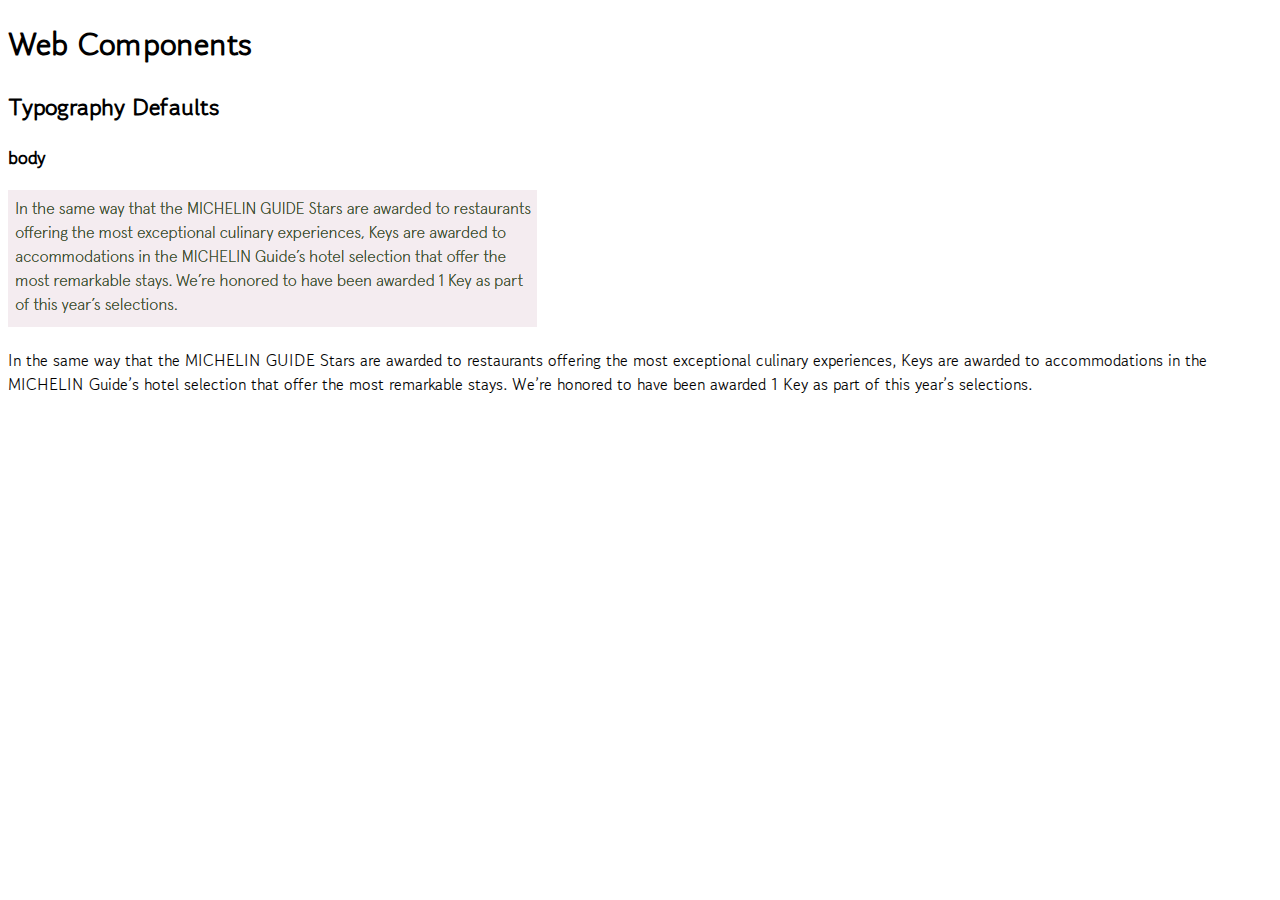
==== components/index.html @ 1c5dd49b "fonts" ====
<!DOCTYPE html>
    <html lang="en">
        <head>
            <meta charset="UTF-8">
            <meta name="viewport" content="width=device-width", initial-scale="1.0">
            <meta http-equiv="X-UA-Compatible" content="ie=edge">
            <title>Components | Hotel Genevieve</title>
            <link rel="preconnect" href="https://fonts.googleapis.com">
            <link rel="preconnect" href="https://fonts.gstatic.com" crossorigin>
            <link href="https://fonts.googleapis.com/css2?family=Bodoni+Moda:ital,opsz,wght@0,6..96,400..900;1,6..96,400..900&family=Gowun+Dodum&family=Outfit:wght@100..900&display=swap" rel="stylesheet">
            <link rel="stylesheet" href="../css/main.css">
        </head>
        <body>
            <h1>Web Components</h1>

            <h2>Typography Defaults</h2>

            <article class="component">
                <h3 class="component__name">body</h3>
                <img srcset="img/typography_body text.png 2x" src="img/typography_body text.png" alt="body text">
                <div class="component__code">
                    <p>In the same way that the MICHELIN GUIDE Stars are awarded to restaurants offering the most exceptional culinary experiences, Keys are awarded to accommodations in the MICHELIN Guide’s hotel selection that offer the most remarkable stays. We’re honored to have been awarded 1 Key as part of this year’s selections.</p>
                </div>
            </article>
        </body>
    </html>
---- css/main.css ----
:root {

}

html {
    box-sizing: border-box;
  }
  *, *:before, *:after {
    box-sizing: inherit;
  }

body {
    font-family: Gowun Dodum;
}
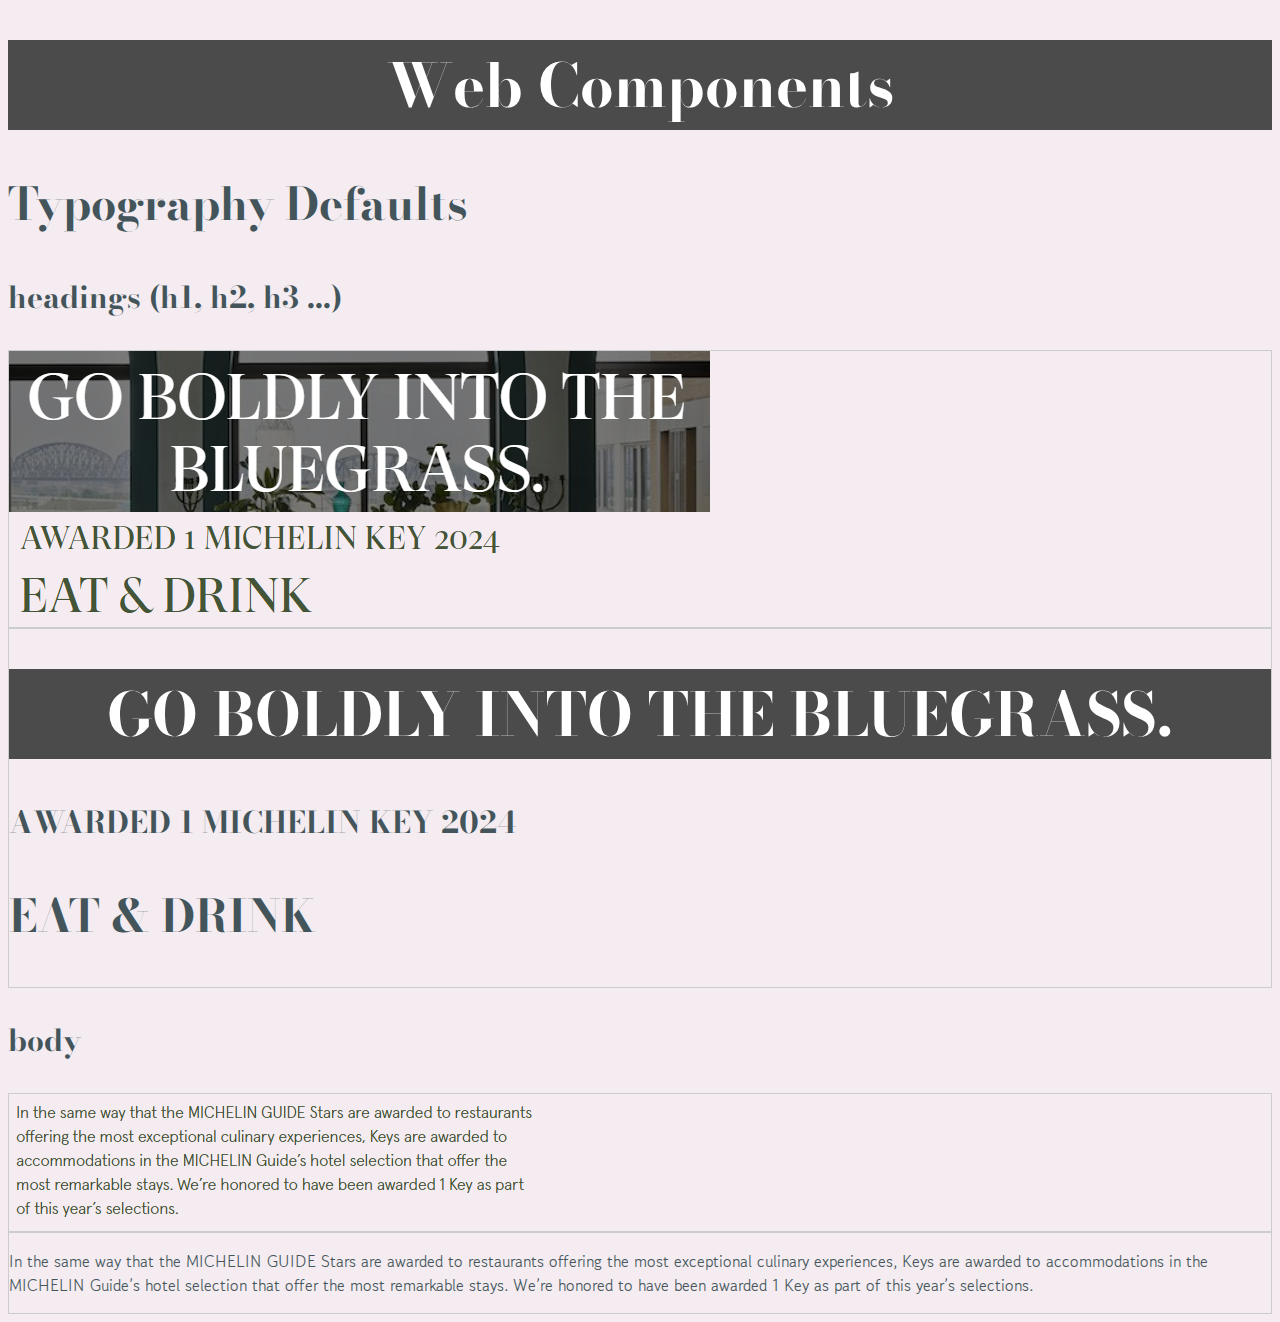
==== commit 215a6a66: "update fonts" ====
--- a/components/index.html
+++ b/components/index.html
@@ -16,8 +16,22 @@
             <h2>Typography Defaults</h2>
 
             <article class="component">
+                <h3 class="component__name">headings (h1, h2, h3 ...)</h3>
+                <div class="component__img">
+                    <img srcset="img/typography_title1.png 2x" src="img/typography_title1.png" alt="title1">
+                    <img srcset="img/typography_title2.png 2x" src="img/typography_title2.png" alt="title2">
+                    <img srcset="img/typography_title3.png 2x" src="img/typography_title3.png" alt="title3">
+                </div>
+                <div class="component__code">
+                    <h1>GO BOLDLY INTO THE BLUEGRASS.</h1>
+                    <h3>AWARDED 1 MICHELIN KEY 2024</h3>
+                    <h2>EAT & DRINK</h2>
+                </div>
+
                 <h3 class="component__name">body</h3>
-                <img srcset="img/typography_body text.png 2x" src="img/typography_body text.png" alt="body text">
+                <div class="component__img">
+                    <img srcset="img/typography_body text.png 2x" src="img/typography_body text.png" alt="body text">
+                </div>
                 <div class="component__code">
                     <p>In the same way that the MICHELIN GUIDE Stars are awarded to restaurants offering the most exceptional culinary experiences, Keys are awarded to accommodations in the MICHELIN Guide’s hotel selection that offer the most remarkable stays. We’re honored to have been awarded 1 Key as part of this year’s selections.</p>
                 </div>
--- a/css/main.css
+++ b/css/main.css
@@ -1,5 +1,11 @@
 :root {
-
+    --font-body: Gowun Dodum, sans-serif;
+    --font-button: outfit, serif;
+    --font-headers: bodoni moda, serif;
+    --green-dark: #43555a;
+    --soft-pink: #f4ecf0;
+    --med-pink: #dbb4c3;
+    --white: #ffffff;
 }
 
 html {
@@ -10,5 +16,50 @@
   }
 
 body {
-    font-family: Gowun Dodum;
+    font-family: var(--font-body);
+    color: var(--green-dark);
+    line-height: 1.5;
+    background-color: var(--soft-pink);
+}
+
+h1, h2, h3, h4, h5 {
+    font-family: var(--font-headers);
+    line-height: 1.5;
+}
+
+h1 {
+    color: var(--white);
+    background: #4b4b4b;
+    font-size: 60px;
+    text-align: center;
+}
+
+h2 {
+    color: var(--green-dark);
+    font-size: 45px;
+    background-color: var(--soft-pink);
+}
+
+h3 {
+    color: var(--green-dark);
+    font-size: 30px;
+    background-color: var(--soft-pink);
+}
+
+img {
+    max-width: 100%;
+    display: block;
+}
+
+.component img{
+    max-width: inital;
+}
+
+.component__img {
+    border: 1px solid #ccc;
+    overflow-x:auto;
+}
+
+.component__code {
+    border: 1px solid #ccc;
 }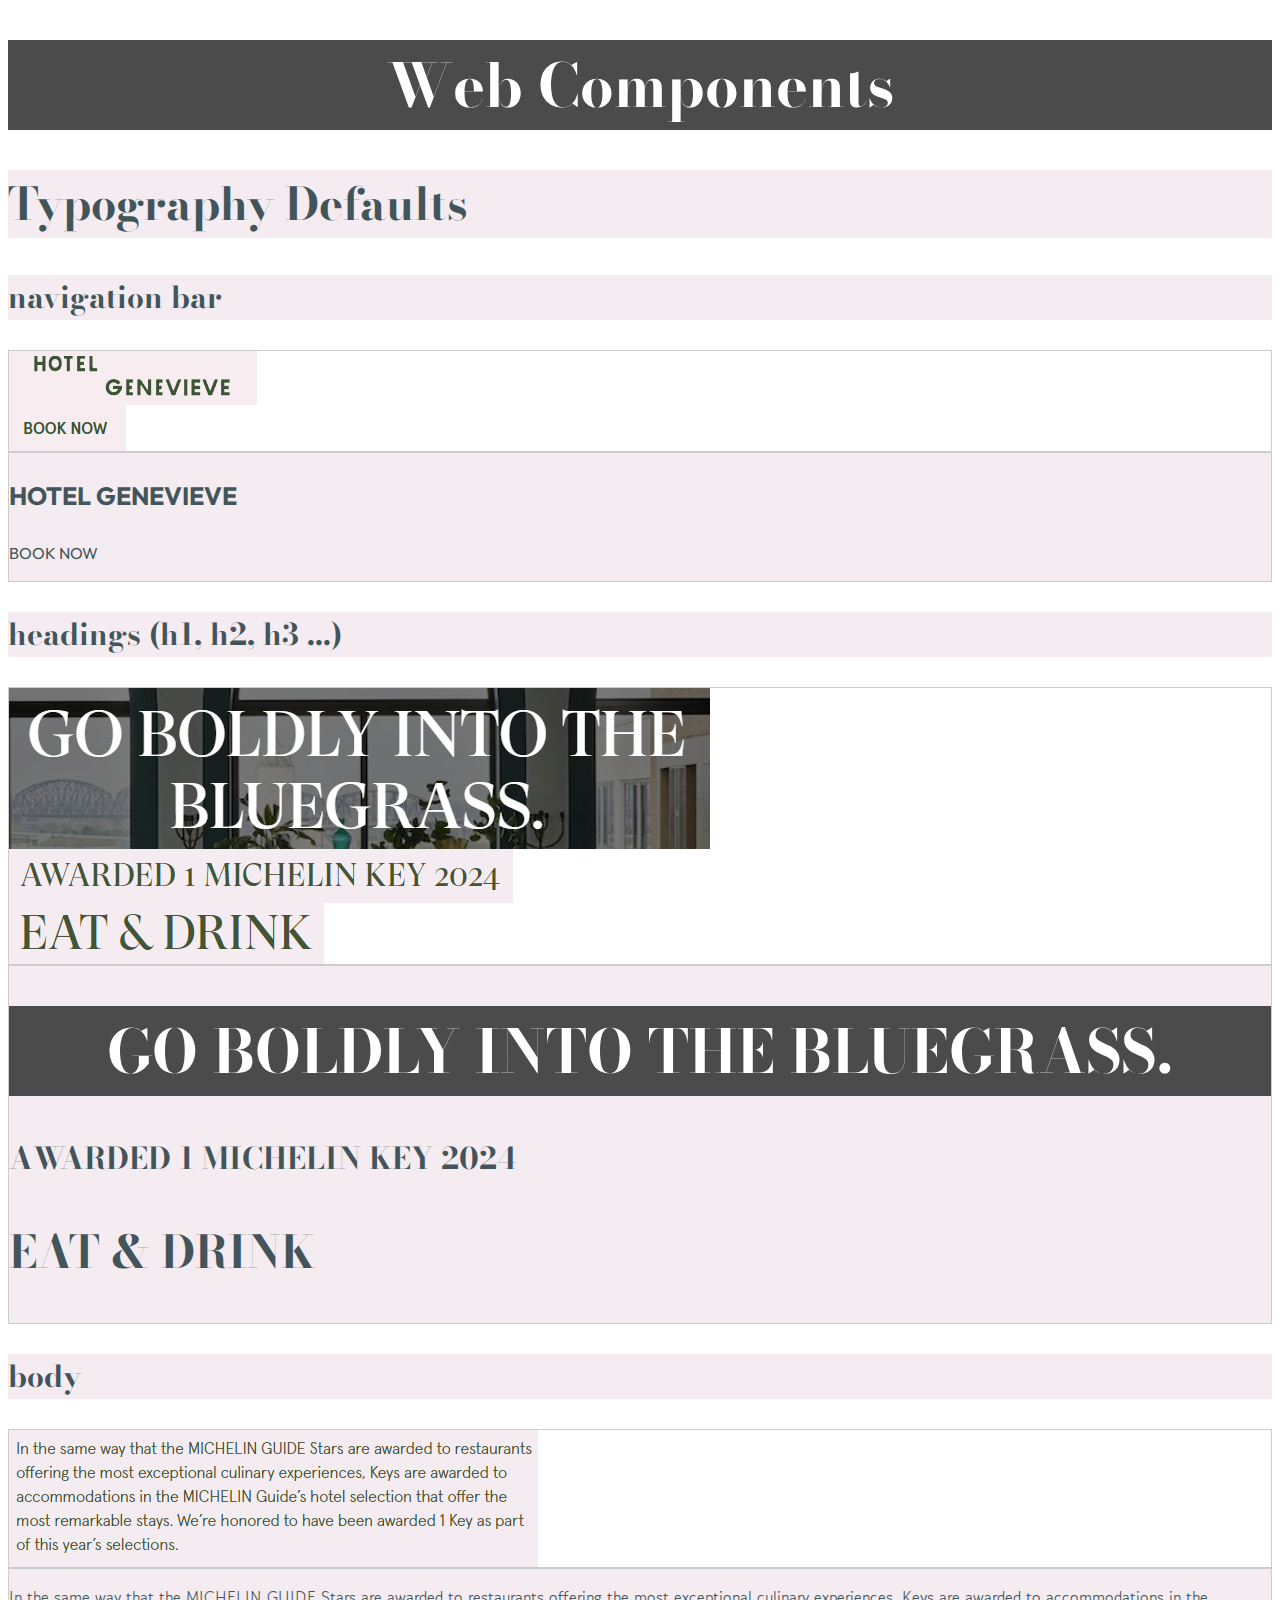
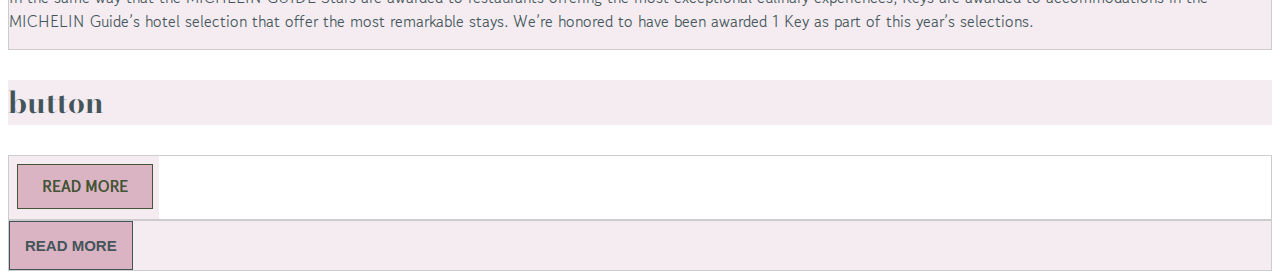
==== commit f8240991: "button" ====
--- a/components/index.html
+++ b/components/index.html
@@ -16,6 +16,17 @@
             <h2>Typography Defaults</h2>
 
             <article class="component">
+                
+                <h3 class="component__name">navigation bar</h3>
+                <div class="component__img">
+                    <img srcset="img/nav_title.png 2x" src="img/nav_title.png" alt="nav title">
+                    <img srcset="img/typography_title2.png 2x" src="img/nav_button.png" alt="nav book now">
+                </div>
+                <div class="component__code">
+                    <p class="nav__title">HOTEL GENEVIEVE</p>
+                    <p class="nav__button">BOOK NOW</p>
+                </div>
+                
                 <h3 class="component__name">headings (h1, h2, h3 ...)</h3>
                 <div class="component__img">
                     <img srcset="img/typography_title1.png 2x" src="img/typography_title1.png" alt="title1">
@@ -35,6 +46,14 @@
                 <div class="component__code">
                     <p>In the same way that the MICHELIN GUIDE Stars are awarded to restaurants offering the most exceptional culinary experiences, Keys are awarded to accommodations in the MICHELIN Guide’s hotel selection that offer the most remarkable stays. We’re honored to have been awarded 1 Key as part of this year’s selections.</p>
                 </div>
+
+                <h3 class="component__name">button</h3>
+                <div class="component__img">
+                    <img srcset="img/button.png 2x" src="img/button.png" alt="button">
+                </div>
+                <div class="component__code">
+                    <button>READ MORE</button>
+                </div>
             </article>
         </body>
     </html>--- a/css/main.css
+++ b/css/main.css
@@ -19,7 +19,6 @@
     font-family: var(--font-body);
     color: var(--green-dark);
     line-height: 1.5;
-    background-color: var(--soft-pink);
 }
 
 h1, h2, h3, h4, h5 {
@@ -62,4 +61,26 @@
 
 .component__code {
     border: 1px solid #ccc;
+    background-color: var(--soft-pink);
+}
+
+.component__code .nav__title{
+    font-family: var(--font-button);
+    font-size: 25px;
+    font-weight: bolder;
+    color: var(--green-dark);
+}
+
+.component__code .nav__button {
+    font-family: var(--font-button);
+    color: var(--green-dark);
+}
+
+button{
+    border: solid 1px var(--green-dark);
+    color: var(--green-dark);
+    background: var(--med-pink);
+    padding: 15px;
+    font-size: 15px;
+    font-weight: bolder;
 }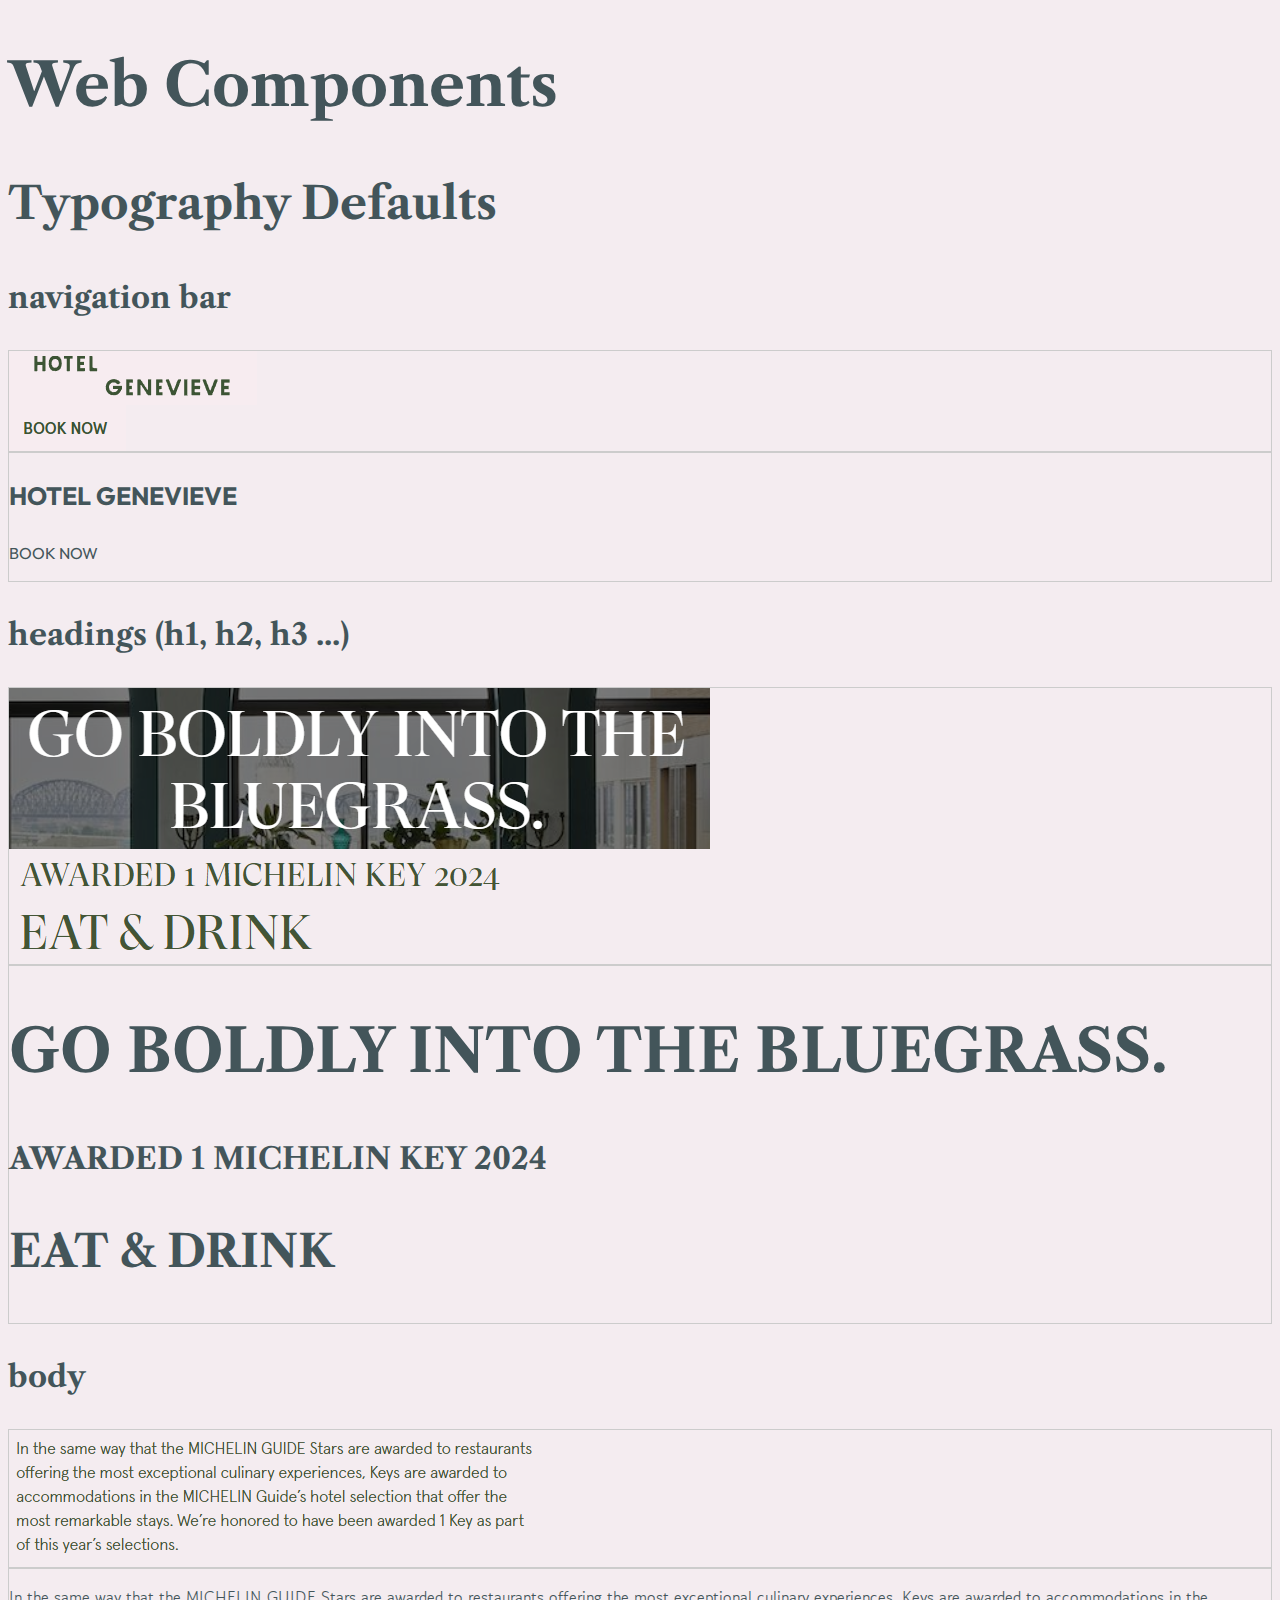
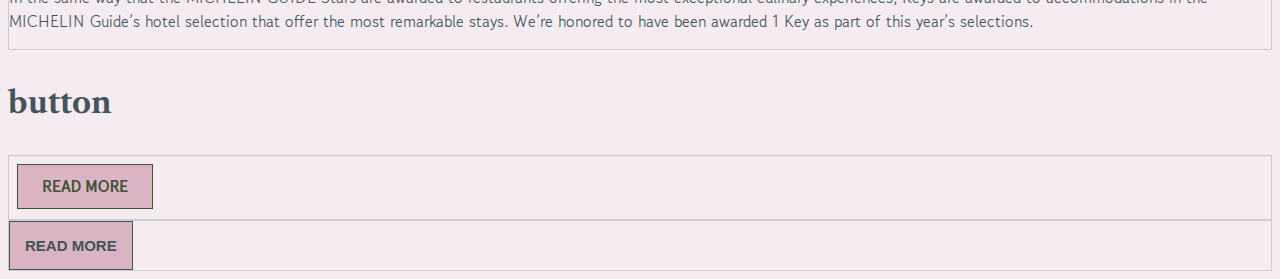
==== commit a806f8bb: "changed main font" ====
--- a/components/index.html
+++ b/components/index.html
@@ -7,7 +7,7 @@
             <title>Components | Hotel Genevieve</title>
             <link rel="preconnect" href="https://fonts.googleapis.com">
             <link rel="preconnect" href="https://fonts.gstatic.com" crossorigin>
-            <link href="https://fonts.googleapis.com/css2?family=Bodoni+Moda:ital,opsz,wght@0,6..96,400..900;1,6..96,400..900&family=Gowun+Dodum&family=Outfit:wght@100..900&display=swap" rel="stylesheet">
+            <link href="https://fonts.googleapis.com/css2?family=Gowun+Dodum&family=Libre+Caslon+Text:ital,wght@0,400;0,700;1,400&family=Outfit:wght@100..900&display=swap" rel="stylesheet">
             <link rel="stylesheet" href="../css/main.css">
         </head>
         <body>
--- a/css/main.css
+++ b/css/main.css
@@ -1,7 +1,7 @@
 :root {
     --font-body: Gowun Dodum, sans-serif;
     --font-button: outfit, serif;
-    --font-headers: bodoni moda, serif;
+    --font-headers: Libre Caslon Text, serif;
     --green-dark: #43555a;
     --soft-pink: #f4ecf0;
     --med-pink: #dbb4c3;
@@ -19,6 +19,7 @@
     font-family: var(--font-body);
     color: var(--green-dark);
     line-height: 1.5;
+    background: var(--soft-pink);
 }
 
 h1, h2, h3, h4, h5 {
@@ -27,22 +28,17 @@
 }
 
 h1 {
-    color: var(--white);
-    background: #4b4b4b;
     font-size: 60px;
-    text-align: center;
 }
 
 h2 {
     color: var(--green-dark);
     font-size: 45px;
-    background-color: var(--soft-pink);
 }
 
 h3 {
     color: var(--green-dark);
     font-size: 30px;
-    background-color: var(--soft-pink);
 }
 
 img {
@@ -61,7 +57,6 @@
 
 .component__code {
     border: 1px solid #ccc;
-    background-color: var(--soft-pink);
 }
 
 .component__code .nav__title{
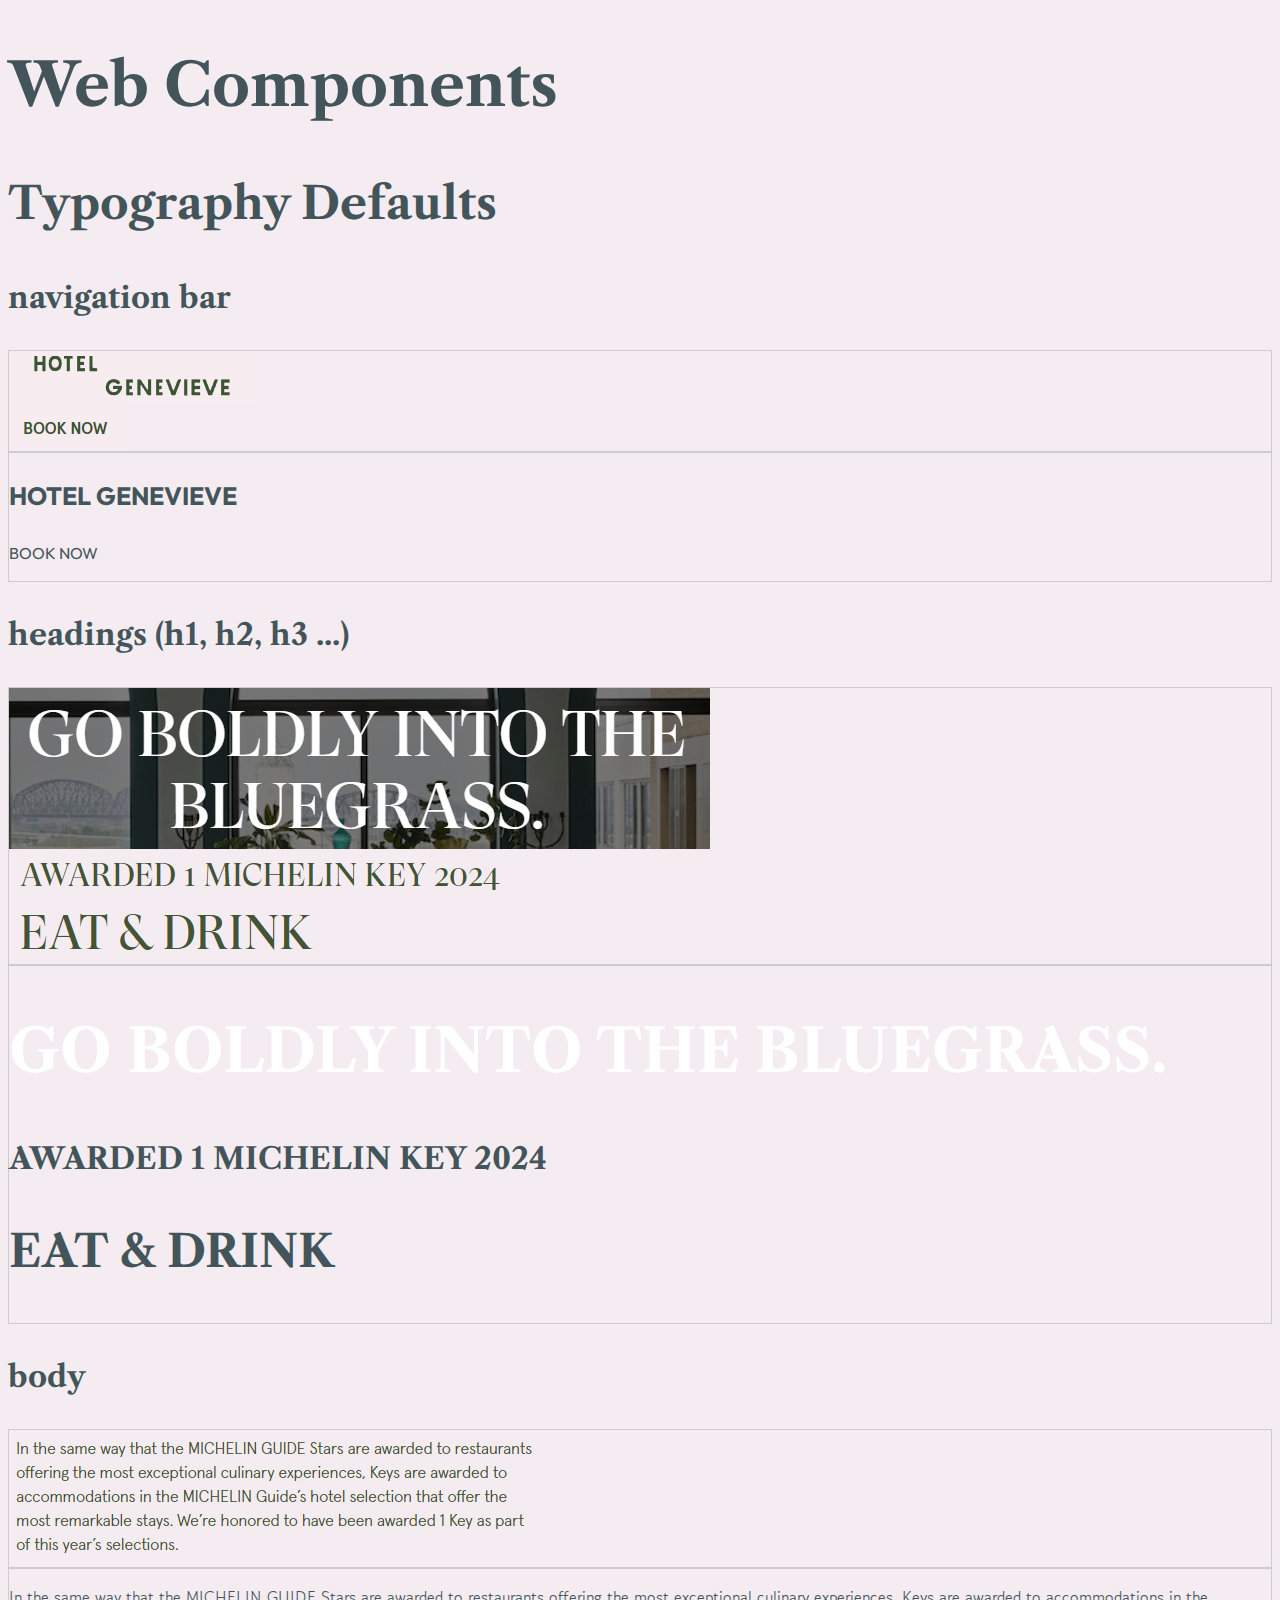
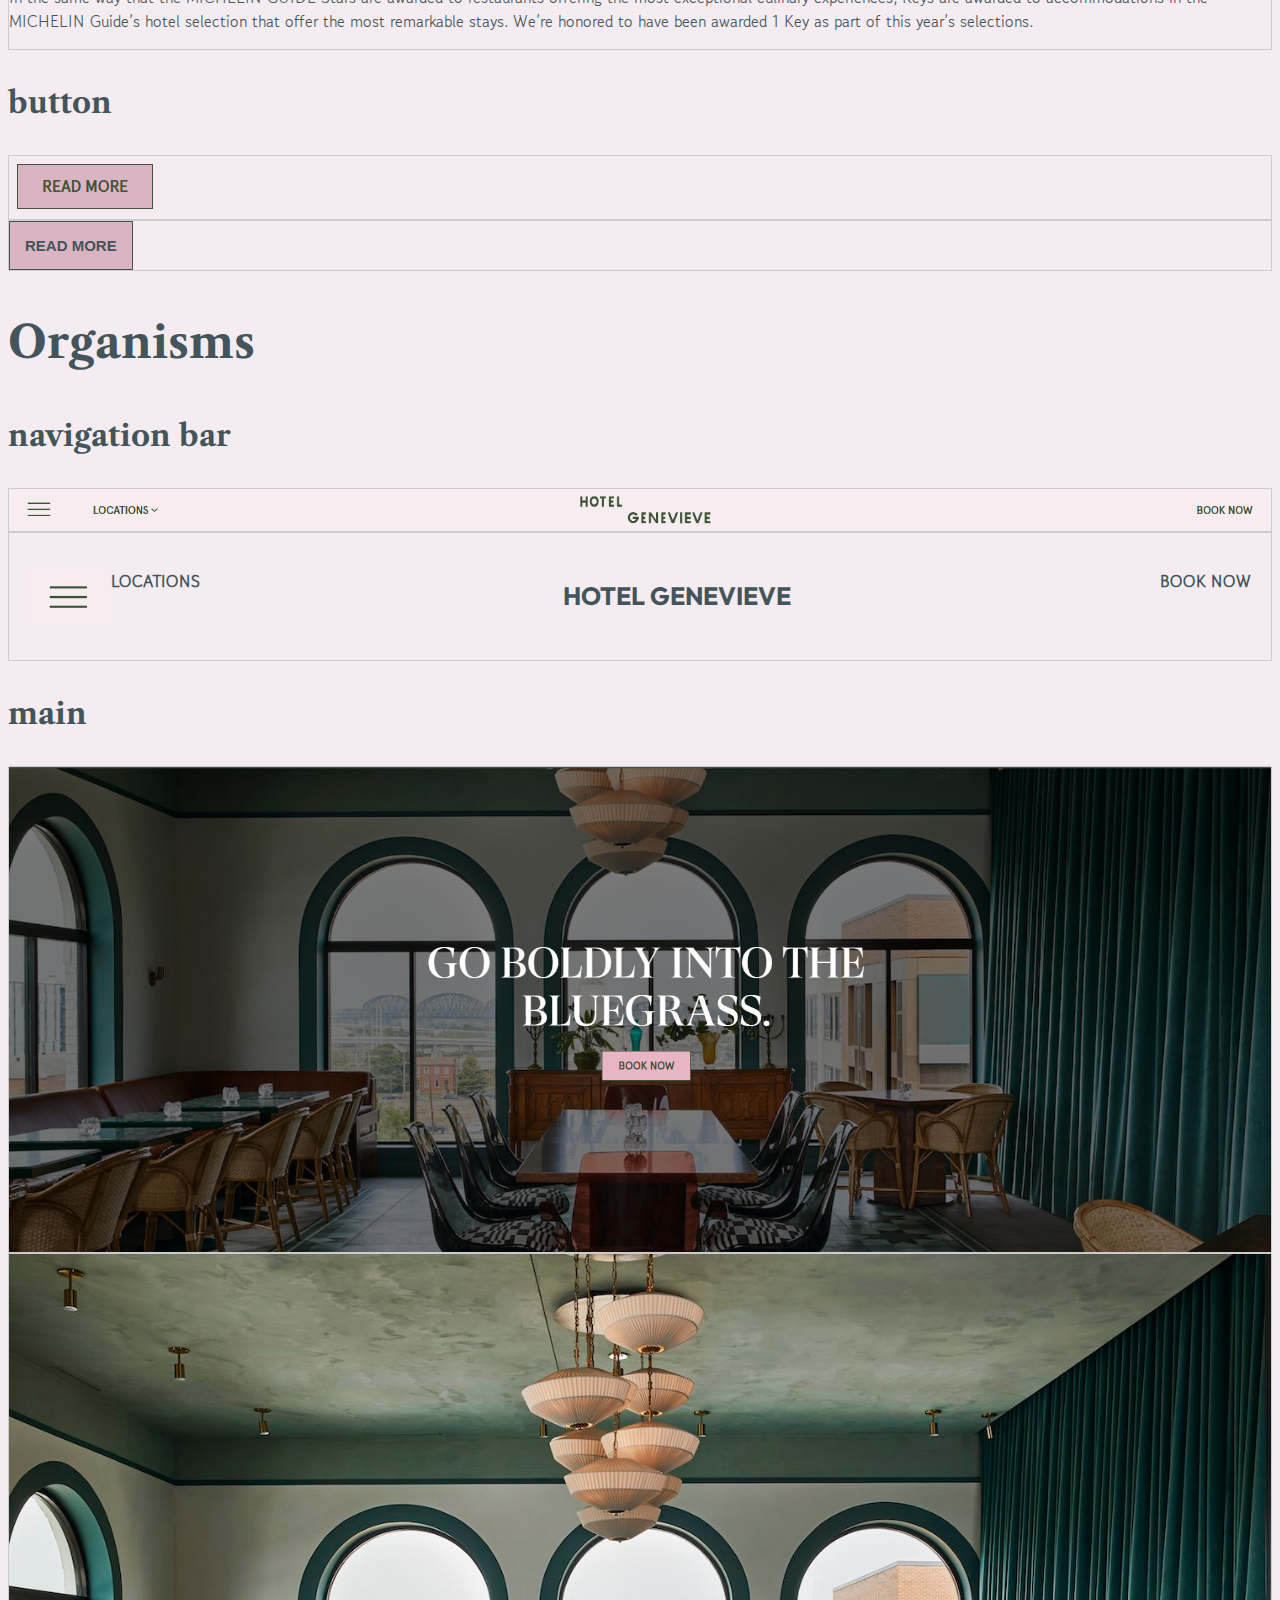
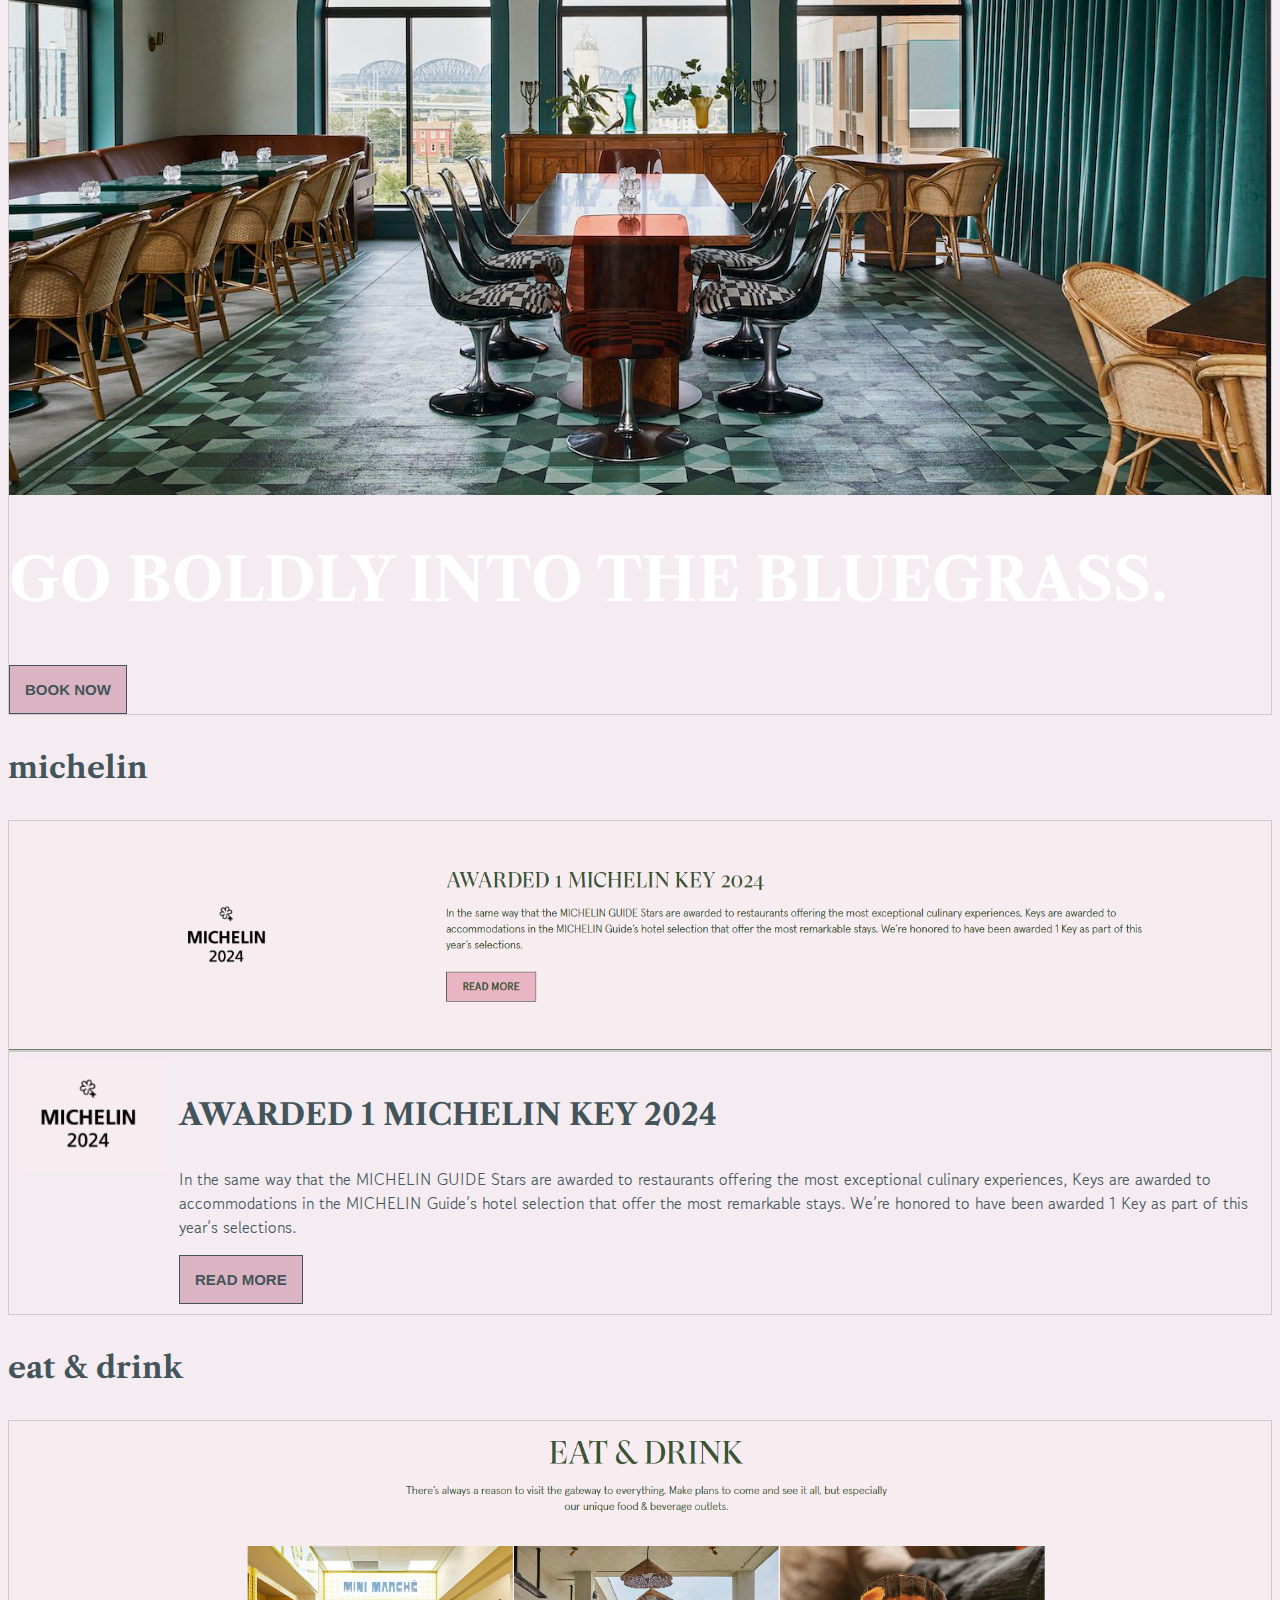
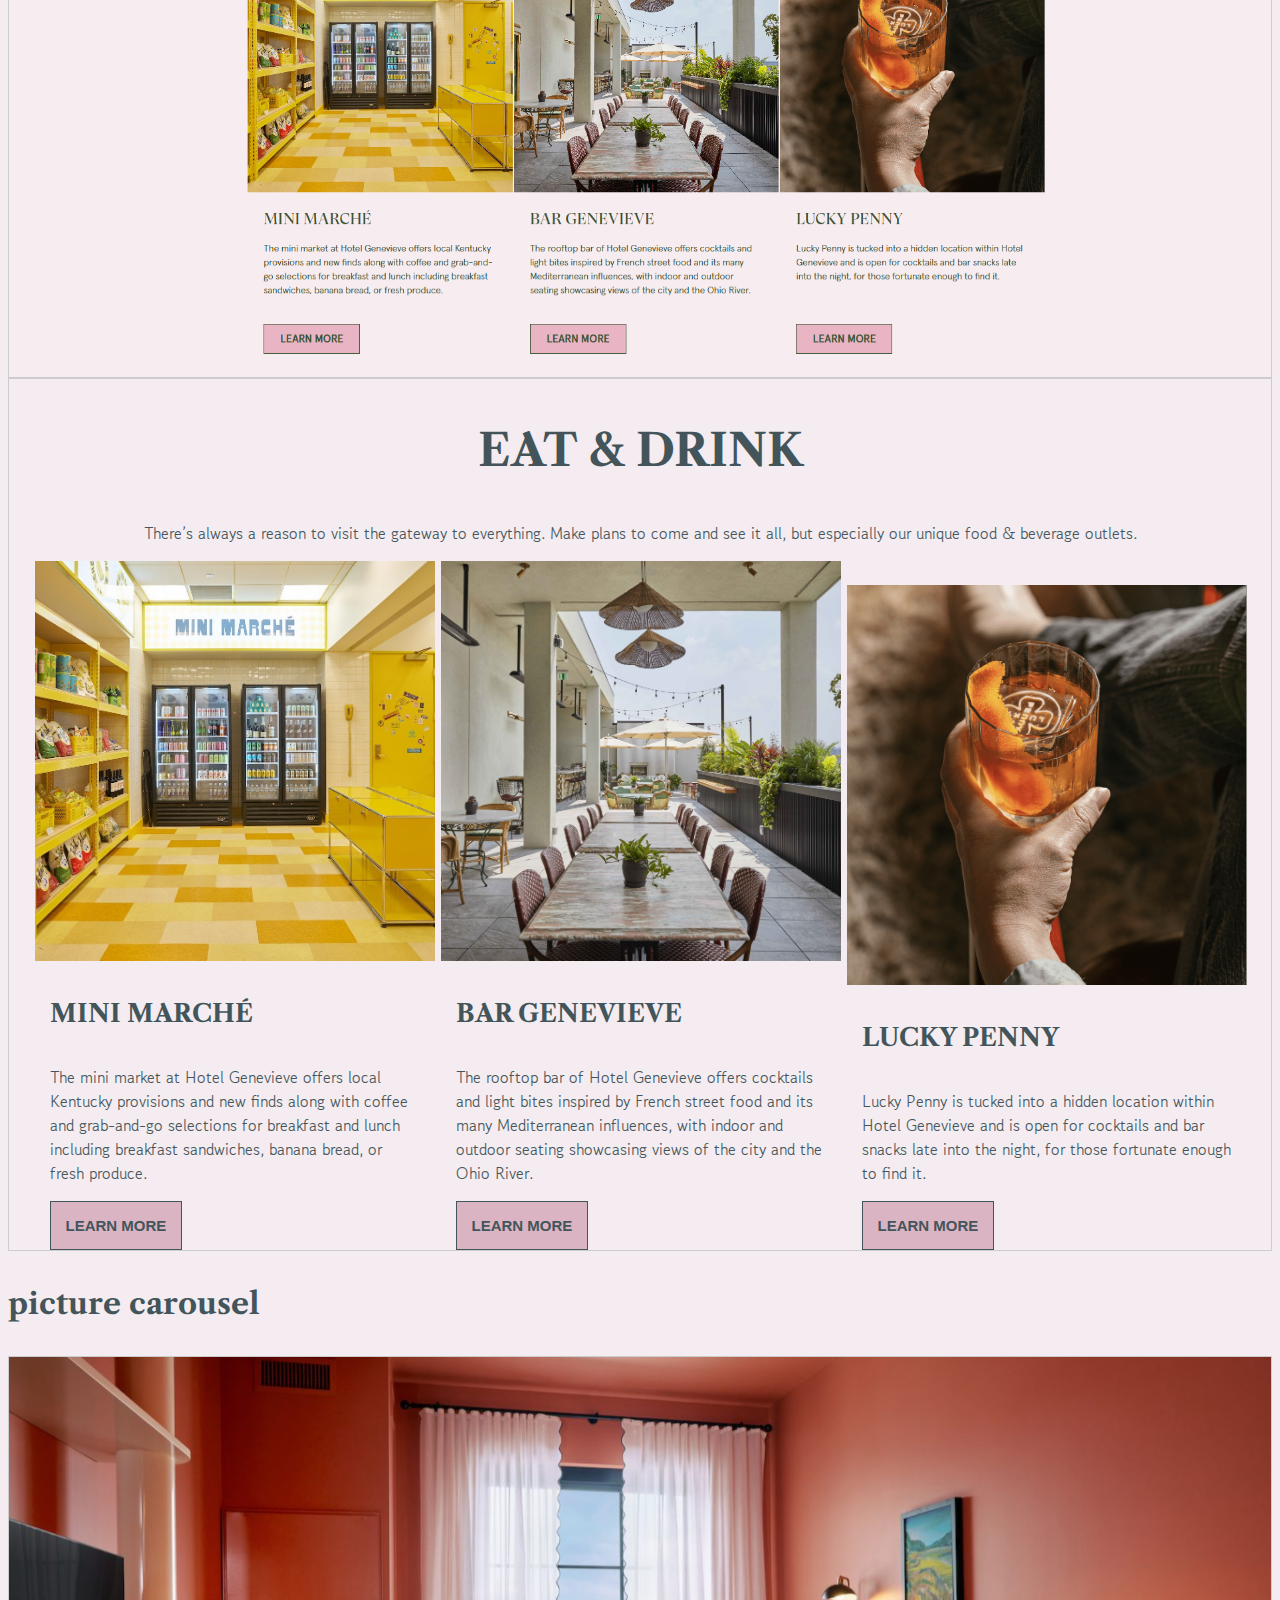
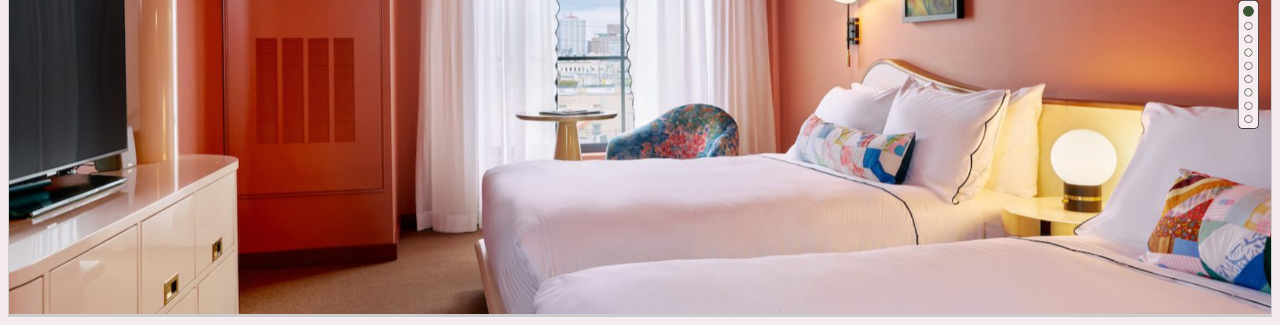
==== commit e2b6c283: "final upload for the day" ====
--- a/components/index.html
+++ b/components/index.html
@@ -55,5 +55,148 @@
                     <button>READ MORE</button>
                 </div>
             </article>
+
+            <h2>Organisms</h2>
+
+            <article class="component">
+                
+                <h3 class="component__name">navigation bar</h3>
+                <div class="component__img">
+                    <img srcset="img/nav_ORGANISM.png 2x" src="img/nav-ORGANISM.png" alt="navigation bar">
+                </div>
+                <div class="component__code">
+                    <nav>
+                        <p><img src="img/nav_bars.png" alt= "nav bars">
+                        <a href="#!">LOCATIONS</a></p>
+                        <p class="nav__title">HOTEL GENEVIEVE</p>
+                        <p><a href=#!>BOOK NOW</a></p>
+                    </nav>
+                </div>
+                
+                <h3 class="component__name">main</h3>
+                <div class="component__img">
+                    <img srcset="img/main_ORGANISM.png 2x" src="img/main-ORGANISM.png" alt="main page">
+                </div>
+                <div class="component__code">
+                    <img src="../img/main_background_img.jpg" alt="main">
+                    <h1>GO BOLDLY INTO THE BLUEGRASS.</h1>
+                    <button>BOOK NOW</button>
+                </div>
+
+                <h3 class="component__name">michelin</h3>
+                <div class="component__img">
+                    <img srcset="img/michelin_ORGANISM.png 2x" src="img/michelin-ORGANISM.png" alt="michelin page">
+                </div>
+                <div class="component__code">
+                    <div class="michelin">
+                        <img srcset="img/michelin_atom.png 2x" class="michelinimg" src="img/michelin_atom.png">
+                        <div class="michelin__info">
+                            <h3>AWARDED 1 MICHELIN KEY 2024</h3>
+                            <p>In the same way that the MICHELIN GUIDE Stars are awarded to restaurants offering the most exceptional culinary experiences, Keys are awarded to accommodations in the MICHELIN Guide’s hotel selection that offer the most remarkable stays. We’re honored to have been awarded 1 Key as part of this year’s selections.</p>
+                            <button>READ MORE</button>
+                        </div>
+                    </div>
+                </div>
+
+                <h3 class="component__name">eat & drink</h3>
+                <div class="component__img">
+                    <img srcset="img/eatdrink_ORGANISM.png 2x" src="img/eatdrink-ORGANISM.png" alt="eatdrink page">
+                </div>
+                <div class="component__code">
+                    <div class="eatdrink">
+                        <h2>EAT & DRINK</h2>
+                        <p>There’s always a reason to visit the gateway to everything. Make plans to come and see it all, but especially our unique food & beverage outlets.</p>
+                        
+                        <div class="eatdrink_module">
+                            <img src="../img/minimarche.jpg" alt="mini marché" class="eat_mod_img">
+                            <div class="eatdrink_mod_text">
+                                <h4>MINI MARCHÉ</h4>
+                                <p>The mini market at Hotel Genevieve offers local Kentucky provisions and new finds along with coffee and grab-and-go selections for breakfast and lunch including breakfast sandwiches, banana bread, or fresh produce.</p>
+                                <button>LEARN MORE</button>
+                            </div>
+                        </div>
+                        <div class="eatdrink_module">
+                            <img src="../img/bar.jpg" alt="bar genevieve" class="eat_mod_img">
+                            <div class="eatdrink_mod_text">
+                                <h4>BAR GENEVIEVE</h4>
+                                <p>The rooftop bar of Hotel Genevieve offers cocktails and light bites inspired by French street food and its many Mediterranean influences, with indoor and outdoor seating showcasing views of the city and the Ohio River.</p>
+                                <button>LEARN MORE</button>
+                            </div>
+                        </div>
+                        <div class="eatdrink_module">
+                            <img src="../img/lucky.png" alt="lucky penny drink" class="eat_mod_img">
+                            <div class="eatdrink_mod_text">
+                                <h4>LUCKY PENNY</h4>
+                                <p>Lucky Penny is tucked into a hidden location within Hotel Genevieve and is open for cocktails and bar snacks late into the night, for those fortunate enough to find it.</p>
+                                <button>LEARN MORE</button>
+                            </div>
+                        </div>
+                    </div>
+                </div>
+
+                <h3 class="component__name">picture carousel</h3>
+                <div class="component__img">
+                    <img srcset="img/img_ORGANISM.png 2x" src="img/img-ORGANISM.png" alt="picture carousel">
+                </div>
+                <div class="component__code">
+                    <!-- I WAS TRYING TO FOLLOW A TUTORIAL ON HOW TO SET UP AN IMAGE CAROUSEL WITH NAVIGATION BUTTONS BUT AM NOT SURE ON THIS YET
+                    <div class="carousel">
+                        <div class="slides">
+                            <input type="radio" name="common" id="btn1" checked>
+                            <input type="radio" name="common" id="btn2">
+                            <input type="radio" name="common" id="btn3">
+                            <input type="radio" name="common" id="btn4">
+                            <input type="radio" name="common" id="btn5">
+                            <input type="radio" name="common" id="btn6">
+                            <input type="radio" name="common" id="btn7">
+                            <input type="radio" name="common" id="btn8">
+                            <input type="radio" name="common" id="btn9">
+                        </div>
+                        <div class="slides_img1">
+                            <img srcset="../img/pic1.jpg 2x" src="../img/pic1.jpg" alt="picture1">
+                        </div>
+                        <div class="slides_img2">
+                            <img srcset="../img/pic2.jpg 2x" src="../img/pic2.jpg" alt="picture2">
+                        </div>
+                        <div class="slides_img3">
+                            <img srcset="../img/pic3.jpg 2x" src="../img/pic3.jpg" alt="picture3">
+                        </div>
+                        <div class="slides_img4">
+                            <img srcset="../img/pic4.jpg 2x" src="../img/pic4.jpg" alt="picture4">
+                        </div>
+                        <div class="slides_img5">
+                            <img srcset="../img/pic5.jpg 2x" src="../img/pic5.jpg" alt="picture5">
+                        </div>
+                        <div class="slides_img6">
+                            <img srcset="../img/pic6.jpg 2x" src="../img/pic6.jpg" alt="picture6">
+                        </div>
+                        <div class="slides_img7">
+                            <img srcset="../img/pic7.jpg 2x" src="../img/pic7.jpg" alt="picture7">
+                        </div>
+                        <div class="slides_img8">
+                            <img srcset="../img/pic8.jpg 2x" src="../img/pic8.jpg" alt="picture8">
+                        </div>
+                        <div class="slides_img9">
+                            <img srcset="../img/pic9.jpg 2x" src="../img/pic9.jpg" alt="picture9">
+                        </div>
+                        
+                        <div class="slides_navigator">
+                            <label for="btn1" class="bar"></label>
+                            <label for="btn2" class="bar"></label>
+                            <label for="btn3" class="bar"></label>
+                            <label for="btn4" class="bar"></label>
+                            <label for="btn5" class="bar"></label>
+                            <label for="btn6" class="bar"></label>
+                            <label for="btn7" class="bar"></label>
+                            <label for="btn8" class="bar"></label>
+                            <label for="btn9" class="bar"></label>
+                        </div>
+                    -->
+                    </div>
+                </div>
+
+
+
+            </article>
         </body>
     </html>--- a/css/main.css
+++ b/css/main.css
@@ -22,6 +22,12 @@
     background: var(--soft-pink);
 }
 
+a{
+    text-decoration: none;
+    color: var(--green-dark);
+    font-weight: bolder;
+}
+
 h1, h2, h3, h4, h5 {
     font-family: var(--font-headers);
     line-height: 1.5;
@@ -39,6 +45,10 @@
 h3 {
     color: var(--green-dark);
     font-size: 30px;
+}
+
+h4{
+    font-size: 25px;
 }
 
 img {
@@ -71,6 +81,10 @@
     color: var(--green-dark);
 }
 
+.component__code h1{
+    color: var(--white);
+}
+
 button{
     border: solid 1px var(--green-dark);
     color: var(--green-dark);
@@ -78,4 +92,49 @@
     padding: 15px;
     font-size: 15px;
     font-weight: bolder;
-}+}
+
+nav{
+    display: flex;
+    flex-direction: row;
+    justify-content: space-between;
+    padding: 10px;
+    margin: 10px;
+    justify-content: baseline;
+}
+
+nav p{
+    display: inline-flex;
+}
+
+.michelin{
+    padding: 10px;
+    display: grid;
+    grid-template-columns: 150px 1fr;
+    grid-gap: 10px;
+    max-width: 1250px;   
+}
+
+.eat_mod_img{
+    max-width: 400px;
+}
+
+.eatdrink{
+    text-align: center;
+}
+
+.eatdrink_module{
+    display: inline-block;
+    flex-wrap: nowrap;
+    flex-direction: row;
+    max-width: 400px;
+    justify-content: space-between;
+    margin: 0 0 0 1px;
+    text-align: left;
+}
+
+.eatdrink_mod_text{
+   margin-left: 15px;
+   margin-right: 15px;
+}
+
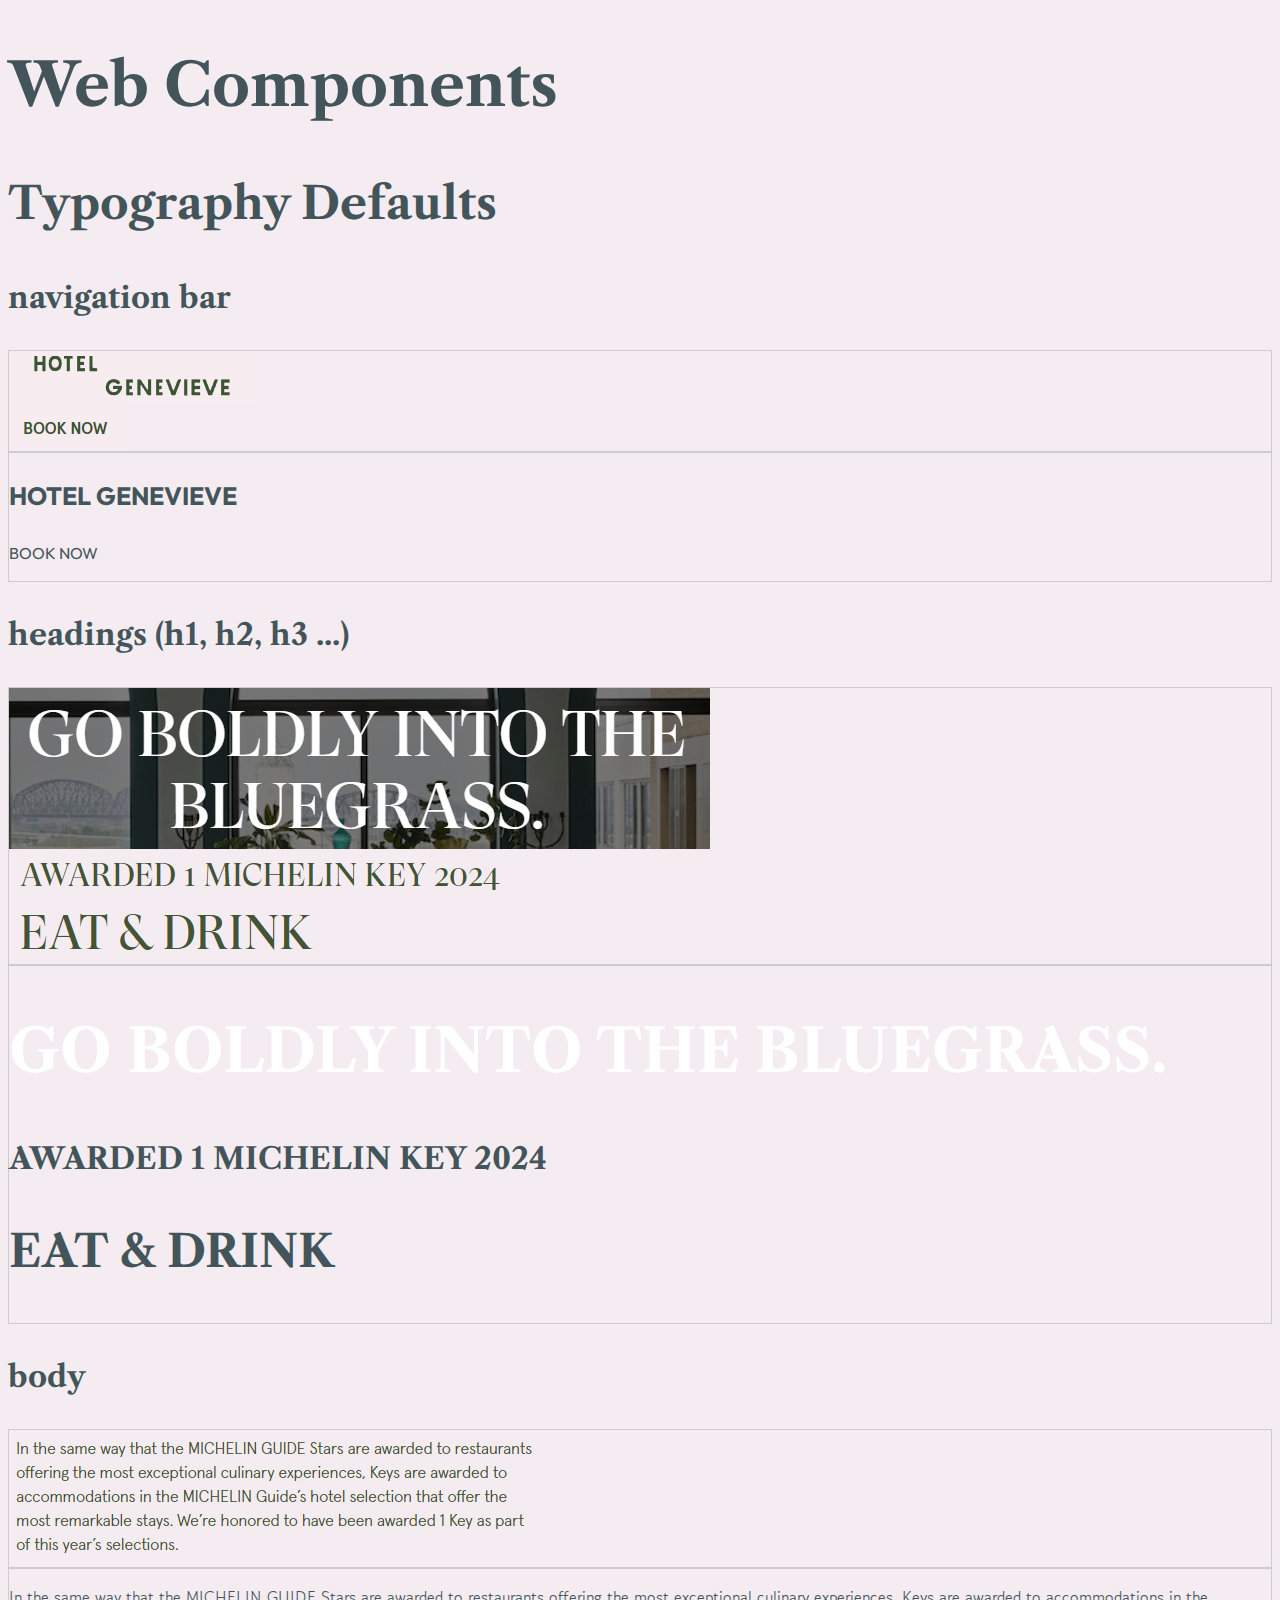
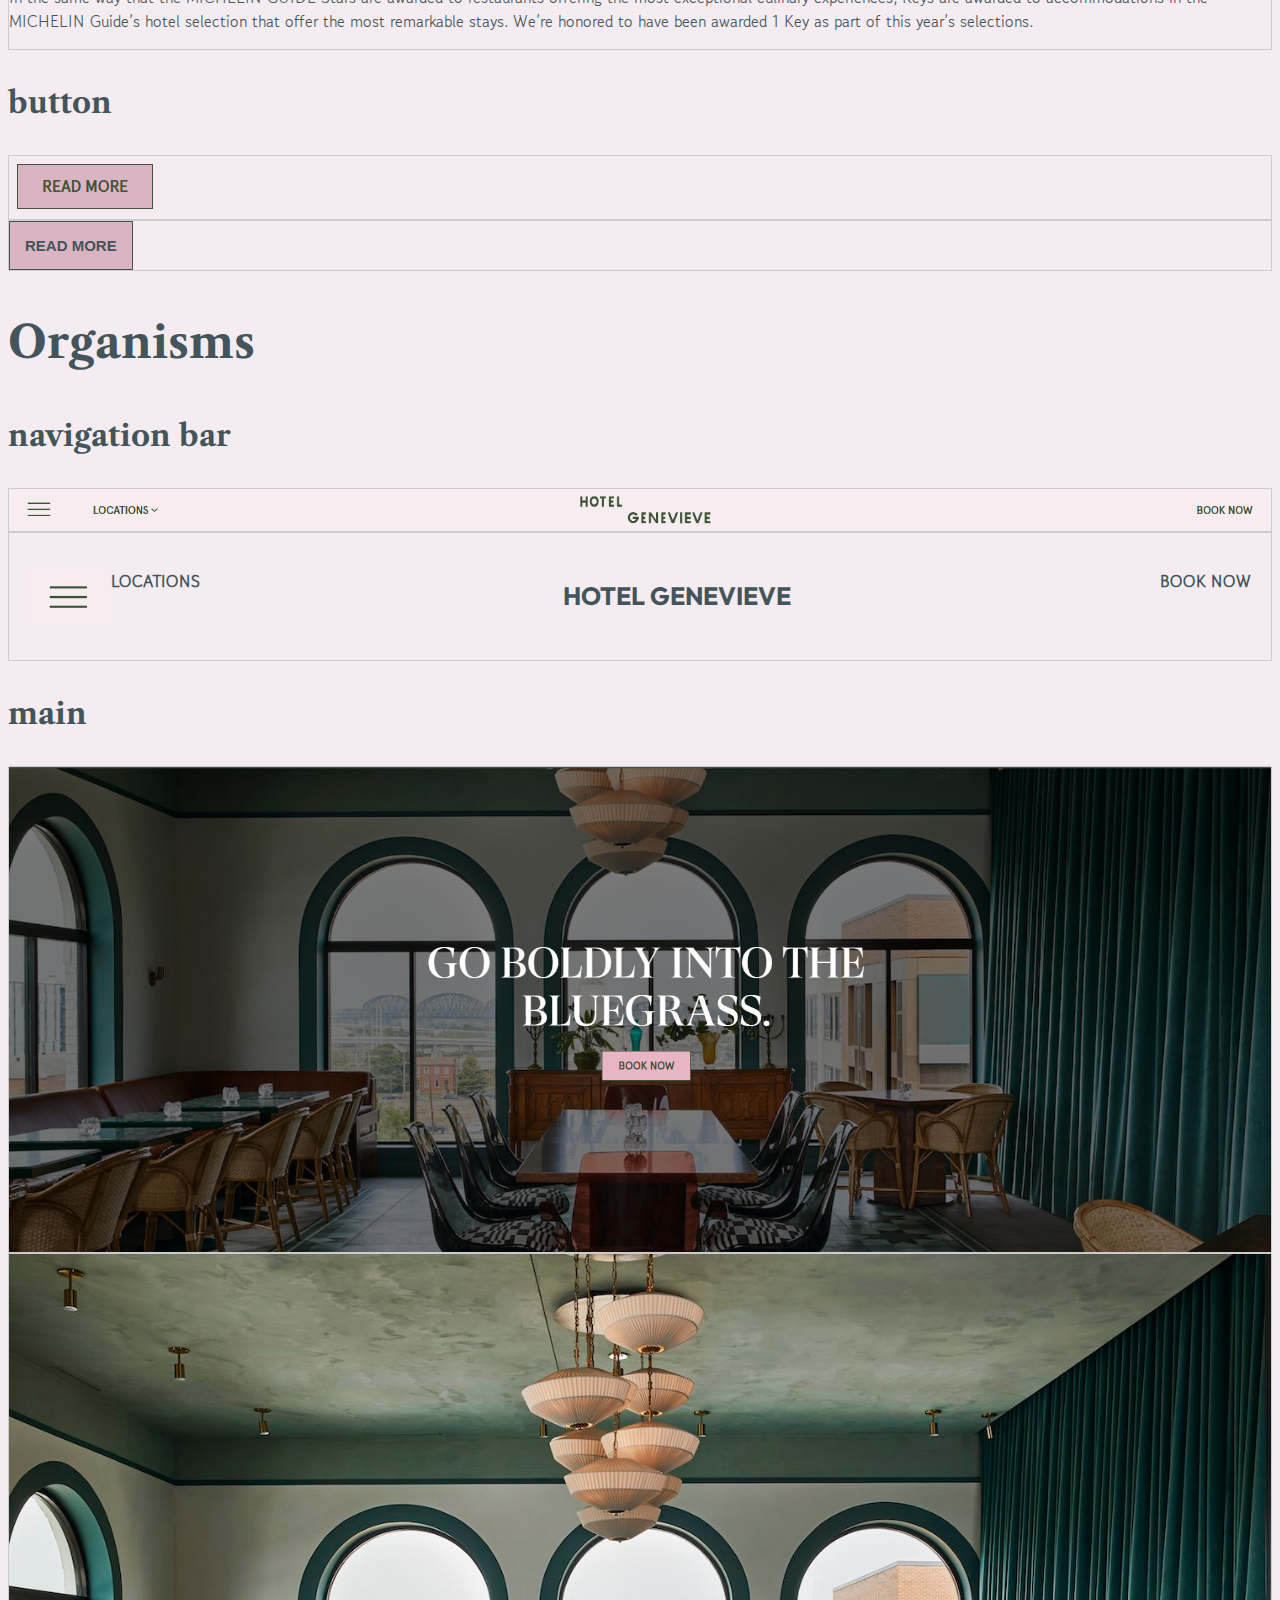
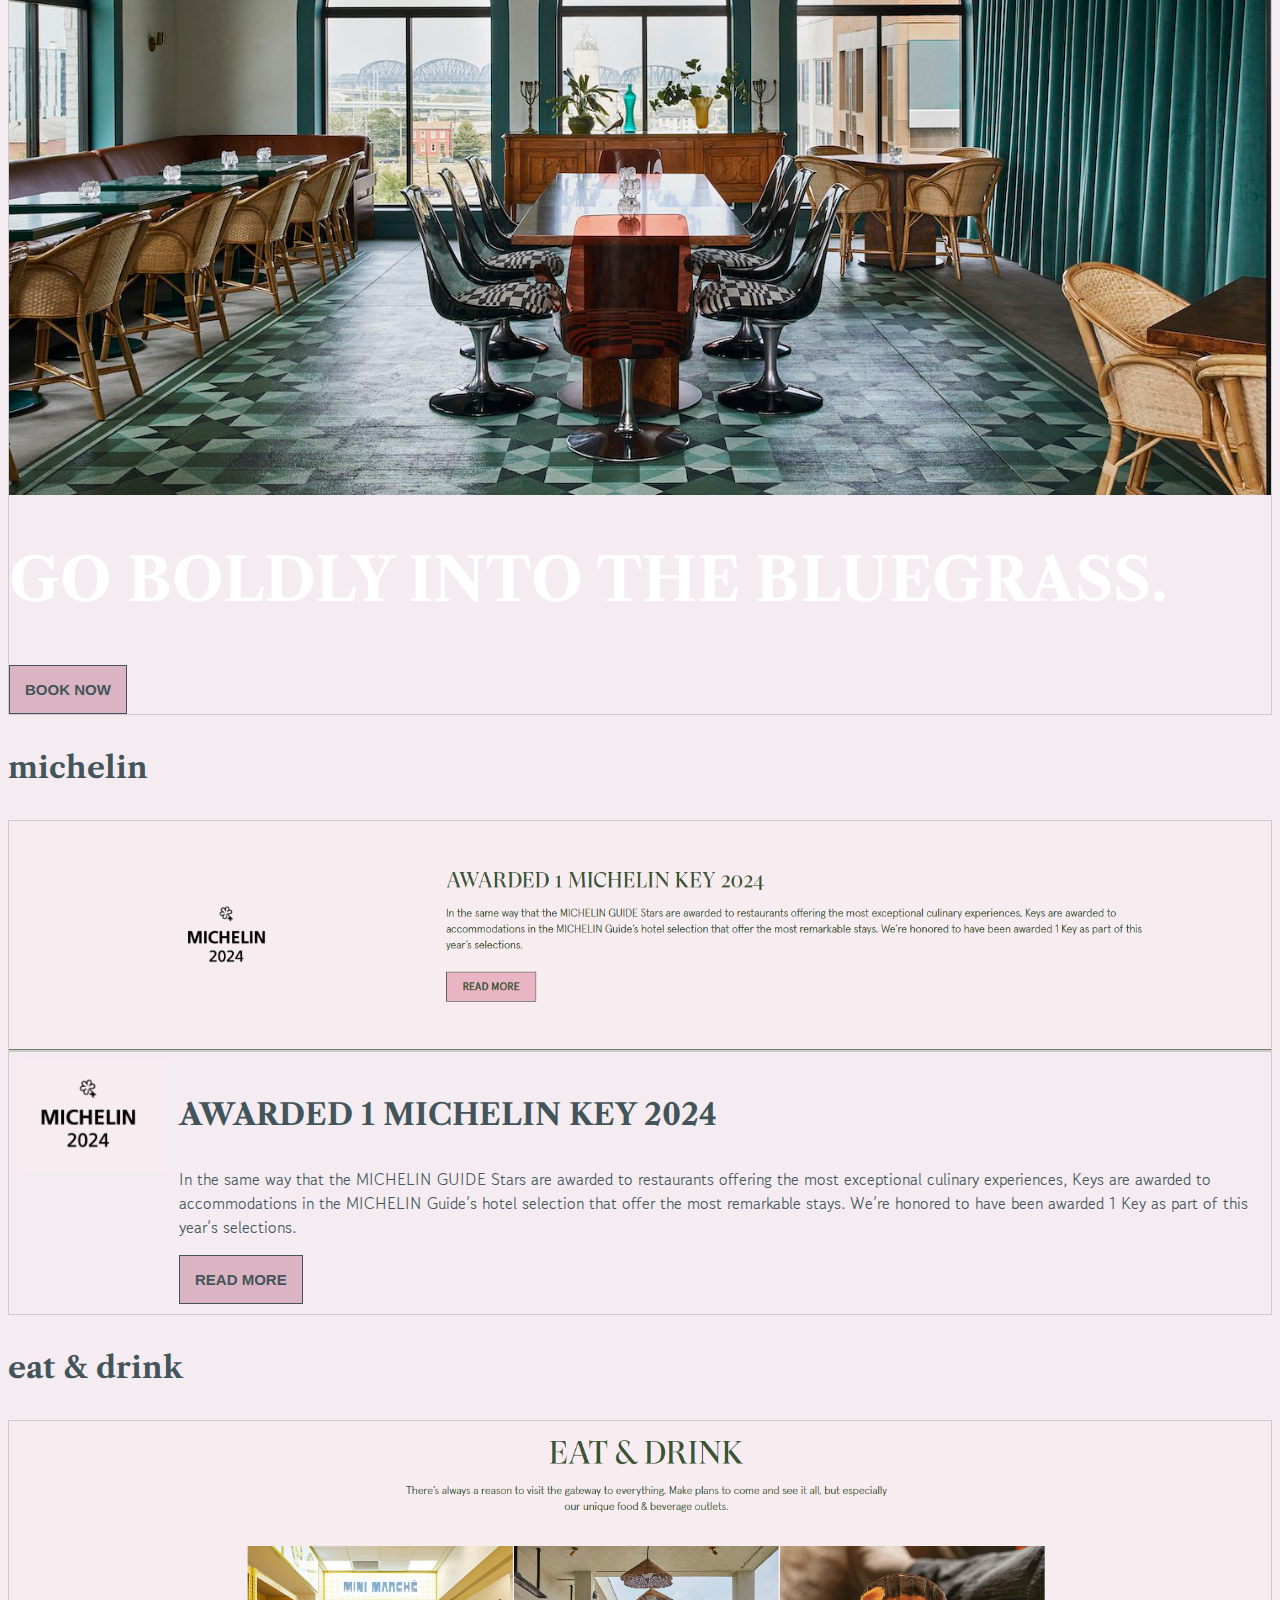
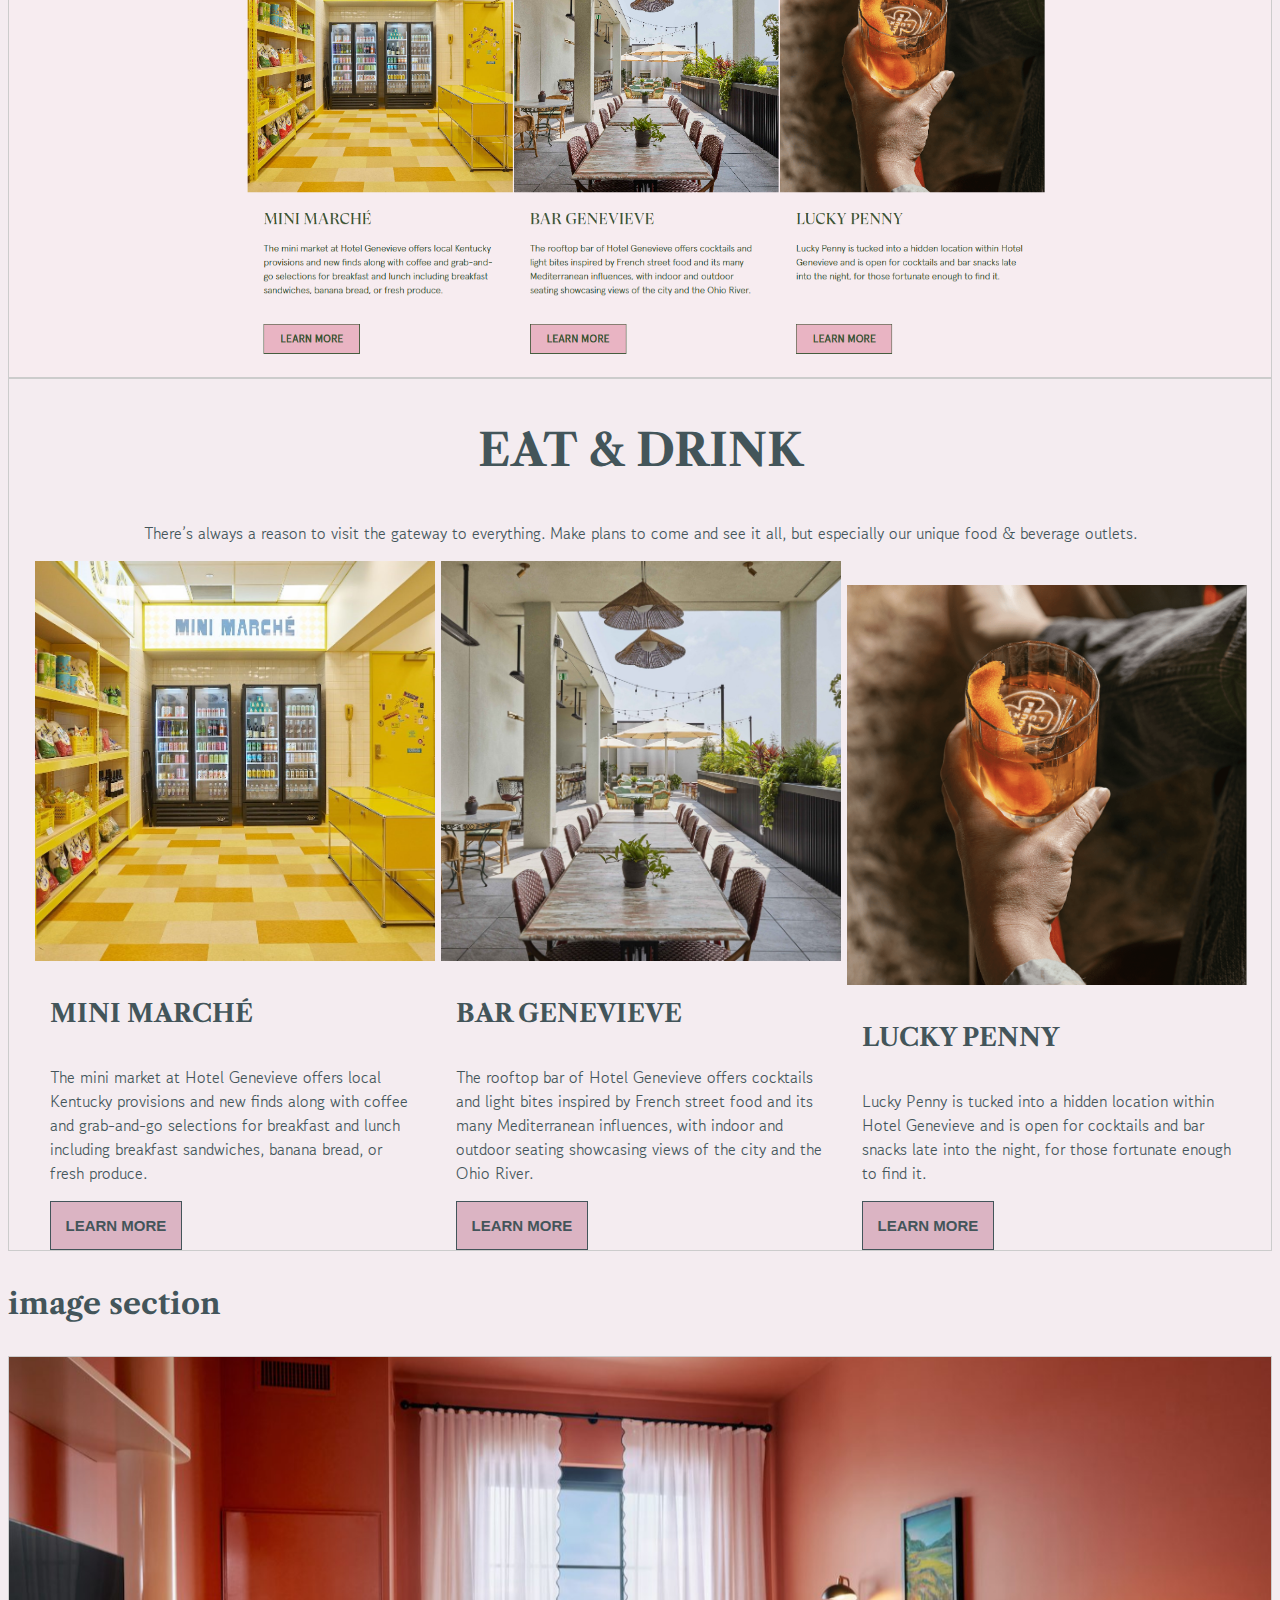
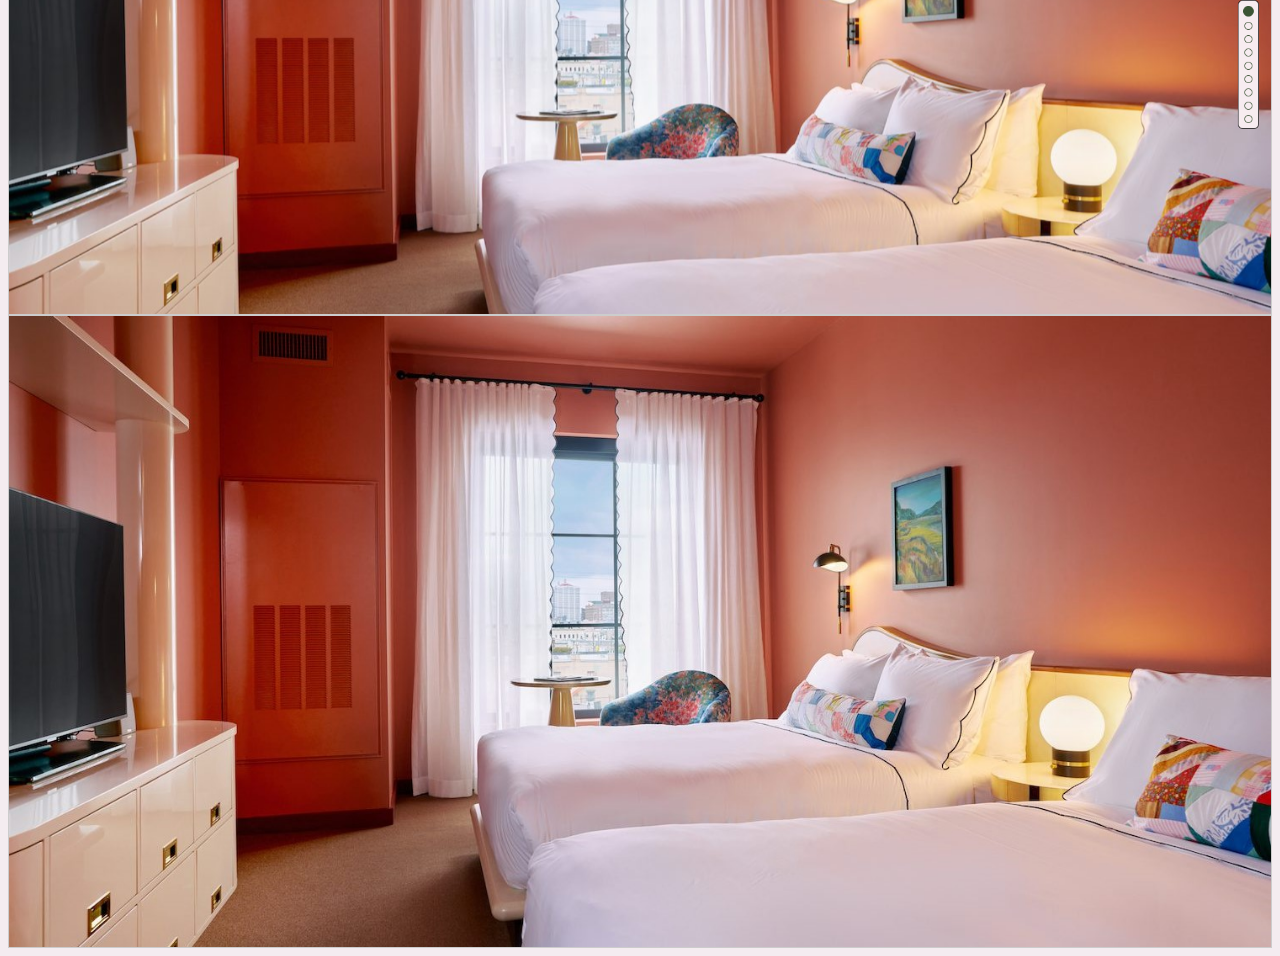
==== commit 819fb556: "get rid of image carousel" ====
--- a/components/index.html
+++ b/components/index.html
@@ -8,7 +8,7 @@
             <link rel="preconnect" href="https://fonts.googleapis.com">
             <link rel="preconnect" href="https://fonts.gstatic.com" crossorigin>
             <link href="https://fonts.googleapis.com/css2?family=Gowun+Dodum&family=Libre+Caslon+Text:ital,wght@0,400;0,700;1,400&family=Outfit:wght@100..900&display=swap" rel="stylesheet">
-            <link rel="stylesheet" href="../css/main.css">
+            <link rel="stylesheet" href="main.css">
         </head>
         <body>
             <h1>Web Components</h1>
@@ -134,65 +134,12 @@
                     </div>
                 </div>
 
-                <h3 class="component__name">picture carousel</h3>
+                <h3 class="component__name">image section</h3>
                 <div class="component__img">
-                    <img srcset="img/img_ORGANISM.png 2x" src="img/img-ORGANISM.png" alt="picture carousel">
+                    <img srcset="img/img_ORGANISM.png 2x" src="img/img-ORGANISM.png" alt="image organism">
                 </div>
                 <div class="component__code">
-                    <!-- I WAS TRYING TO FOLLOW A TUTORIAL ON HOW TO SET UP AN IMAGE CAROUSEL WITH NAVIGATION BUTTONS BUT AM NOT SURE ON THIS YET
-                    <div class="carousel">
-                        <div class="slides">
-                            <input type="radio" name="common" id="btn1" checked>
-                            <input type="radio" name="common" id="btn2">
-                            <input type="radio" name="common" id="btn3">
-                            <input type="radio" name="common" id="btn4">
-                            <input type="radio" name="common" id="btn5">
-                            <input type="radio" name="common" id="btn6">
-                            <input type="radio" name="common" id="btn7">
-                            <input type="radio" name="common" id="btn8">
-                            <input type="radio" name="common" id="btn9">
-                        </div>
-                        <div class="slides_img1">
-                            <img srcset="../img/pic1.jpg 2x" src="../img/pic1.jpg" alt="picture1">
-                        </div>
-                        <div class="slides_img2">
-                            <img srcset="../img/pic2.jpg 2x" src="../img/pic2.jpg" alt="picture2">
-                        </div>
-                        <div class="slides_img3">
-                            <img srcset="../img/pic3.jpg 2x" src="../img/pic3.jpg" alt="picture3">
-                        </div>
-                        <div class="slides_img4">
-                            <img srcset="../img/pic4.jpg 2x" src="../img/pic4.jpg" alt="picture4">
-                        </div>
-                        <div class="slides_img5">
-                            <img srcset="../img/pic5.jpg 2x" src="../img/pic5.jpg" alt="picture5">
-                        </div>
-                        <div class="slides_img6">
-                            <img srcset="../img/pic6.jpg 2x" src="../img/pic6.jpg" alt="picture6">
-                        </div>
-                        <div class="slides_img7">
-                            <img srcset="../img/pic7.jpg 2x" src="../img/pic7.jpg" alt="picture7">
-                        </div>
-                        <div class="slides_img8">
-                            <img srcset="../img/pic8.jpg 2x" src="../img/pic8.jpg" alt="picture8">
-                        </div>
-                        <div class="slides_img9">
-                            <img srcset="../img/pic9.jpg 2x" src="../img/pic9.jpg" alt="picture9">
-                        </div>
-                        
-                        <div class="slides_navigator">
-                            <label for="btn1" class="bar"></label>
-                            <label for="btn2" class="bar"></label>
-                            <label for="btn3" class="bar"></label>
-                            <label for="btn4" class="bar"></label>
-                            <label for="btn5" class="bar"></label>
-                            <label for="btn6" class="bar"></label>
-                            <label for="btn7" class="bar"></label>
-                            <label for="btn8" class="bar"></label>
-                            <label for="btn9" class="bar"></label>
-                        </div>
-                    -->
-                    </div>
+                    <img src="../img/pic1.jpg" alt="hotel room">
                 </div>
 
 
--- a/components/main.css
+++ b/components/main.css
@@ -0,0 +1,140 @@
+:root {
+    --font-body: Gowun Dodum, sans-serif;
+    --font-button: outfit, serif;
+    --font-headers: Libre Caslon Text, serif;
+    --green-dark: #43555a;
+    --soft-pink: #f4ecf0;
+    --med-pink: #dbb4c3;
+    --white: #ffffff;
+}
+
+html {
+    box-sizing: border-box;
+  }
+  *, *:before, *:after {
+    box-sizing: inherit;
+  }
+
+body {
+    font-family: var(--font-body);
+    color: var(--green-dark);
+    line-height: 1.5;
+    background: var(--soft-pink);
+}
+
+a{
+    text-decoration: none;
+    color: var(--green-dark);
+    font-weight: bolder;
+}
+
+h1, h2, h3, h4, h5 {
+    font-family: var(--font-headers);
+    line-height: 1.5;
+}
+
+h1 {
+    font-size: 60px;
+}
+
+h2 {
+    color: var(--green-dark);
+    font-size: 45px;
+}
+
+h3 {
+    color: var(--green-dark);
+    font-size: 30px;
+}
+
+h4{
+    font-size: 25px;
+}
+
+img {
+    max-width: 100%;
+    display: block;
+}
+
+.component img{
+    max-width: inital;
+}
+
+.component__img {
+    border: 1px solid #ccc;
+    overflow-x:auto;
+}
+
+.component__code {
+    border: 1px solid #ccc;
+}
+
+.component__code .nav__title{
+    font-family: var(--font-button);
+    font-size: 25px;
+    font-weight: bolder;
+    color: var(--green-dark);
+}
+
+.component__code .nav__button {
+    font-family: var(--font-button);
+    color: var(--green-dark);
+}
+
+.component__code h1{
+    color: var(--white);
+}
+
+button{
+    border: solid 1px var(--green-dark);
+    color: var(--green-dark);
+    background: var(--med-pink);
+    padding: 15px;
+    font-size: 15px;
+    font-weight: bolder;
+}
+
+nav{
+    display: flex;
+    flex-direction: row;
+    justify-content: space-between;
+    padding: 10px;
+    margin: 10px;
+    justify-content: baseline;
+}
+
+nav p{
+    display: inline-flex;
+}
+
+.michelin{
+    padding: 10px;
+    display: grid;
+    grid-template-columns: 150px 1fr;
+    grid-gap: 10px;
+    max-width: 1250px;   
+}
+
+.eat_mod_img{
+    max-width: 400px;
+}
+
+.eatdrink{
+    text-align: center;
+}
+
+.eatdrink_module{
+    display: inline-block;
+    flex-wrap: nowrap;
+    flex-direction: row;
+    max-width: 400px;
+    justify-content: space-between;
+    margin: 0 0 0 1px;
+    text-align: left;
+}
+
+.eatdrink_mod_text{
+   margin-left: 15px;
+   margin-right: 15px;
+}
+
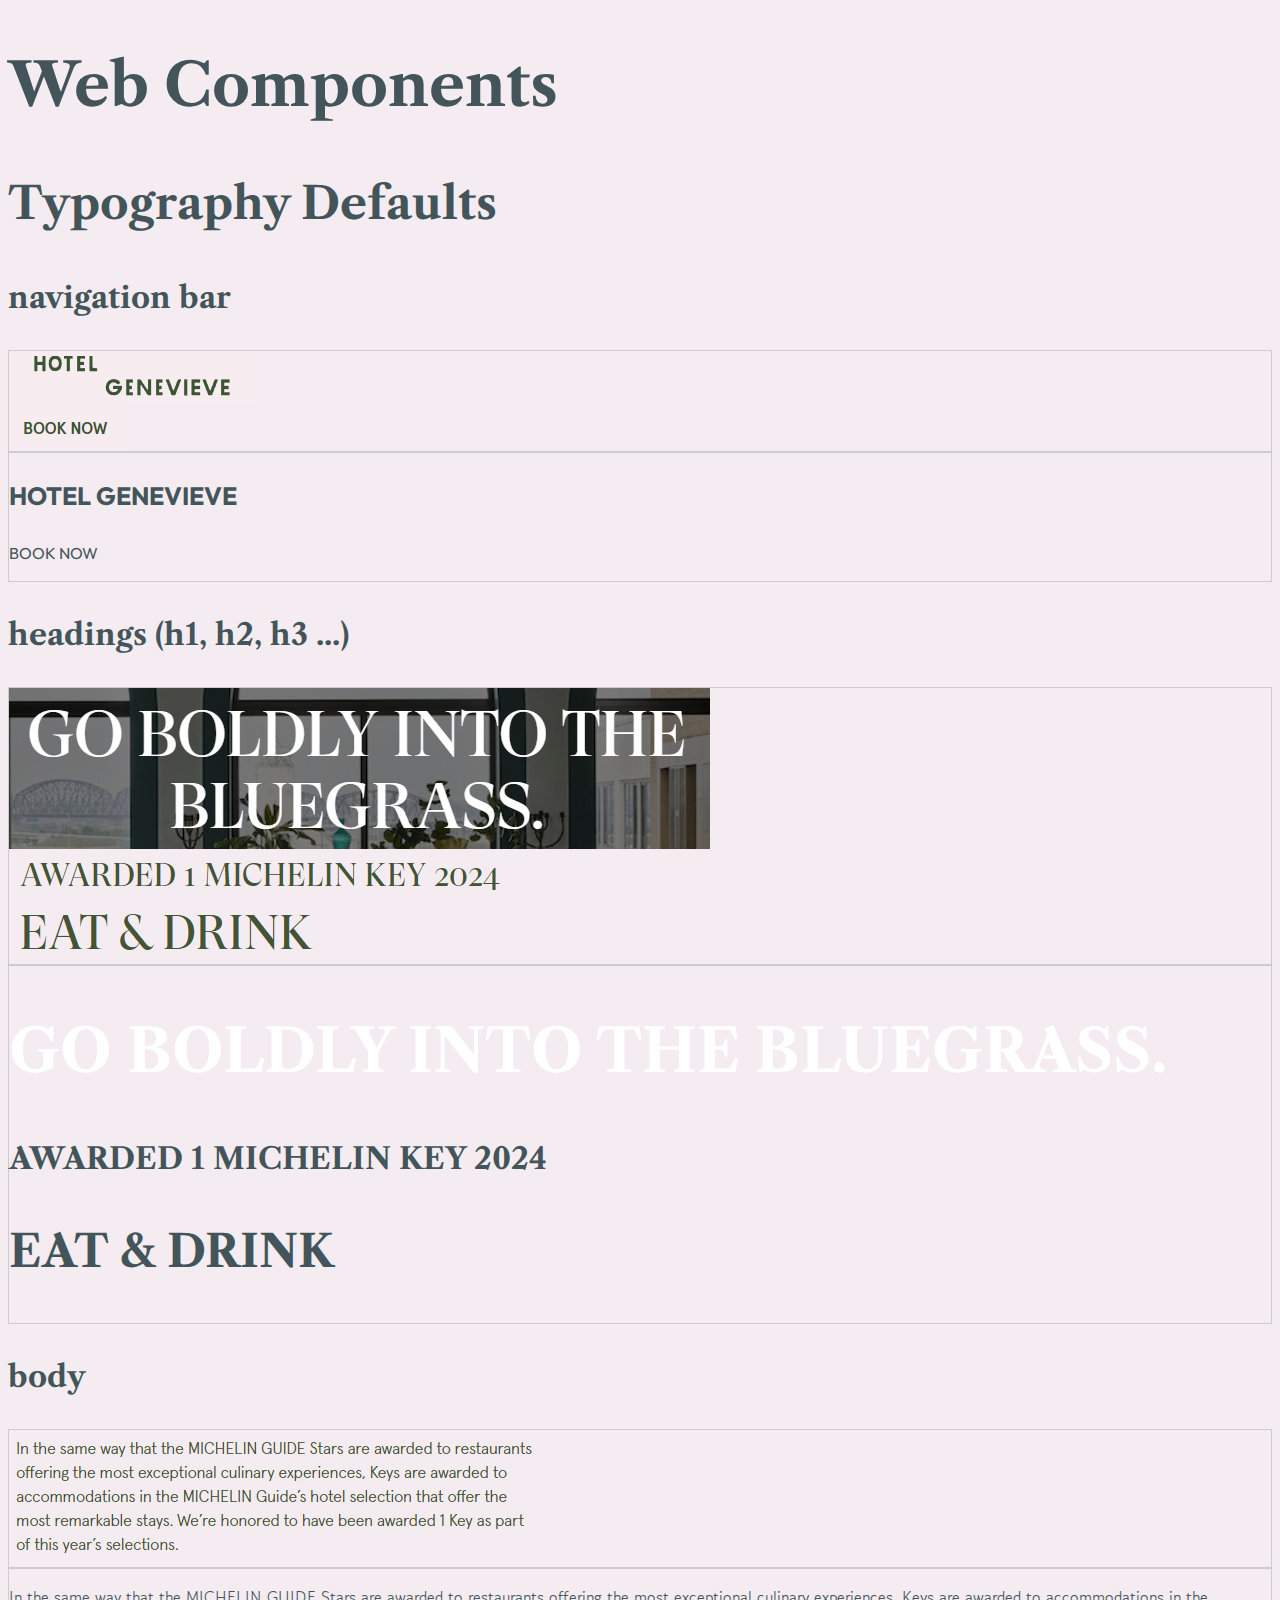
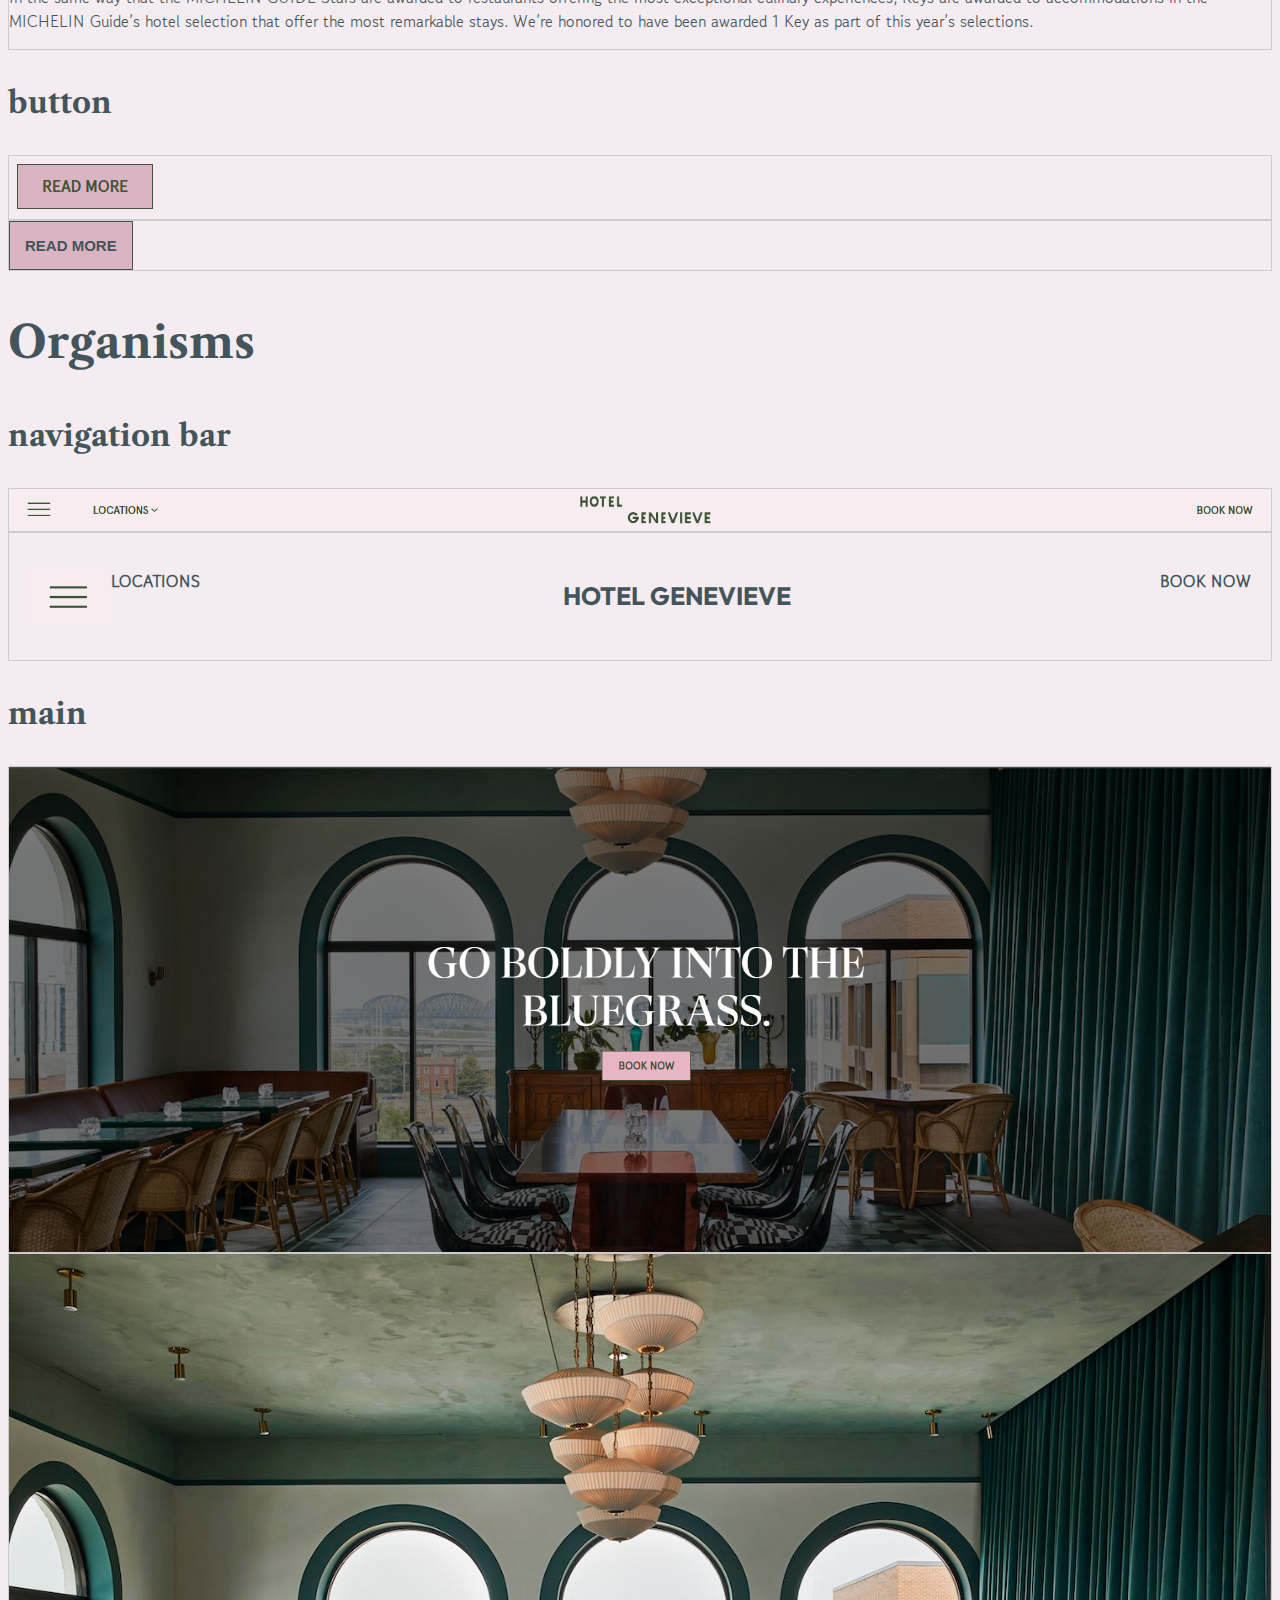
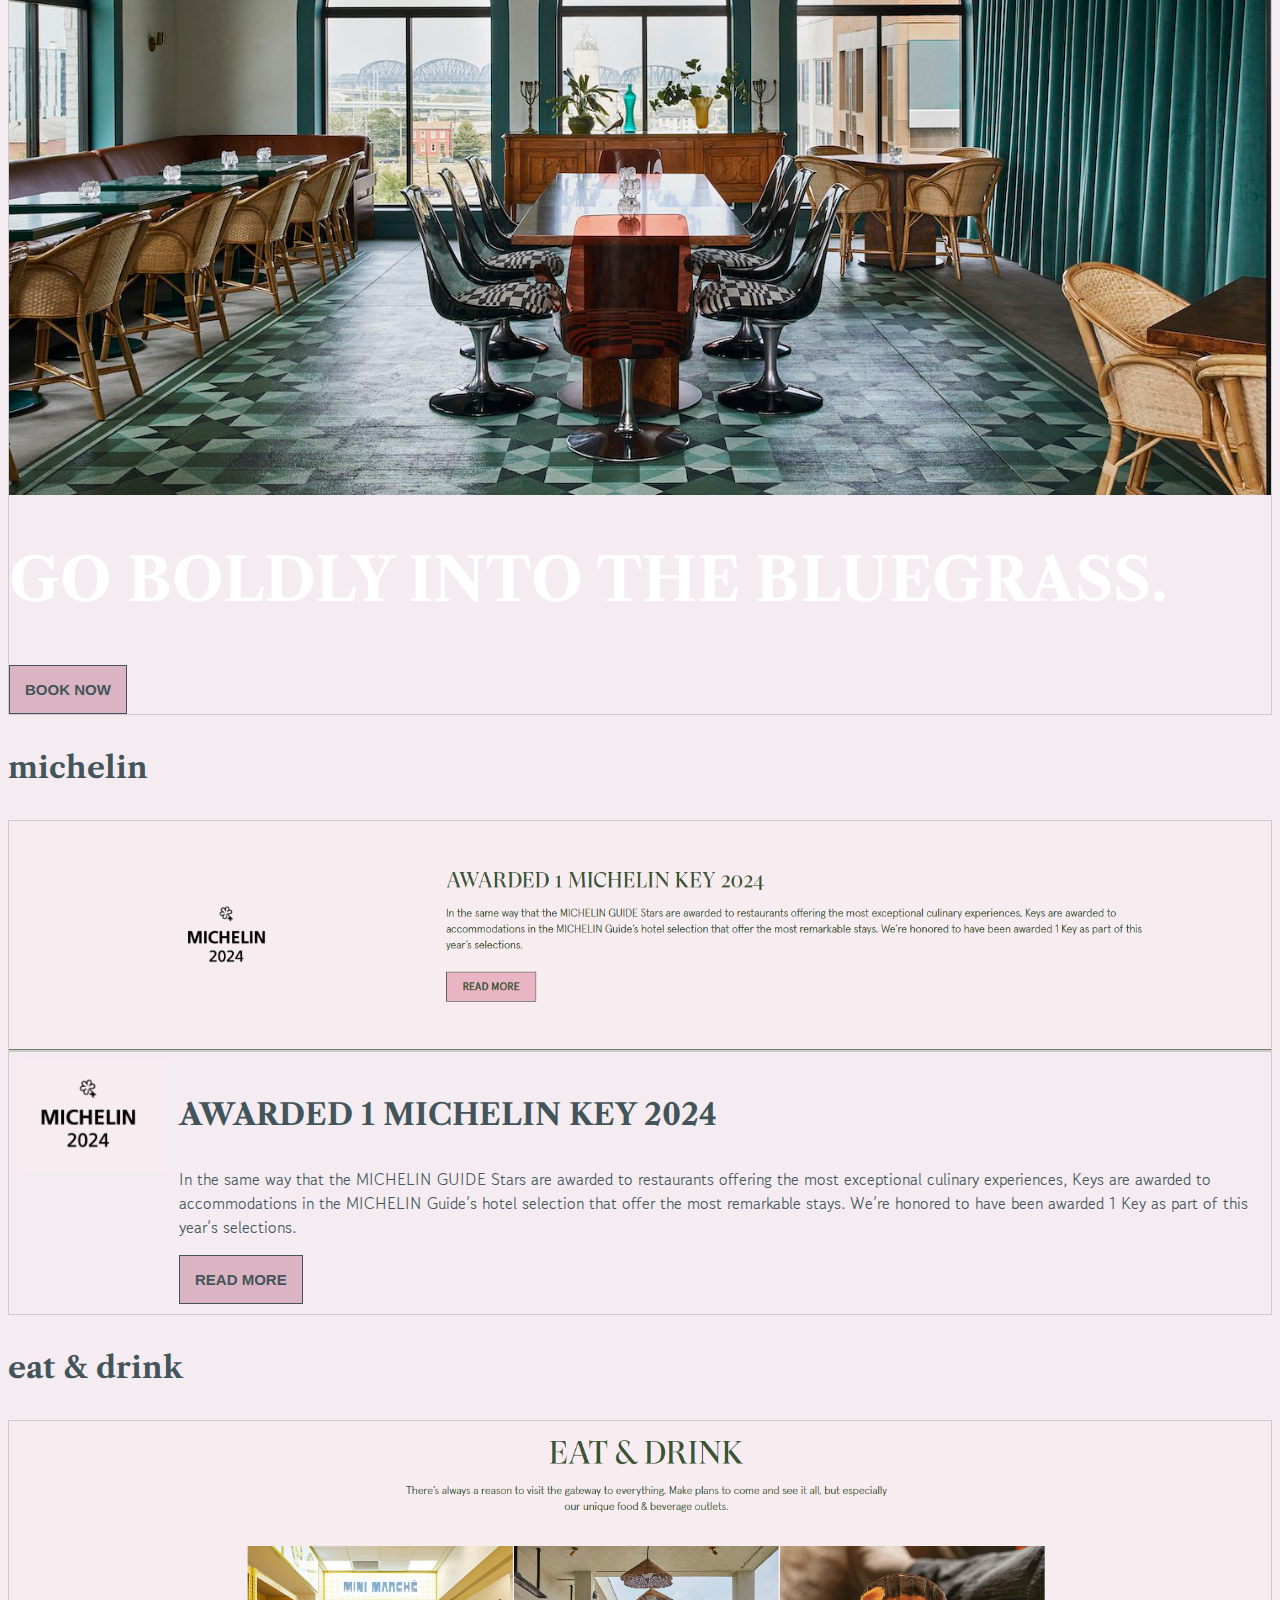
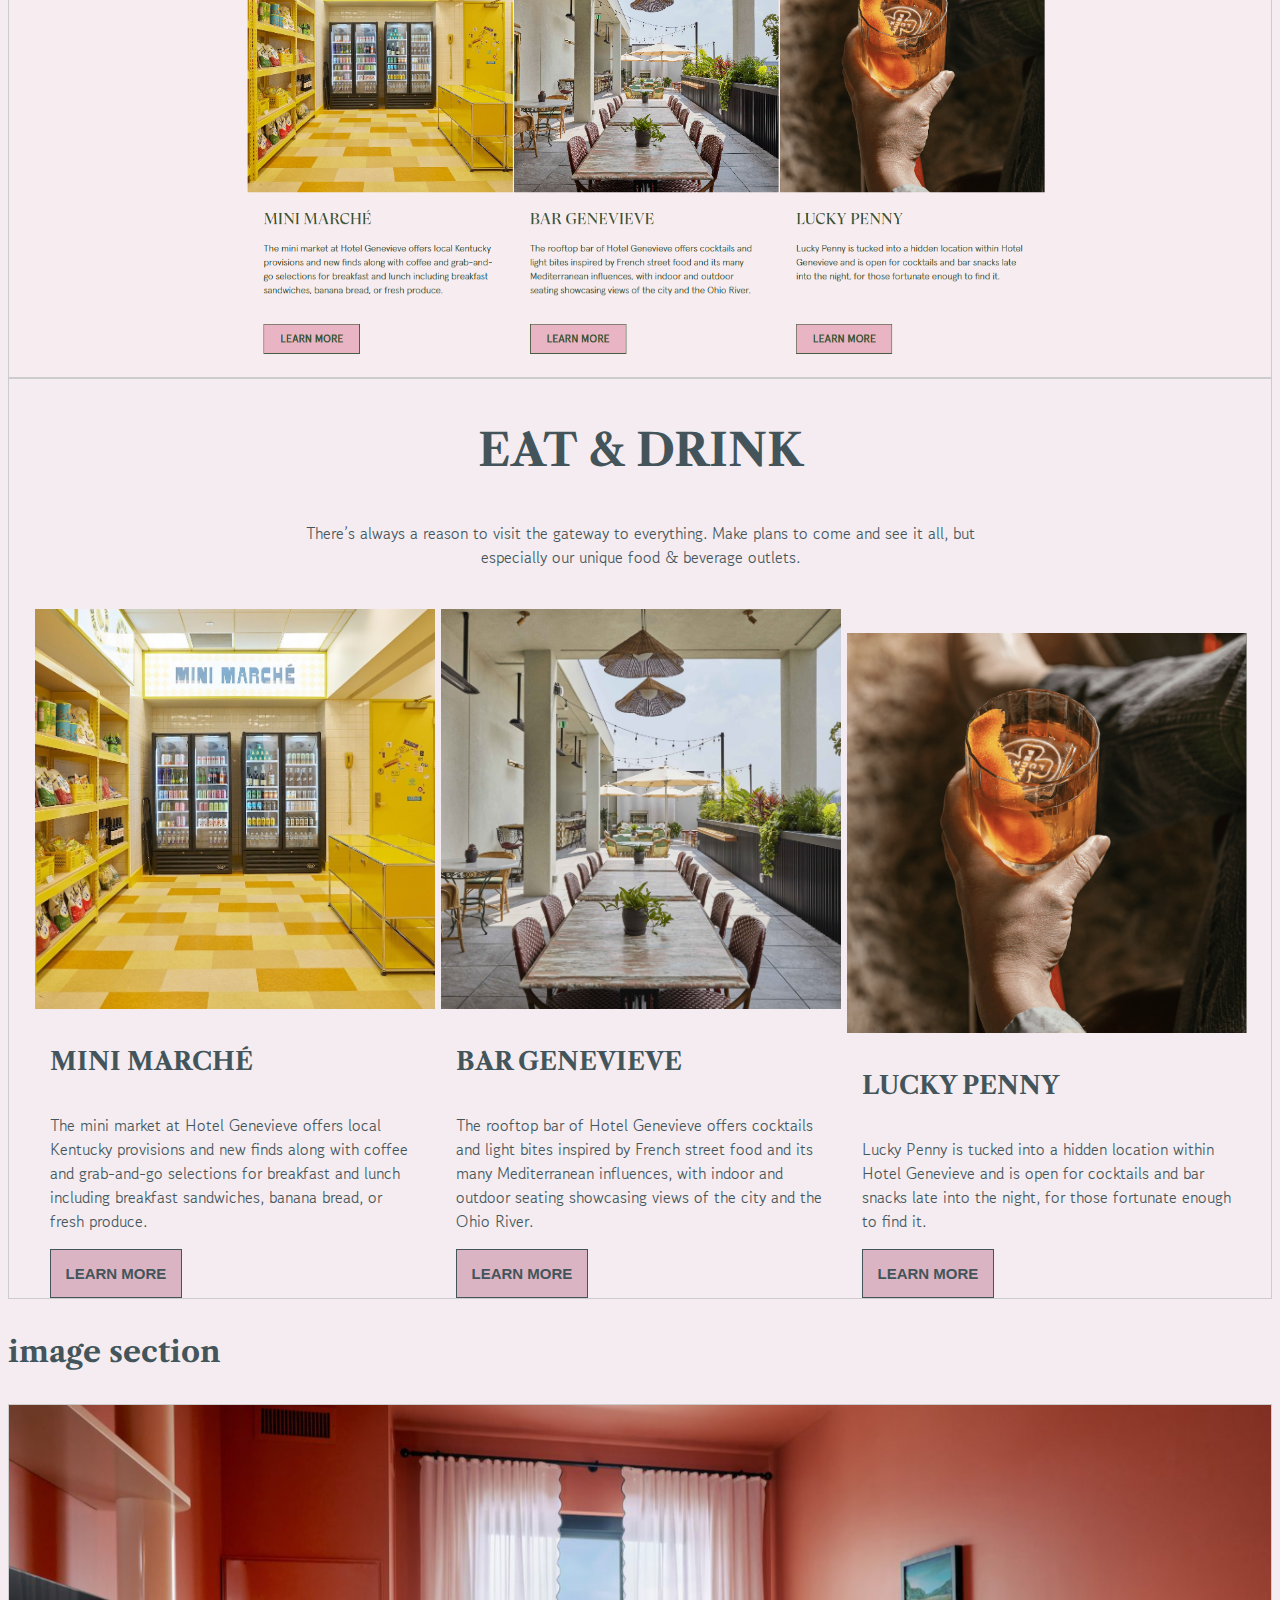
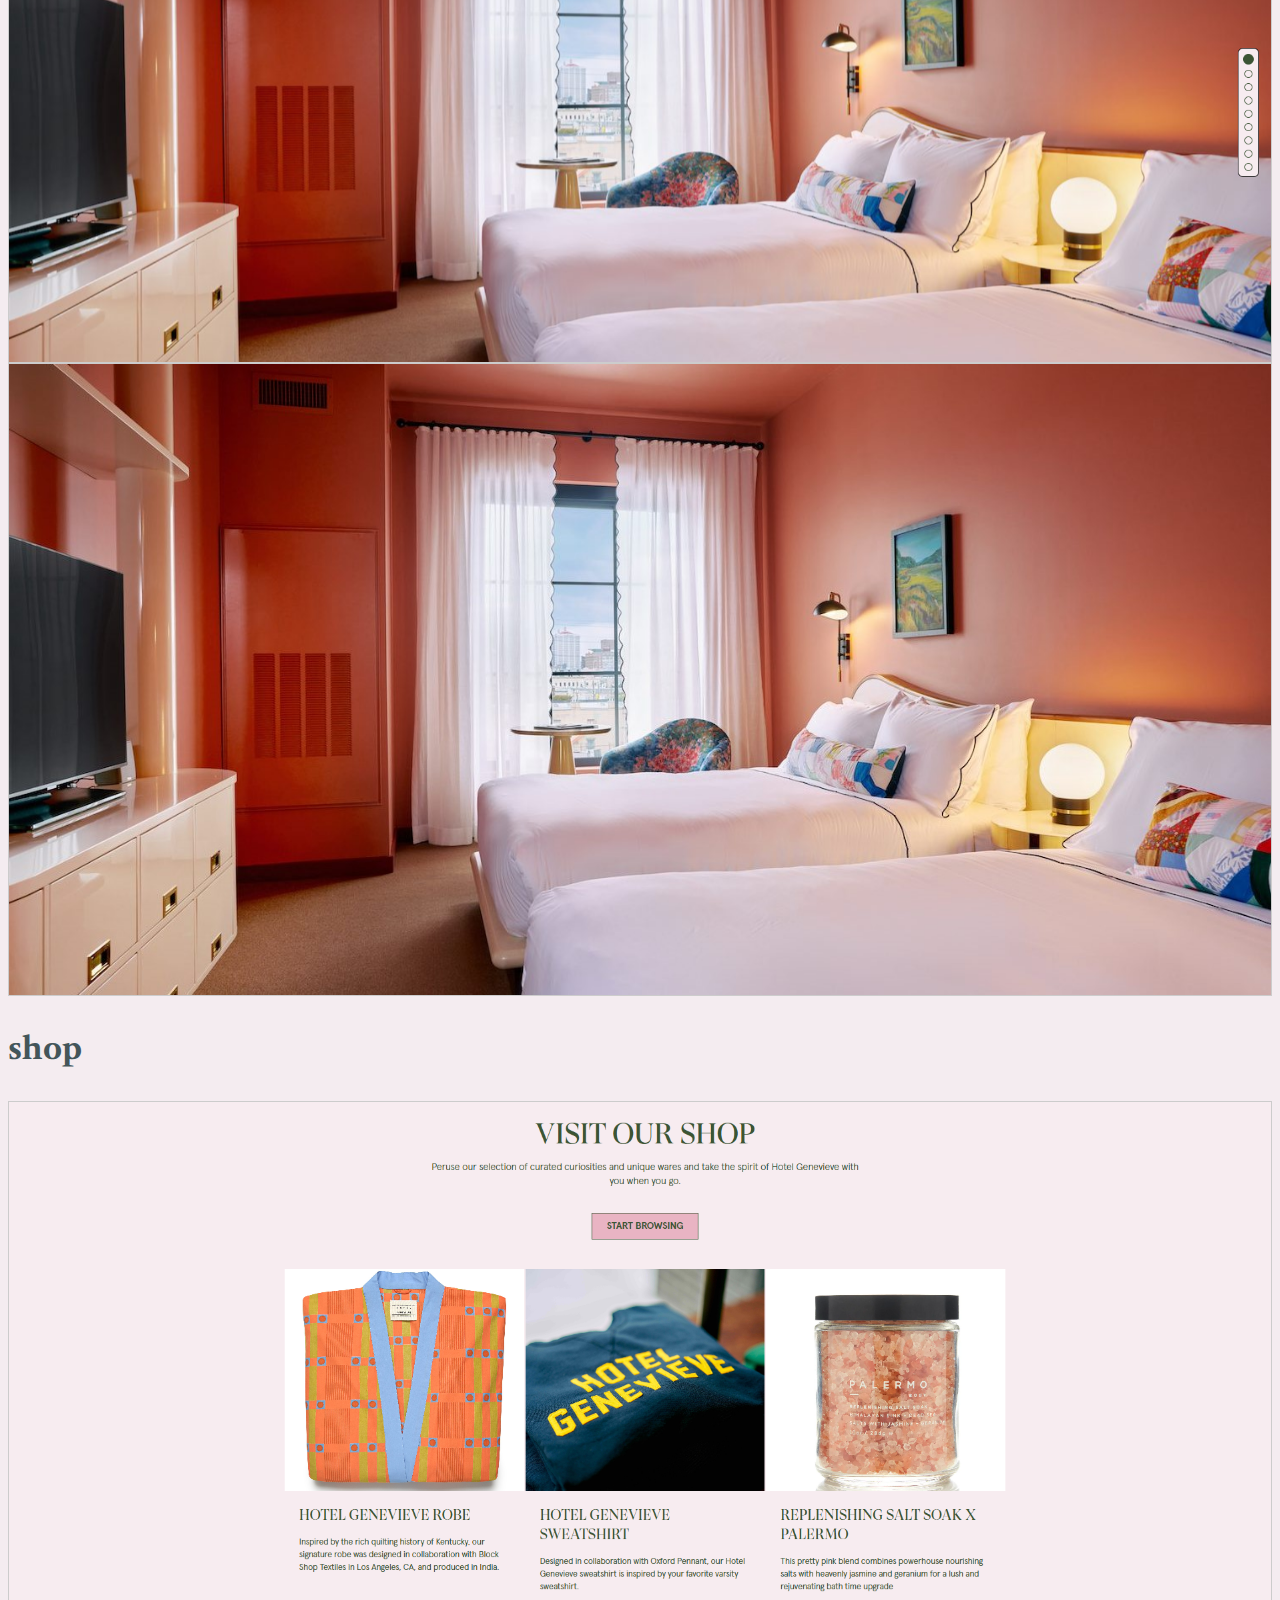
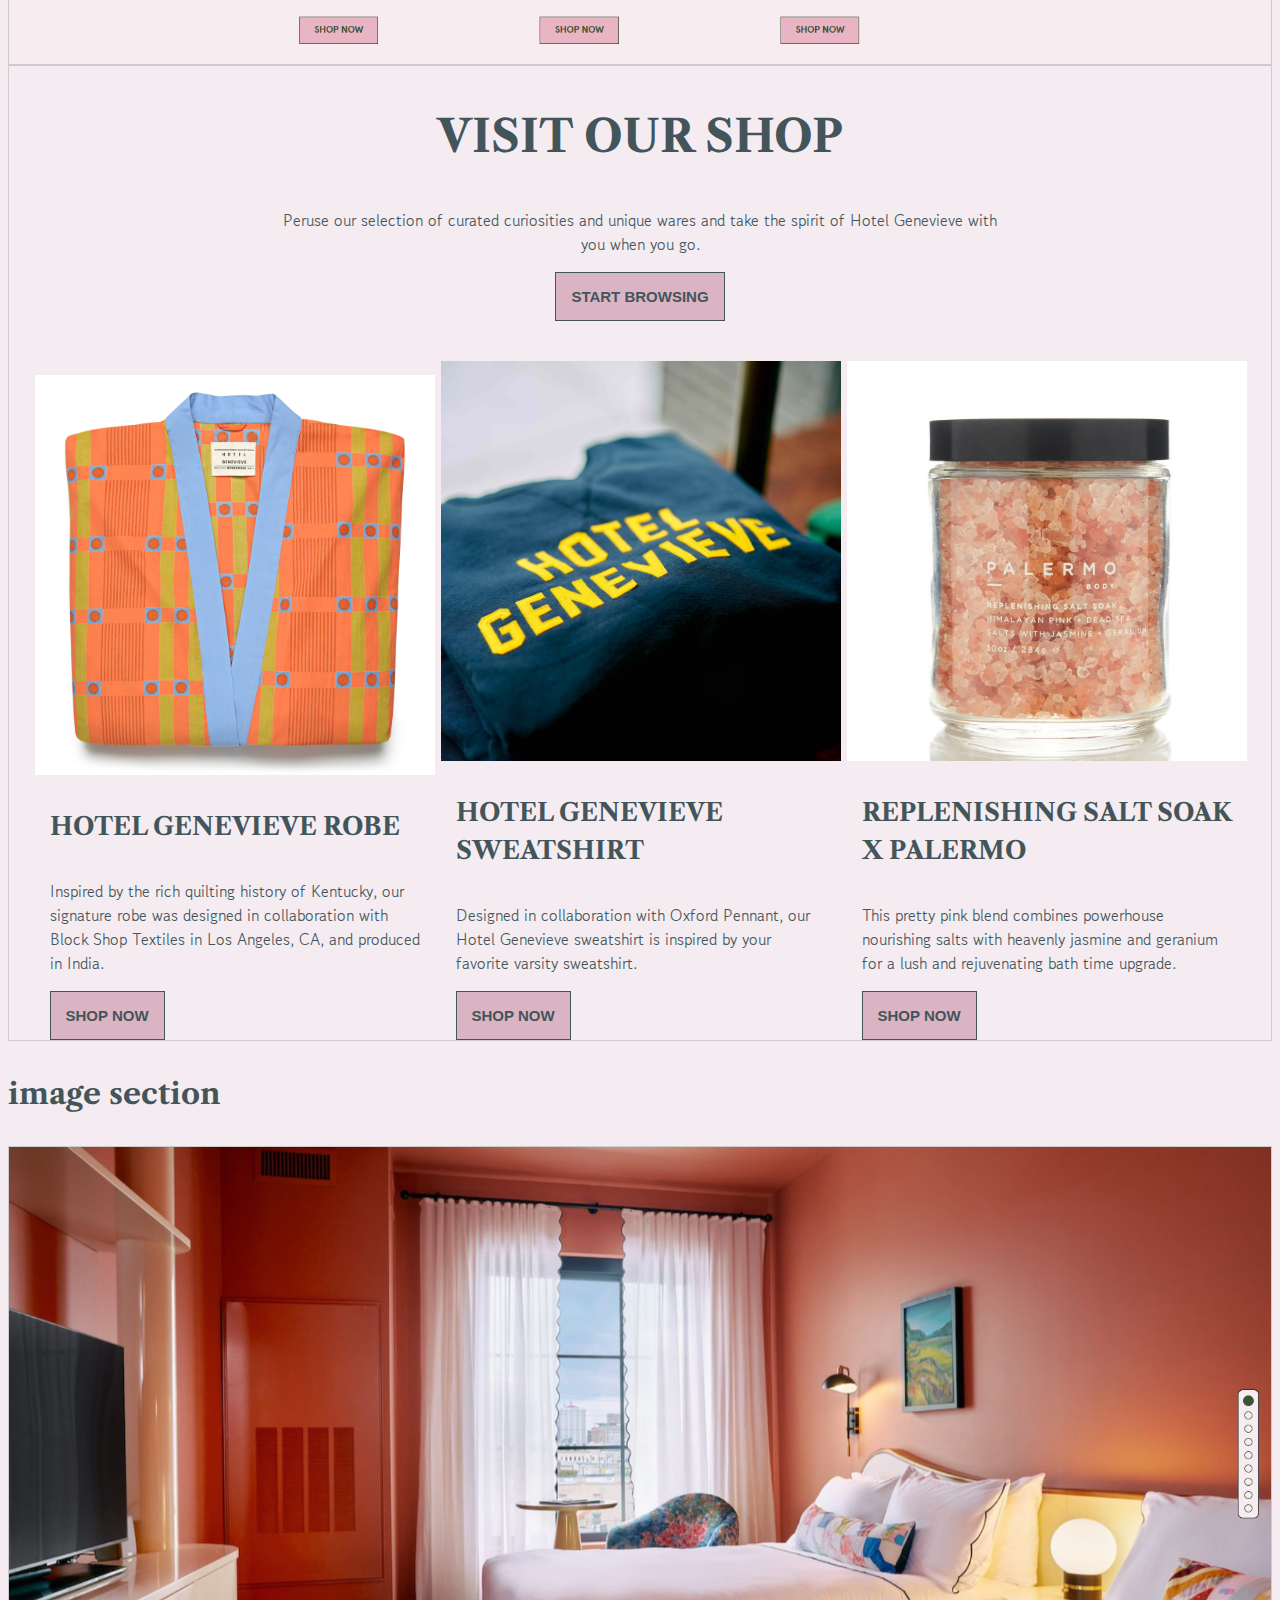
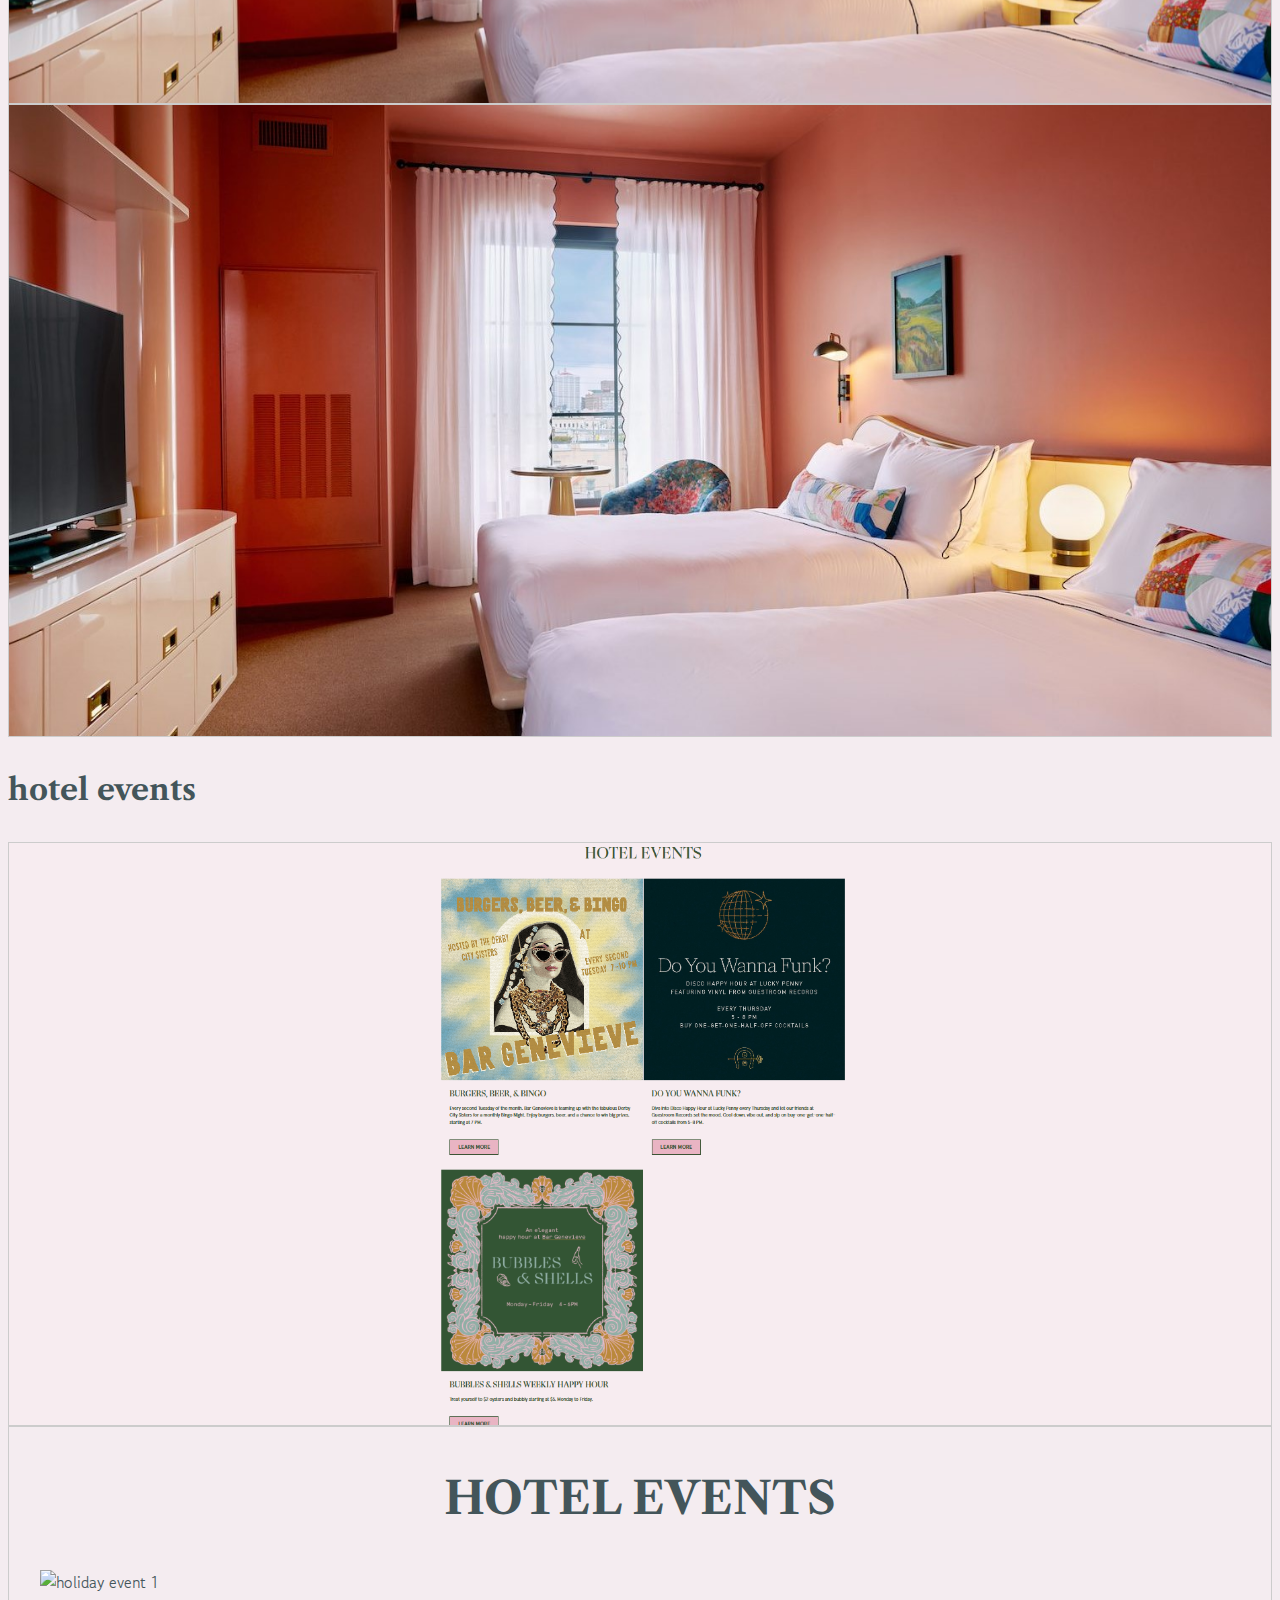
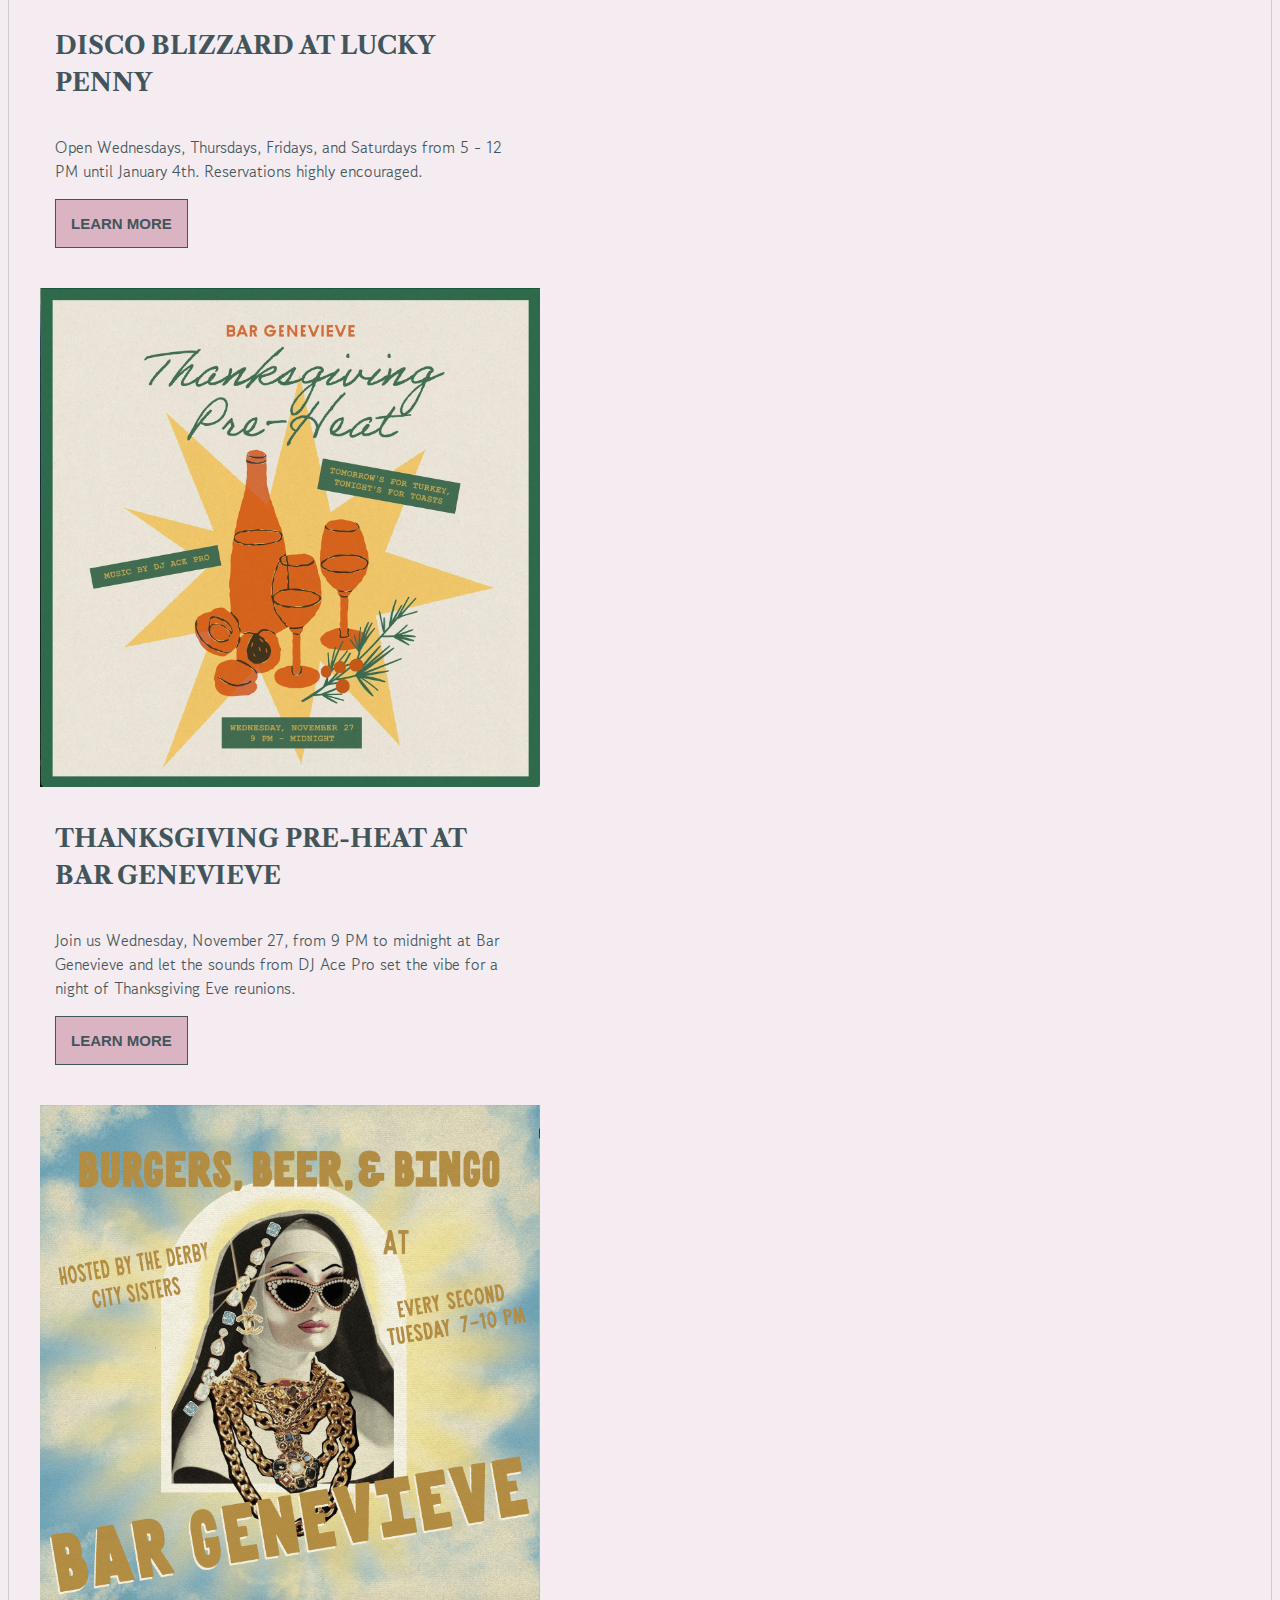
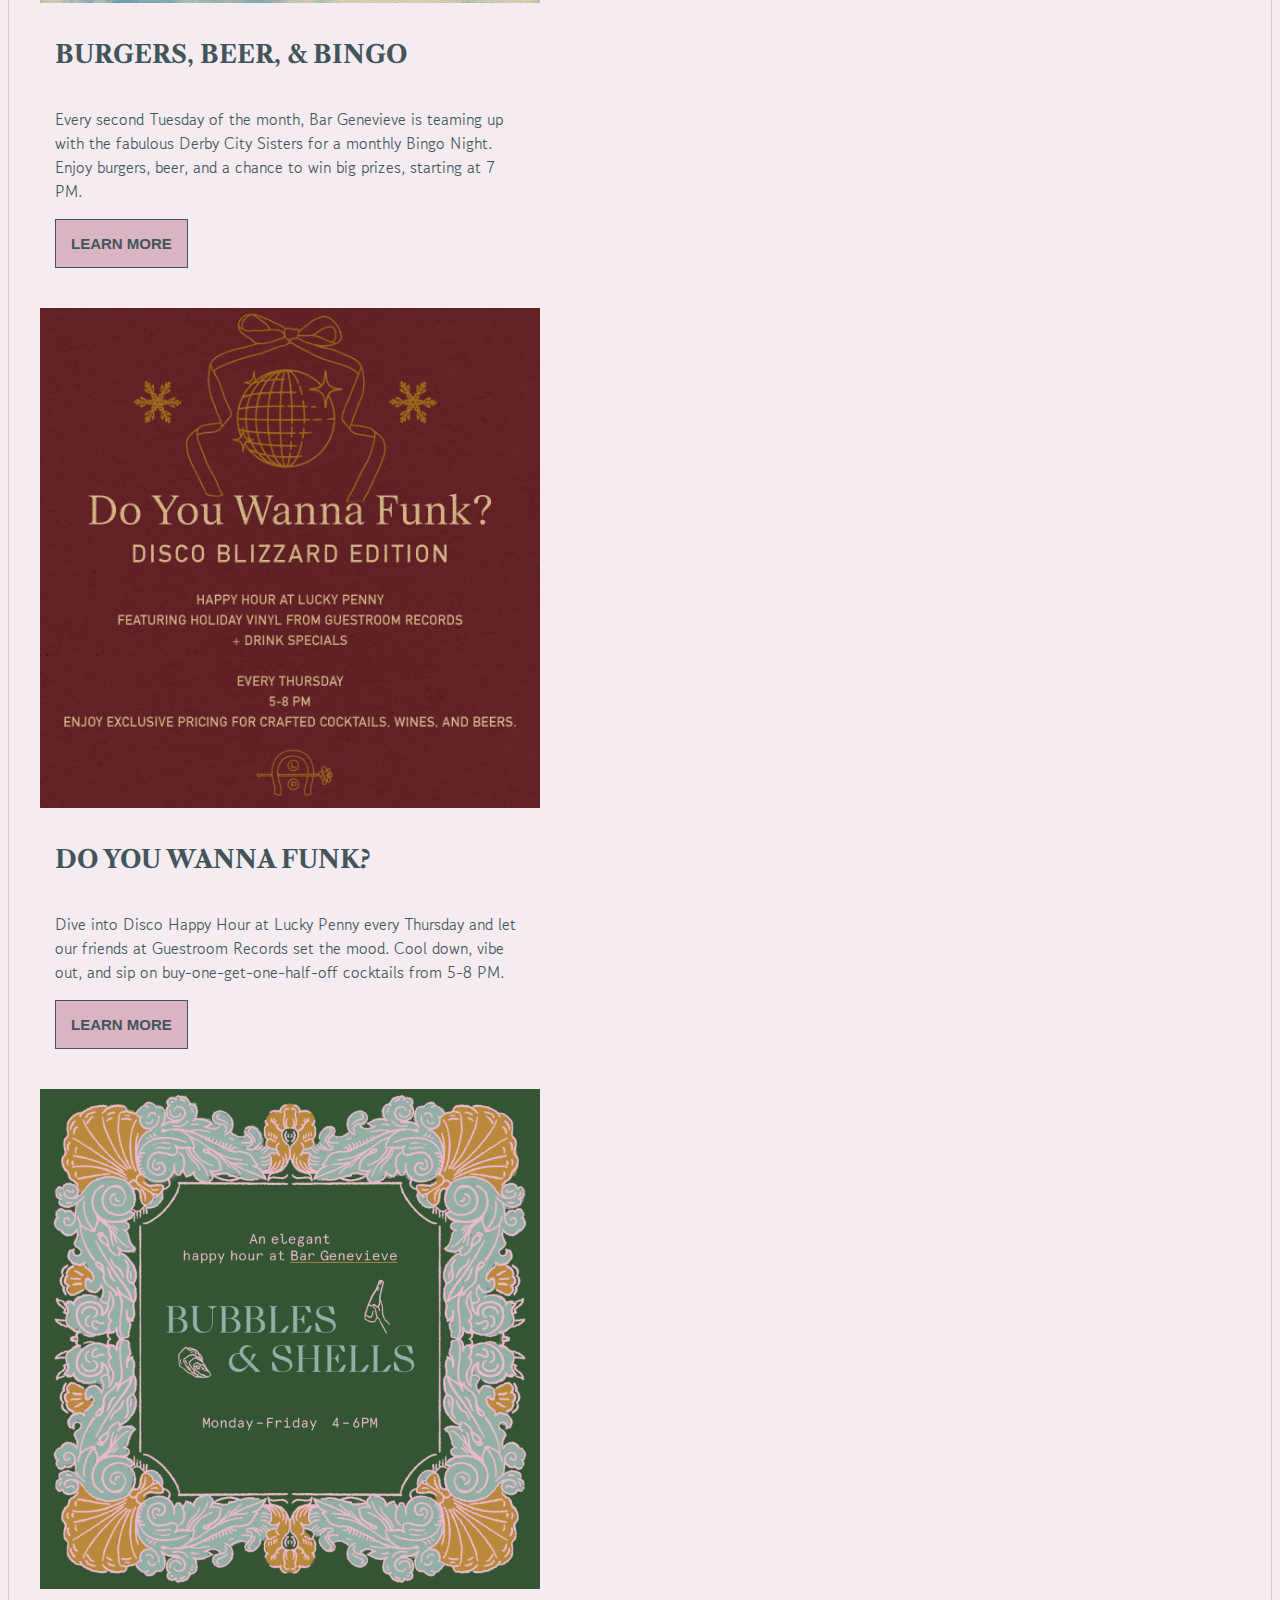
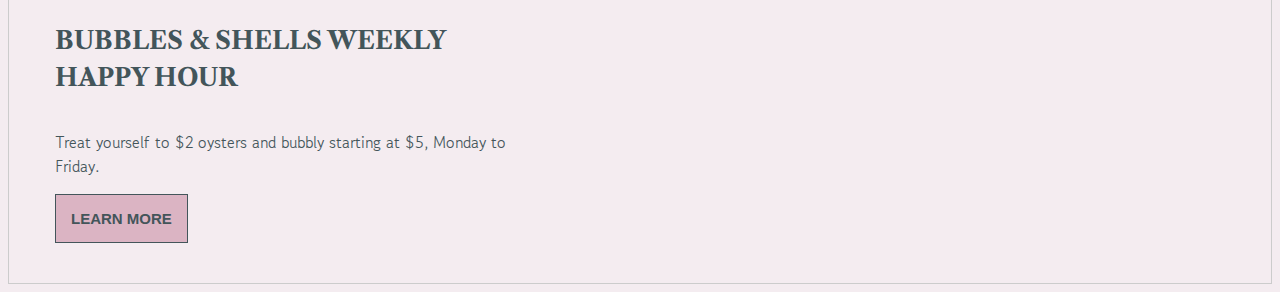
==== commit b9b53fdc: "up to event module" ====
--- a/components/index.html
+++ b/components/index.html
@@ -104,9 +104,10 @@
                 </div>
                 <div class="component__code">
                     <div class="eatdrink">
-                        <h2>EAT & DRINK</h2>
-                        <p>There’s always a reason to visit the gateway to everything. Make plans to come and see it all, but especially our unique food & beverage outlets.</p>
-                        
+                        <div class="eatdrink_head_text">
+                            <h2>EAT & DRINK</h2>
+                            <p>There’s always a reason to visit the gateway to everything. Make plans to come and see it all, but especially our unique food & beverage outlets.</p>
+                        </div>
                         <div class="eatdrink_module">
                             <img src="../img/minimarche.jpg" alt="mini marché" class="eat_mod_img">
                             <div class="eatdrink_mod_text">
@@ -142,7 +143,103 @@
                     <img src="../img/pic1.jpg" alt="hotel room">
                 </div>
 
-
+                <h3 class="component__name">shop</h3>
+                <div class="component__img">
+                    <img srcset="img/shop_ORGANISM.png 2x" src="img/shop-ORGANISM.png" alt="shop page">
+                </div>
+                <div class="component__code">
+                    <div class="shop">
+                        <div class="shop_head_text">
+                            <h2>VISIT OUR SHOP</h2>
+                            <p>Peruse our selection of curated curiosities and unique wares and take the spirit of Hotel Genevieve with you when you go.</p>
+                            <button>START BROWSING</button>
+                        </div>
+                        <div class="shop_module">
+                            <img src="../img/robe.jpg" alt="robe" class="shop_mod_img">
+                            <div class="shop_mod_text">
+                                <h4>HOTEL GENEVIEVE ROBE</h4>
+                                <p>Inspired by the rich quilting history of Kentucky, our signature robe was designed in collaboration with Block Shop Textiles in Los Angeles, CA, and produced in India.</p>
+                                <button>SHOP NOW</button>
+                            </div>
+                        </div>
+                        <div class="shop_module">
+                            <img src="../img/sweatshirt.jpg" alt="genevieve sweatshirt" class="shop_mod_img">
+                            <div class="shop_mod_text">
+                                <h4>HOTEL GENEVIEVE SWEATSHIRT</h4>
+                                <p>Designed in collaboration with Oxford Pennant, our Hotel Genevieve sweatshirt is inspired by your favorite varsity sweatshirt.</p>
+                                <button>SHOP NOW</button>
+                            </div>
+                        </div>
+                        <div class="shop_module">
+                            <img src="../img/salt.jpg" alt="salt" class="shop_mod_img">
+                            <div class="shop_mod_text">
+                                <h4>REPLENISHING SALT SOAK X PALERMO</h4>
+                                <p>This pretty pink blend combines powerhouse nourishing salts with heavenly jasmine and geranium for a lush and rejuvenating bath time upgrade.</p>
+                                <button>SHOP NOW</button>
+                            </div>
+                        </div>
+                    </div>
+                </div>
+
+                <h3 class="component__name">image section</h3>
+                <div class="component__img">
+                    <img srcset="img/img_ORGANISM.png 2x" src="img/img-ORGANISM.png" alt="image organism">
+                </div>
+                <div class="component__code">
+                    <img src="../img/pic1.jpg" alt="hotel room">
+                </div>
+
+                <h3 class="component__name">hotel events</h3>
+                <div class="component__img">
+                    <img srcset="img/events_ORGANISM.png 2x" src="img/events-ORGANISM.png" alt="hotel events page">
+                </div>
+                <div class="component__code">
+                    <div class="event">
+                        
+                        <h2>HOTEL EVENTS</h2>
+                      
+                        <div class="event_module">
+                            <img src="../img/holidayevent1.png" alt="holiday event 1" class="event_mod_img">
+                            <div class="event_mod_text">
+                                <h4>DISCO BLIZZARD AT LUCKY PENNY</h4>
+                                <p>Open Wednesdays, Thursdays, Fridays, and Saturdays from 5 - 12 PM until January 4th. Reservations highly encouraged.</p>
+                                <button>LEARN MORE</button>
+                            </div>
+                        </div>
+                        <div class="event_module">
+                            <img src="../img/holidayevent2.jpg" alt="holiday event 2" class="event_mod_img">
+                            <div class="event_mod_text">
+                                <h4>THANKSGIVING PRE-HEAT AT BAR GENEVIEVE</h4>
+                                <p>Join us Wednesday, November 27, from 9 PM to midnight at Bar Genevieve and let the sounds from DJ Ace Pro set the vibe for a night of Thanksgiving Eve reunions.</p>
+                                <button>LEARN MORE</button>
+                            </div>
+                        </div>
+                        <div class="event_module">
+                            <img src="../img/event1.png" alt="event 1" class="event_mod_img">
+                            <div class="event_mod_text">
+                                <h4>BURGERS, BEER, & BINGO</h4>
+                                <p>Every second Tuesday of the month, Bar Genevieve is teaming up with the fabulous Derby City Sisters for a monthly Bingo Night. Enjoy burgers, beer, and a chance to win big prizes, starting at 7 PM.</p>
+                                <button>LEARN MORE</button>
+                            </div>
+                        </div>
+                        <div class="event_module">
+                            <img src="../img/event2.png" alt="event 2" class="event_mod_img">
+                            <div class="event_mod_text">
+                                <h4>DO YOU WANNA FUNK?</h4>
+                                <p>Dive into Disco Happy Hour at Lucky Penny every Thursday and let our friends at Guestroom Records set the mood. Cool down, vibe out, and sip on buy-one-get-one-half-off cocktails from 5-8 PM.</p>
+                                <button>LEARN MORE</button>
+                            </div>
+                        </div>
+                        <div class="event_module">
+                            <img src="../img/event3.png" alt="event 3" class="event_mod_img">
+                            <div class="event_mod_text">
+                                <h4>BUBBLES & SHELLS WEEKLY HAPPY HOUR</h4>
+                                <p>Treat yourself to $2 oysters and bubbly starting at $5, Monday to Friday.</p>
+                                <button>LEARN MORE</button>
+                            </div>
+                        </div>
+                    </div>
+                </div>
 
             </article>
         </body>
--- a/components/main.css
+++ b/components/main.css
@@ -138,3 +138,64 @@
    margin-right: 15px;
 }
 
+.eatdrink_head_text{
+    display: block;
+    margin: auto;
+    margin-bottom: 40px;
+    max-width: 735px; 
+}
+
+.shop_mod_img{
+    max-width: 400px;
+}
+
+.shop{
+    text-align: center;
+}
+
+.shop_module{
+    display: inline-block;
+    flex-wrap: nowrap;
+    flex-direction: row;
+    max-width: 400px;
+    justify-content: space-between;
+    margin: 0 0 0 1px;
+    text-align: left;
+}
+
+.shop_mod_text{
+   margin-left: 15px;
+   margin-right: 15px;
+}
+
+.shop_head_text{
+    display: block;
+    margin: auto;
+    margin-bottom: 40px;
+    max-width: 730px;
+}
+
+.event_mod_img{
+    max-width: 500px;
+}
+
+.event{
+    text-align: center;
+    max-width: 1200px;
+    margin: auto;
+    display: block;
+}
+
+.event_module{
+    max-width: 500px;
+    justify-content: space-between;
+    margin-bottom: 40px;
+    margin-right: 5px;
+    text-align: left;
+}
+
+.event_mod_text{
+   margin-left: 15px;
+   margin-right: 15px;
+}
+
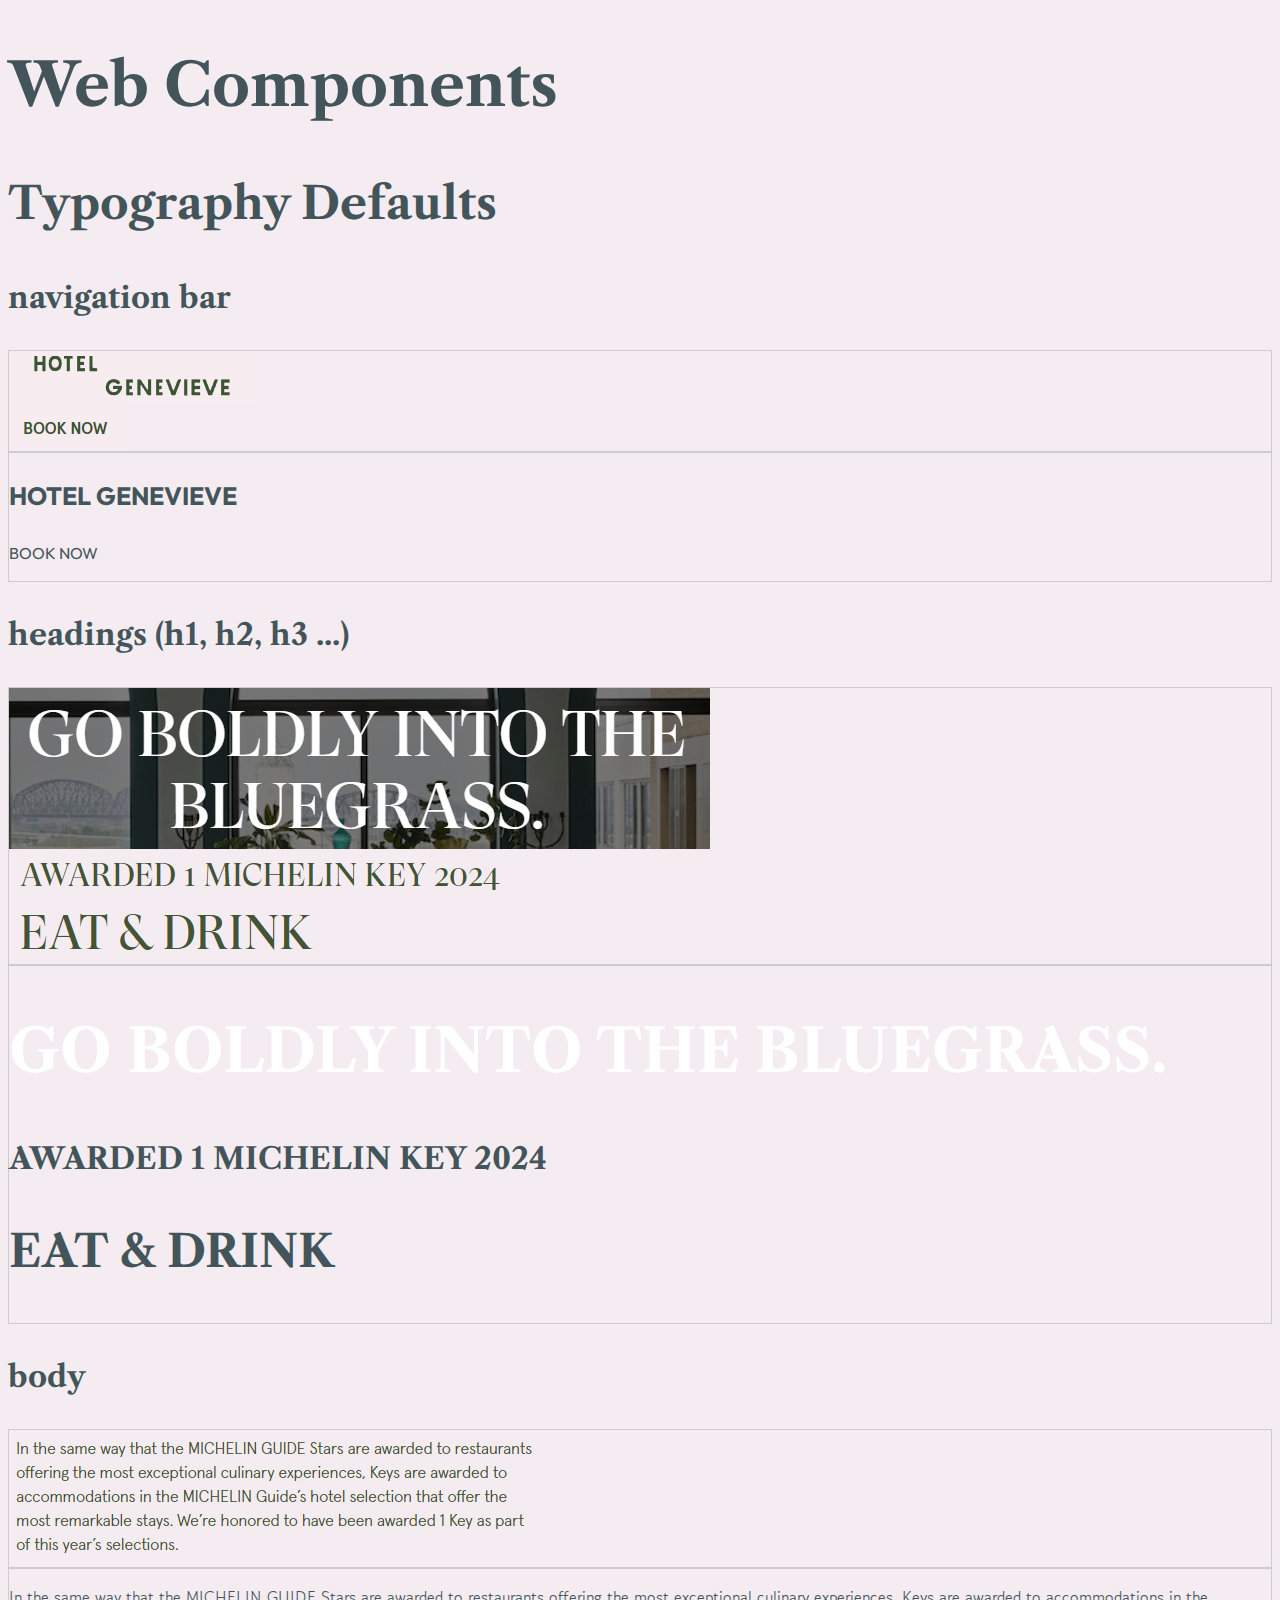
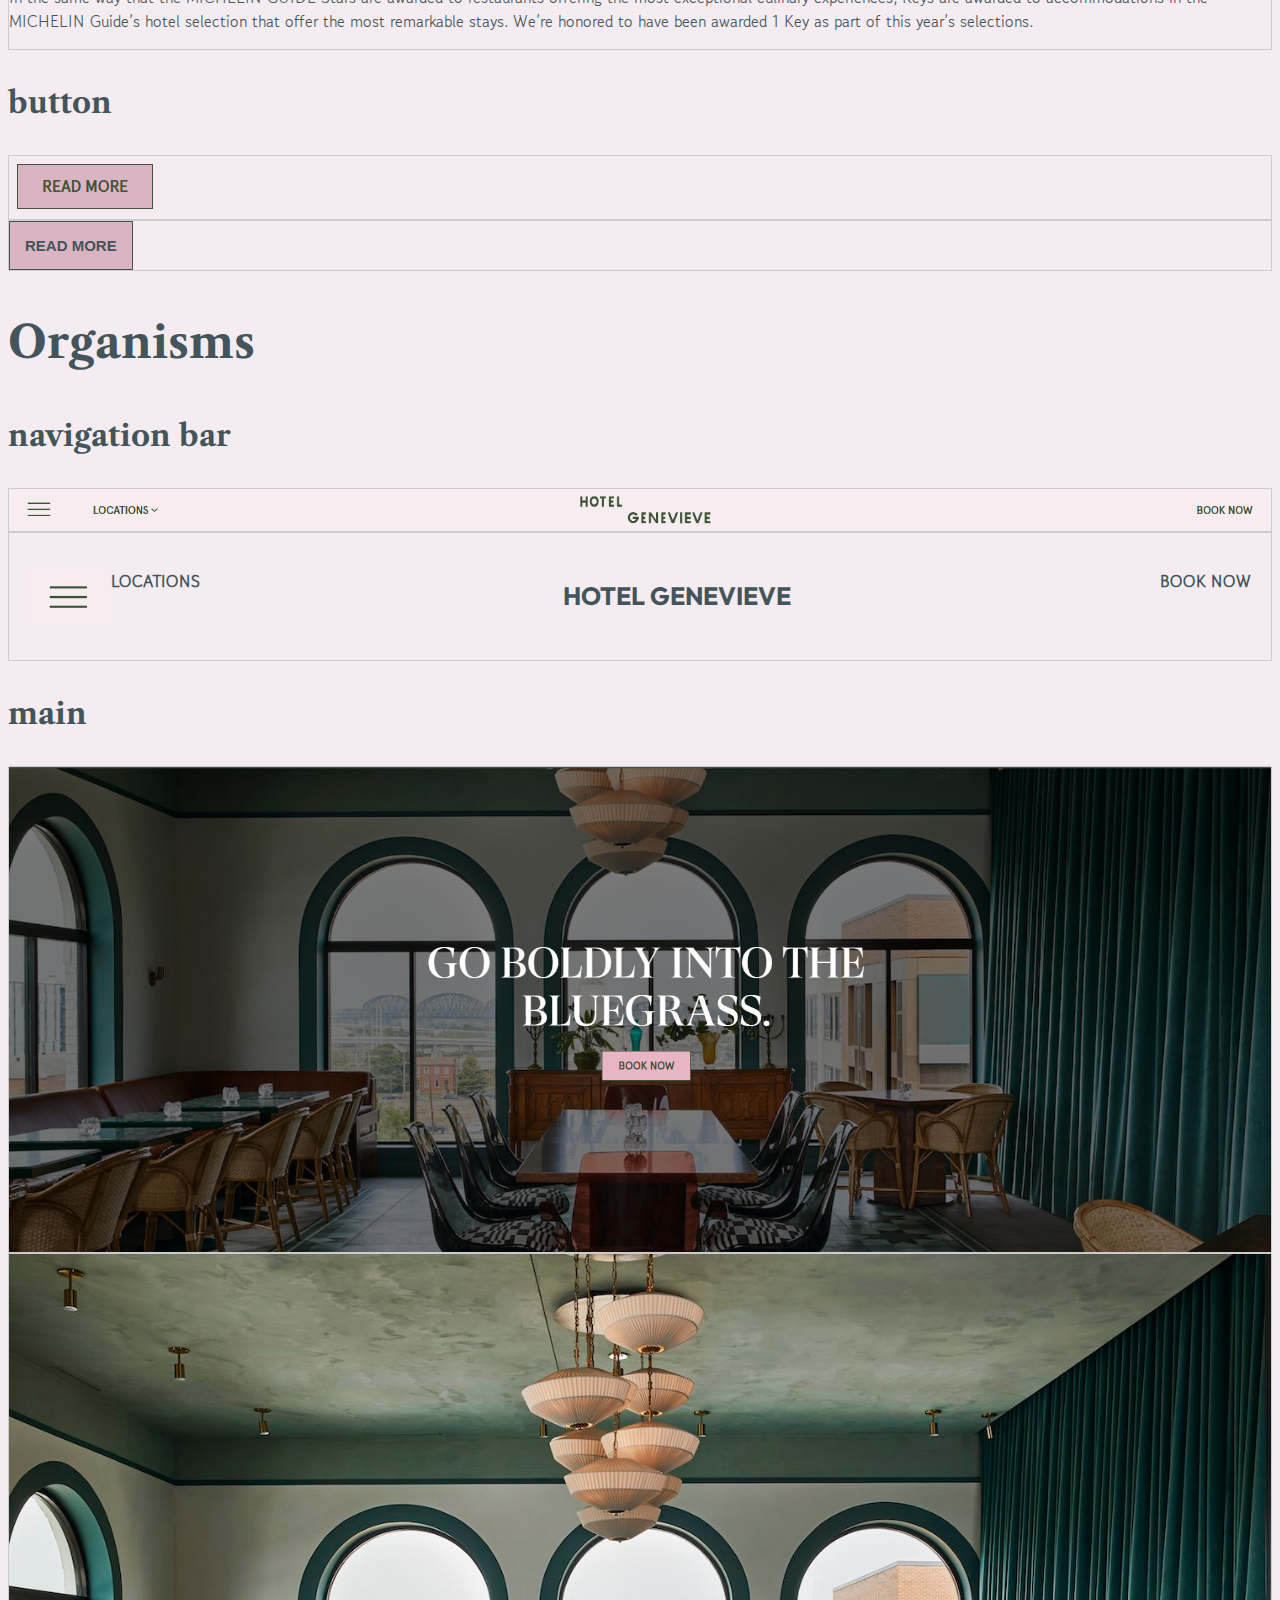
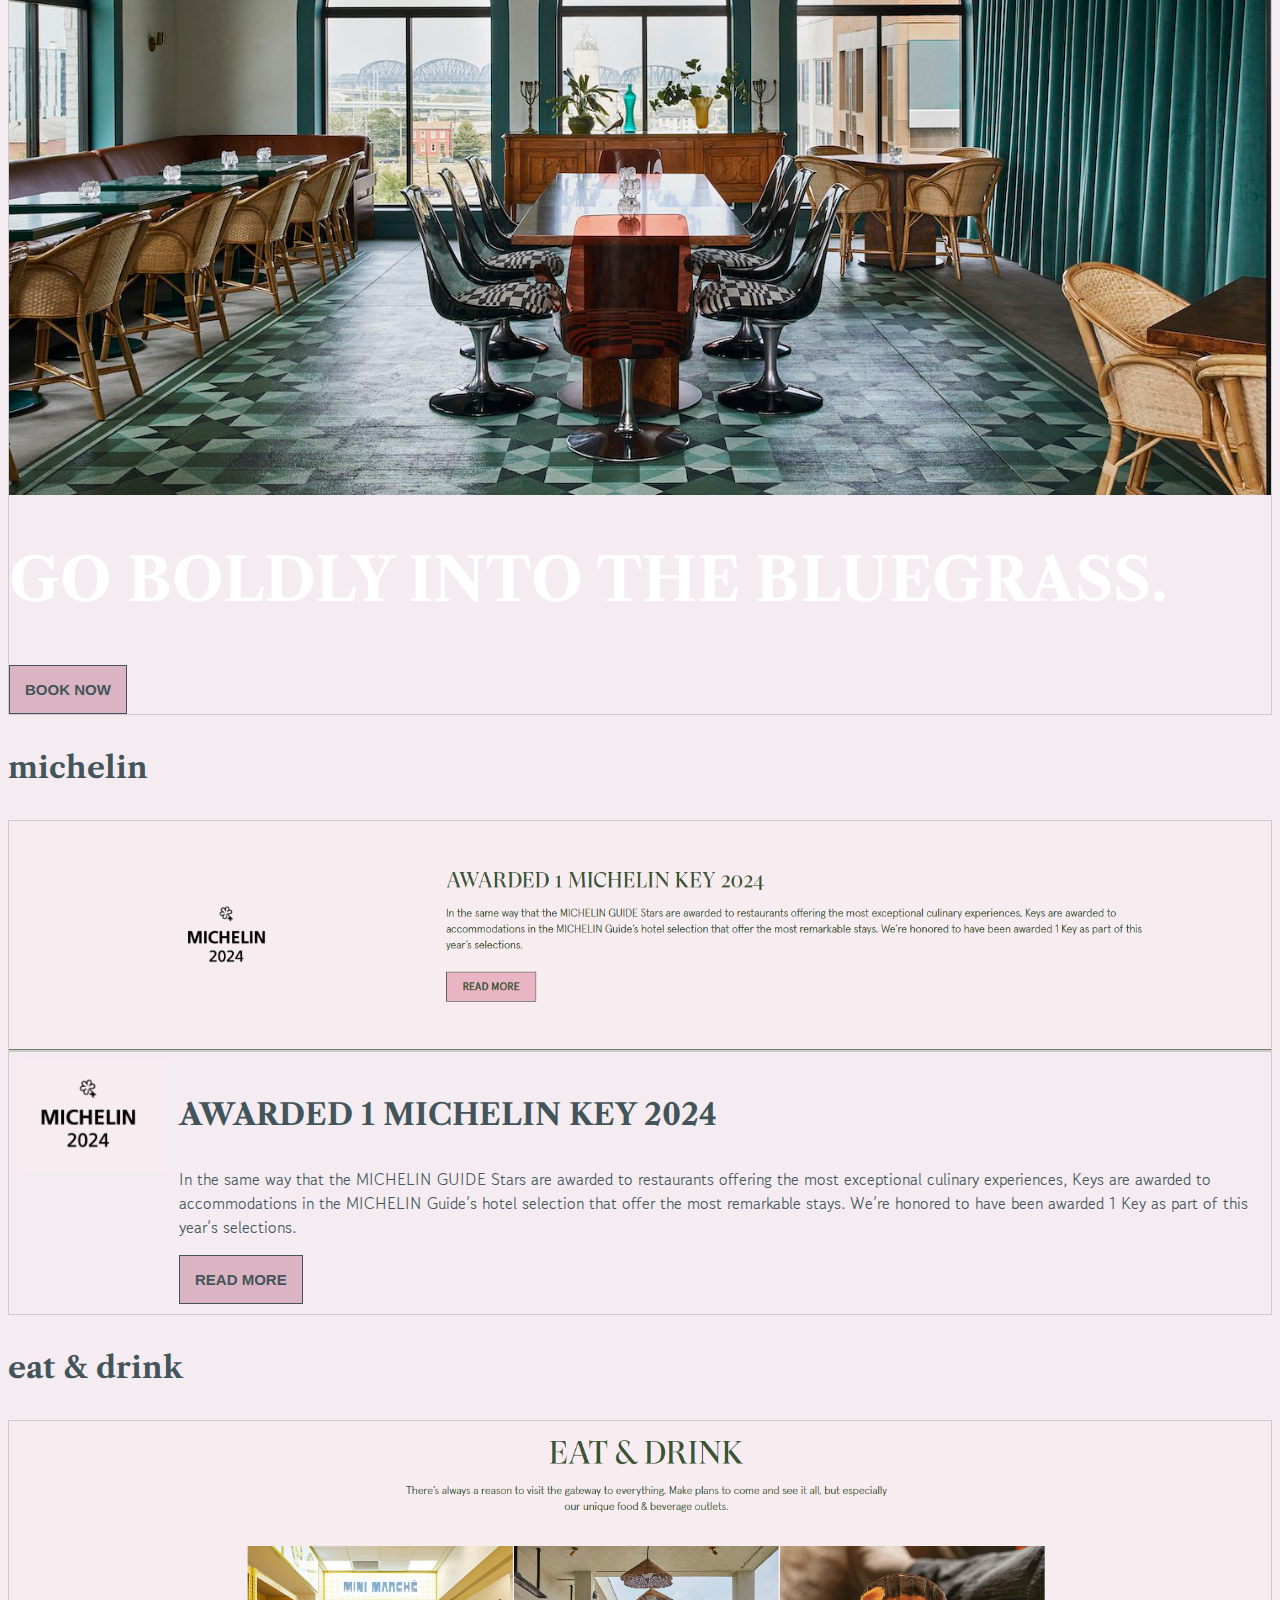
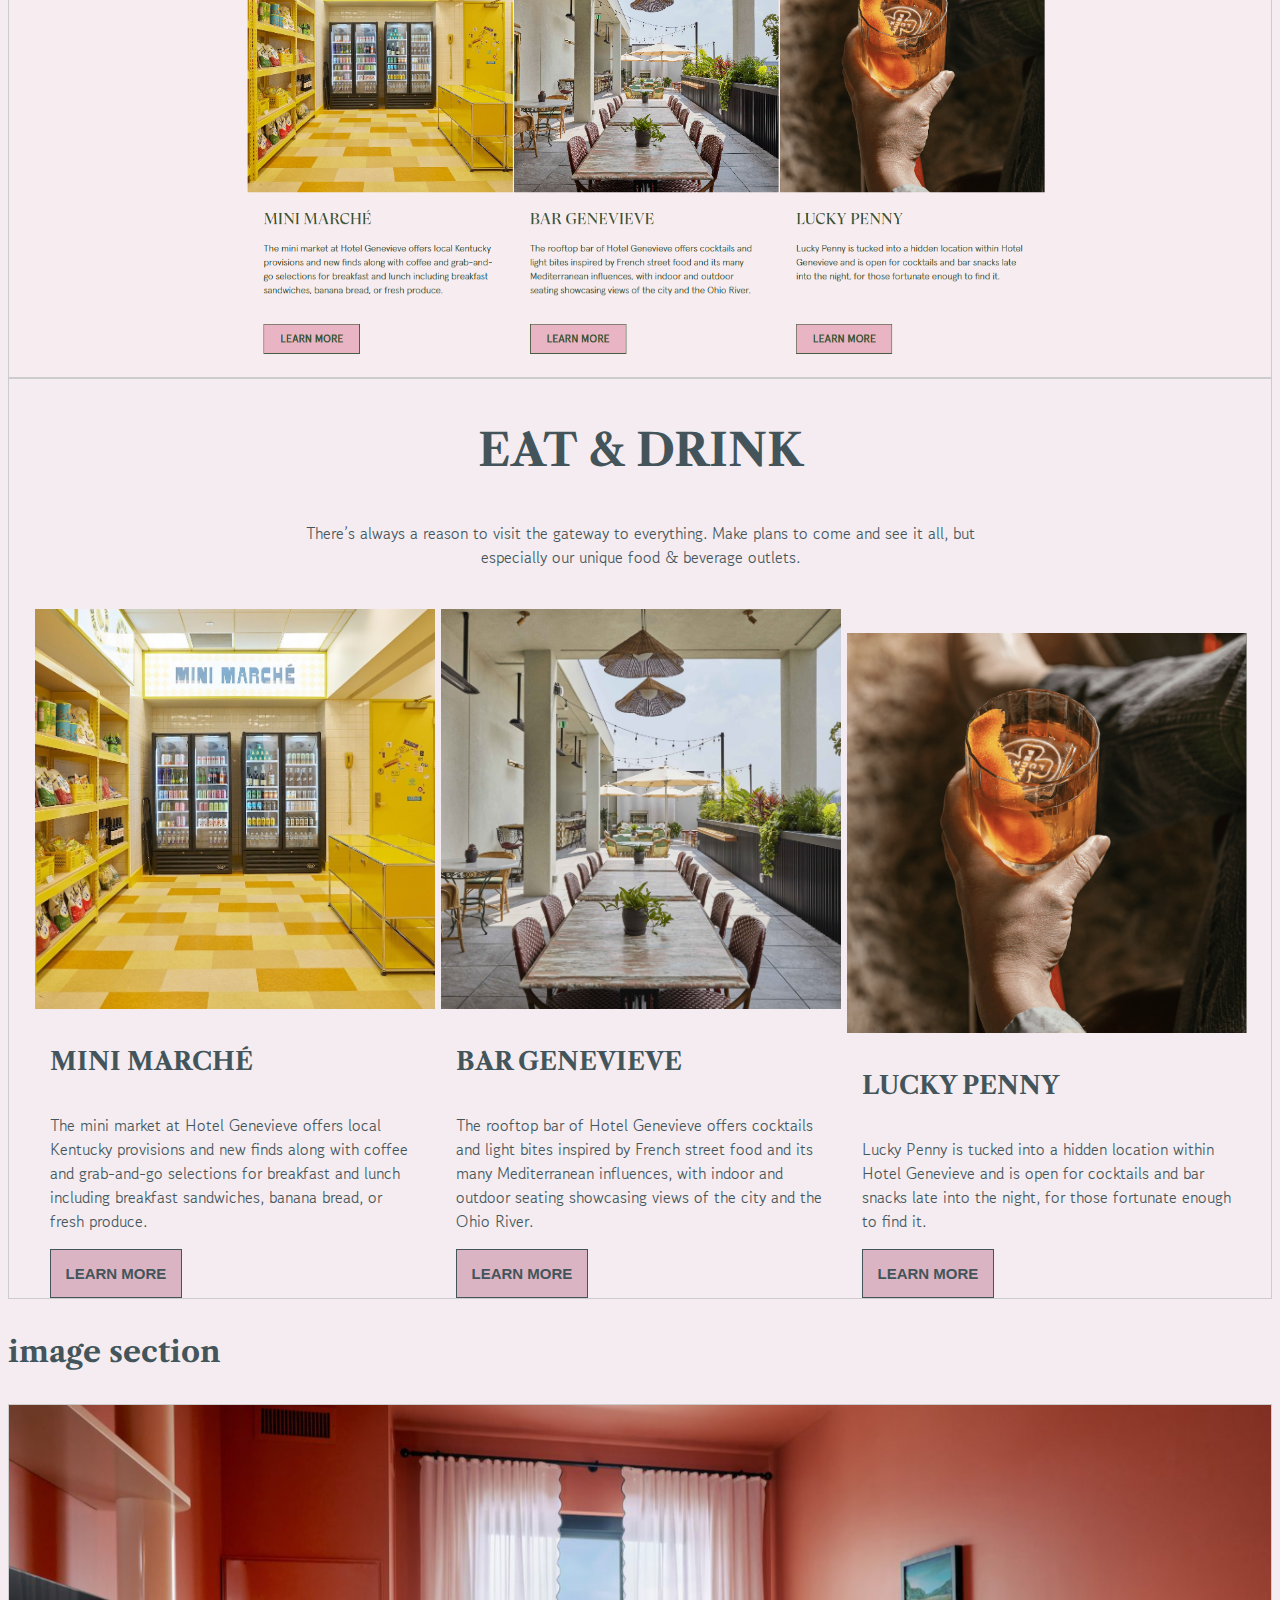
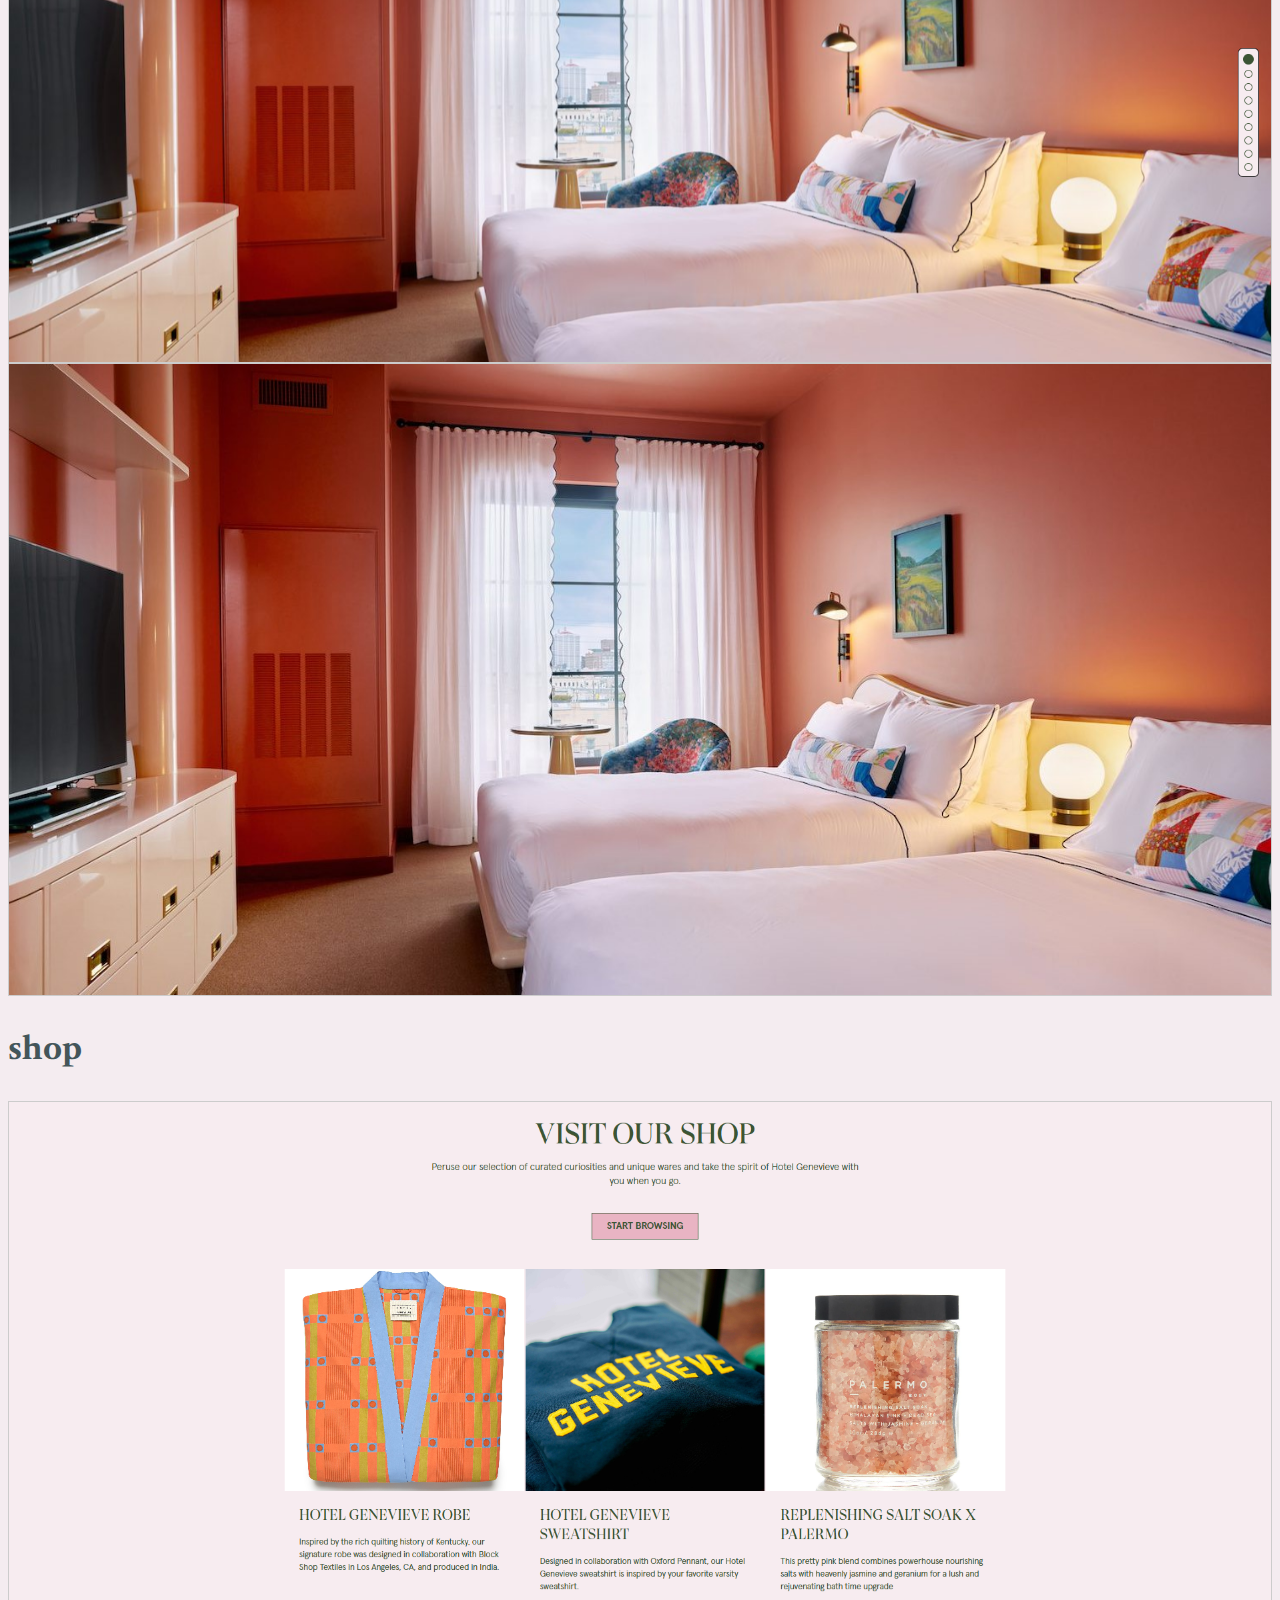
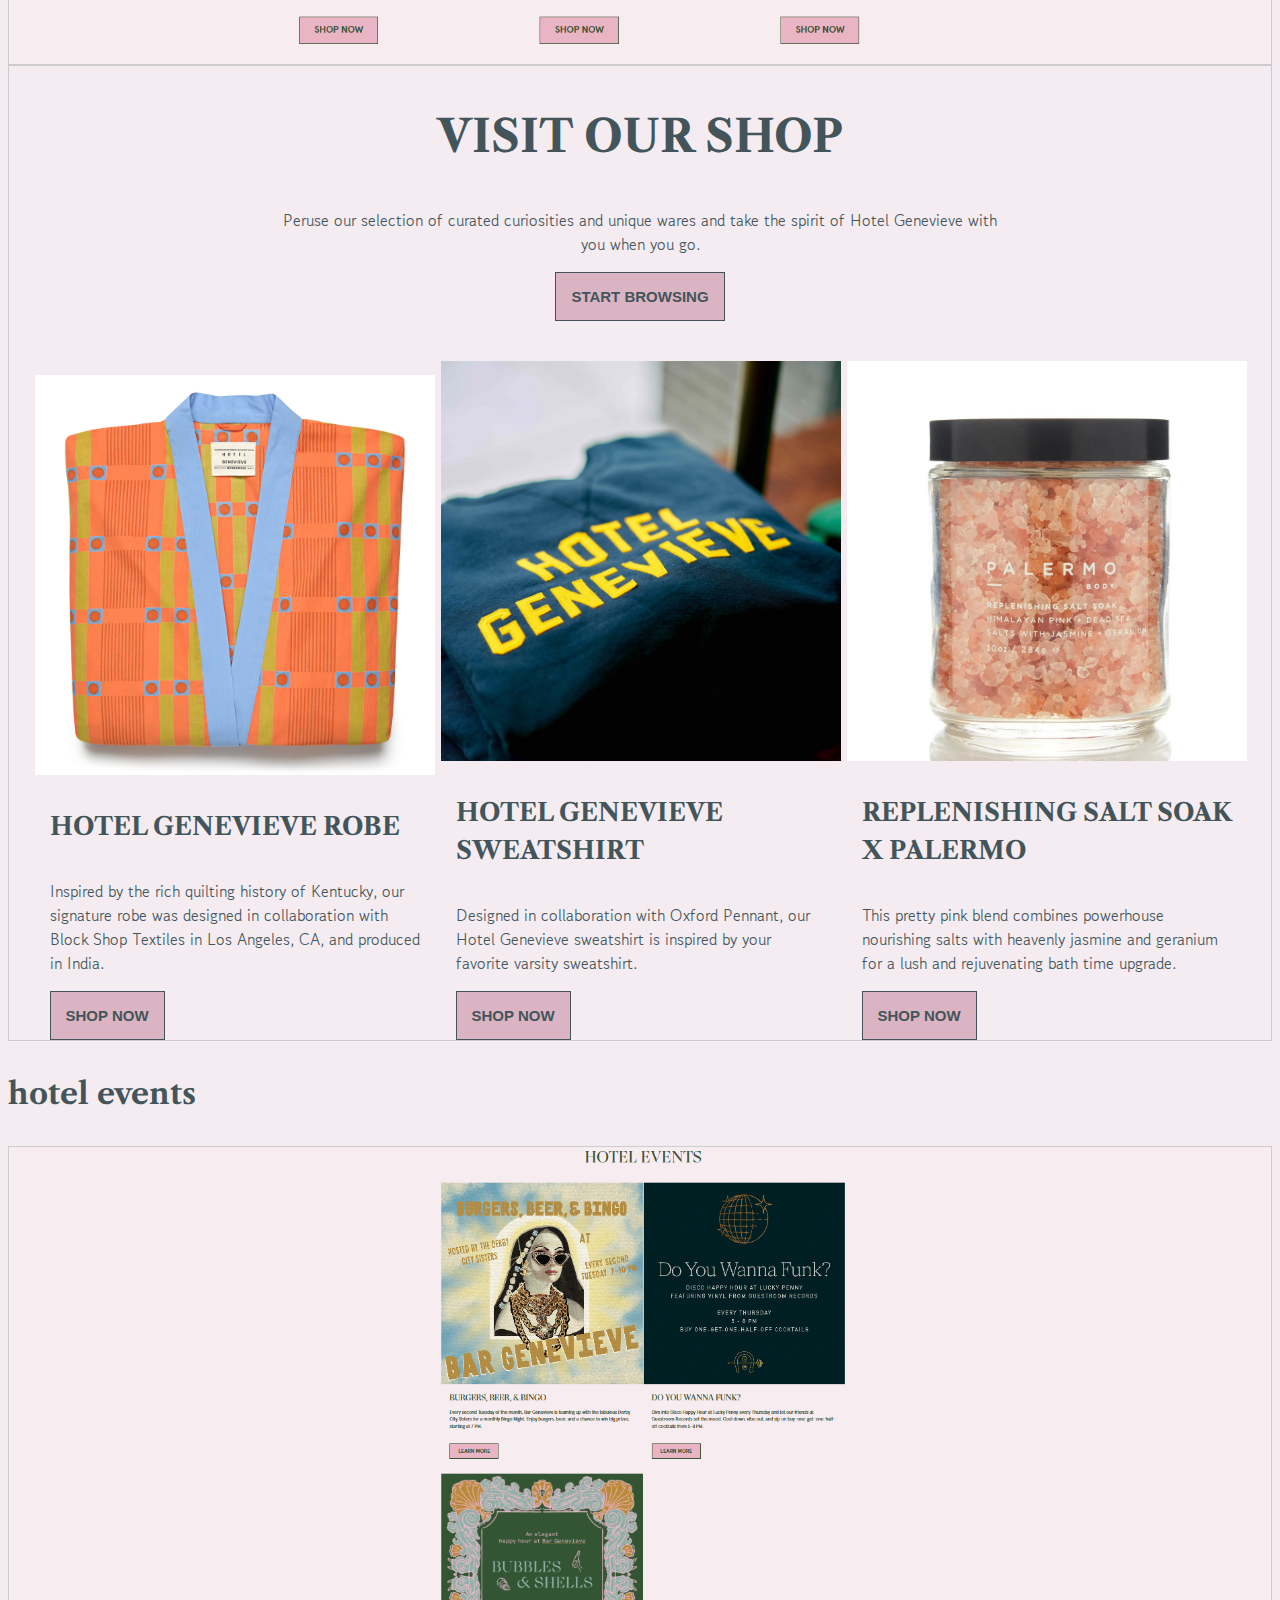
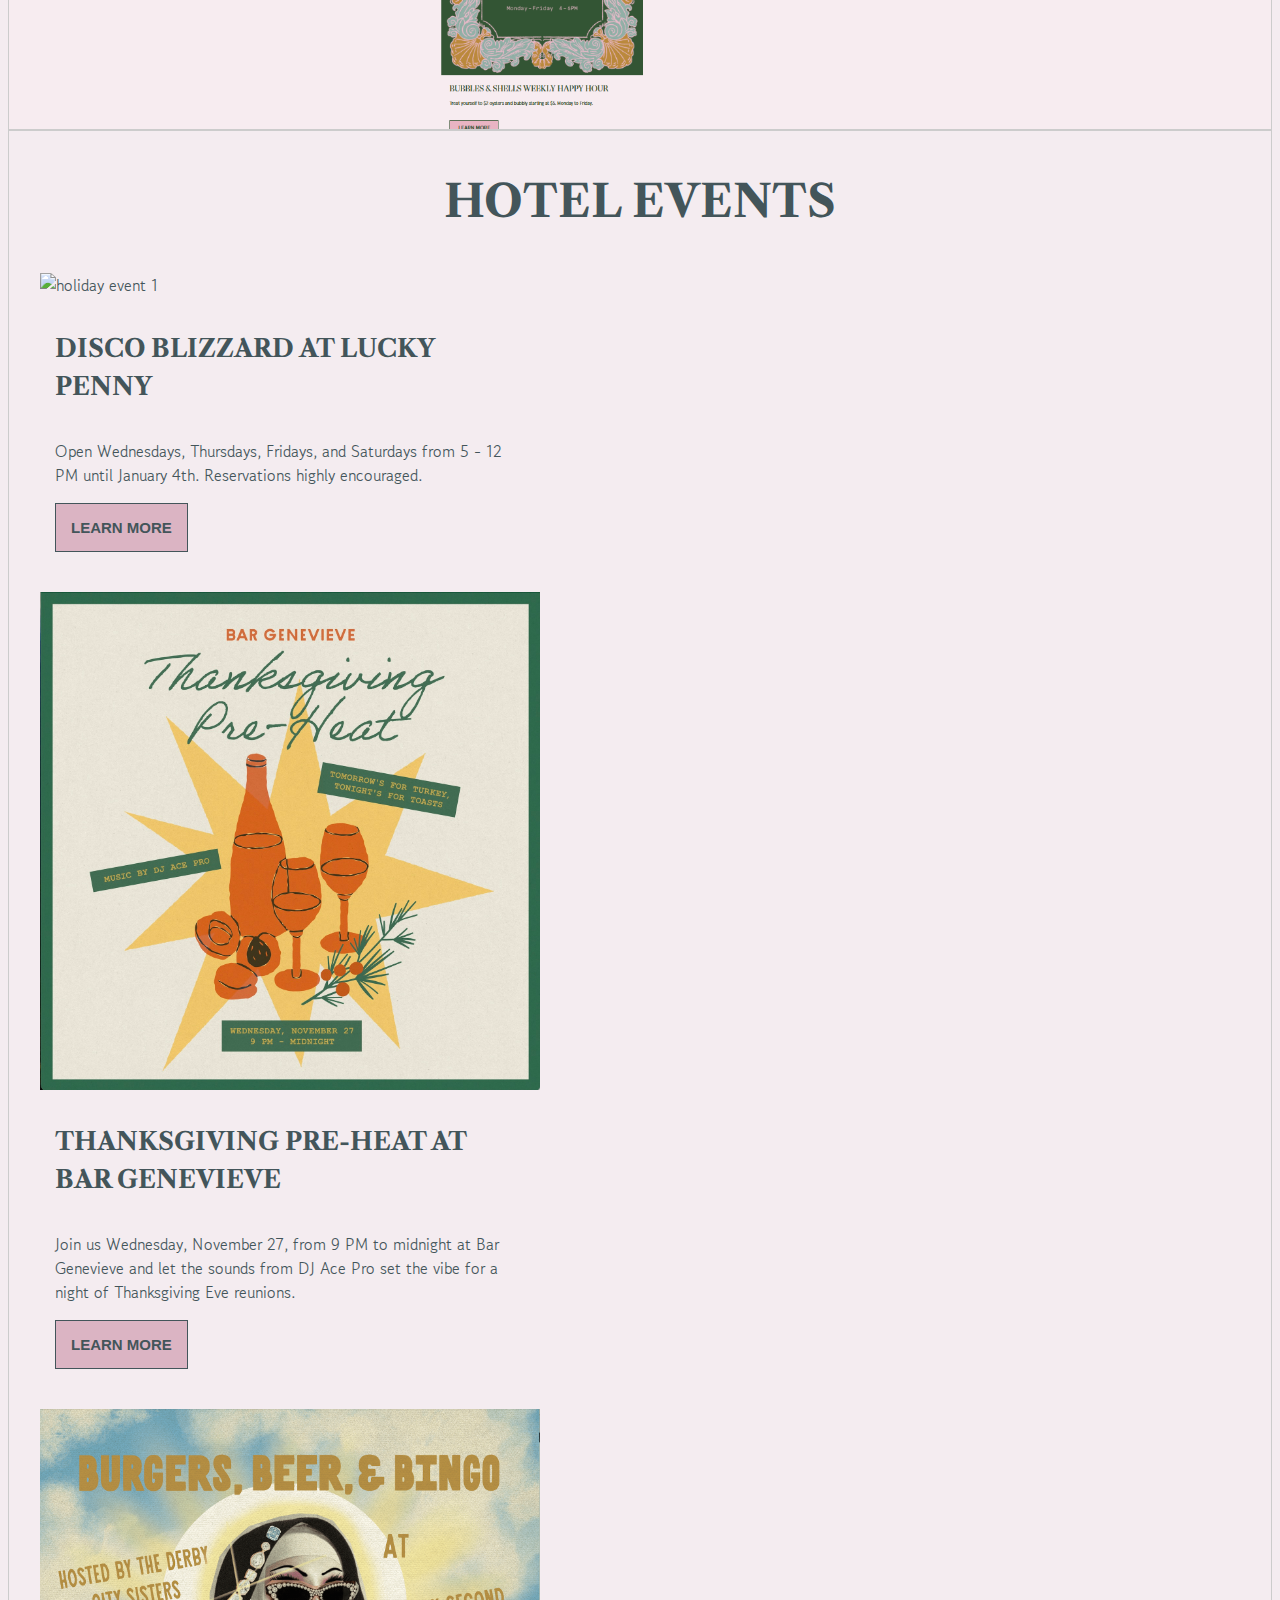
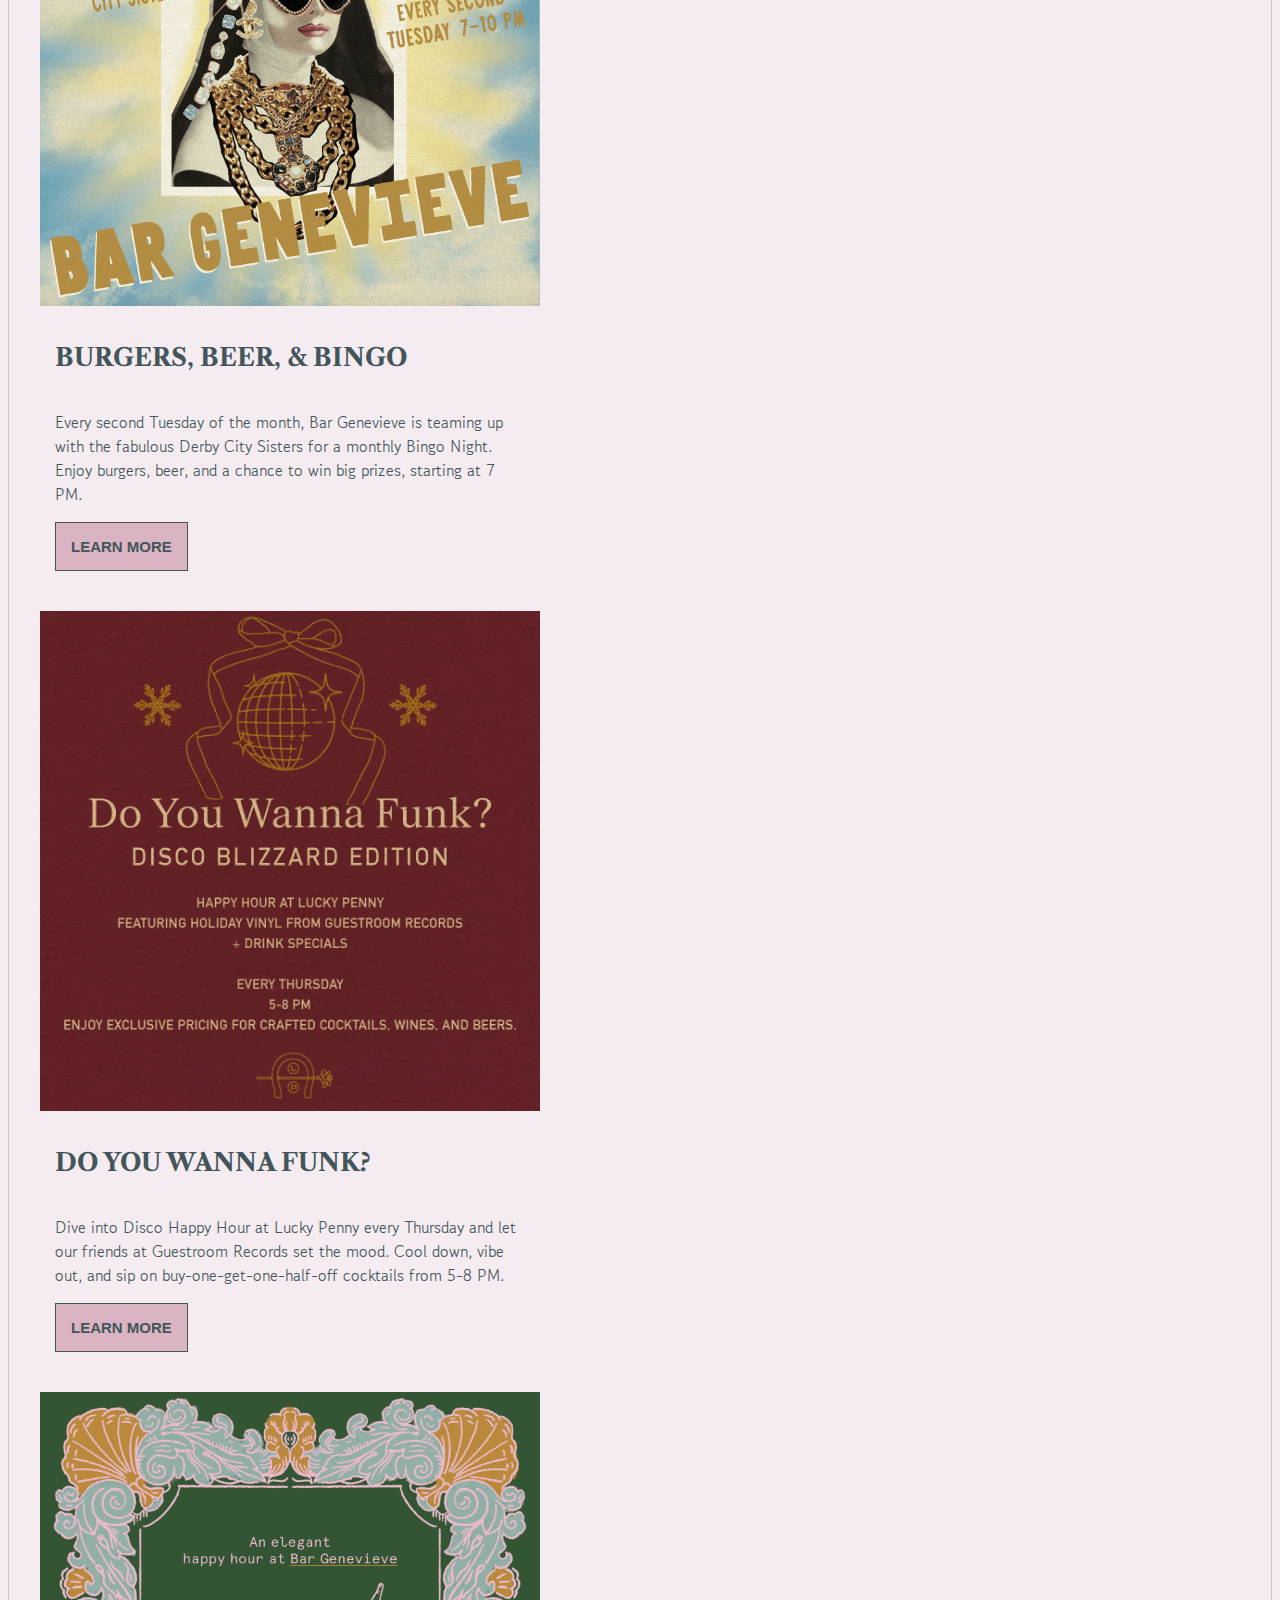
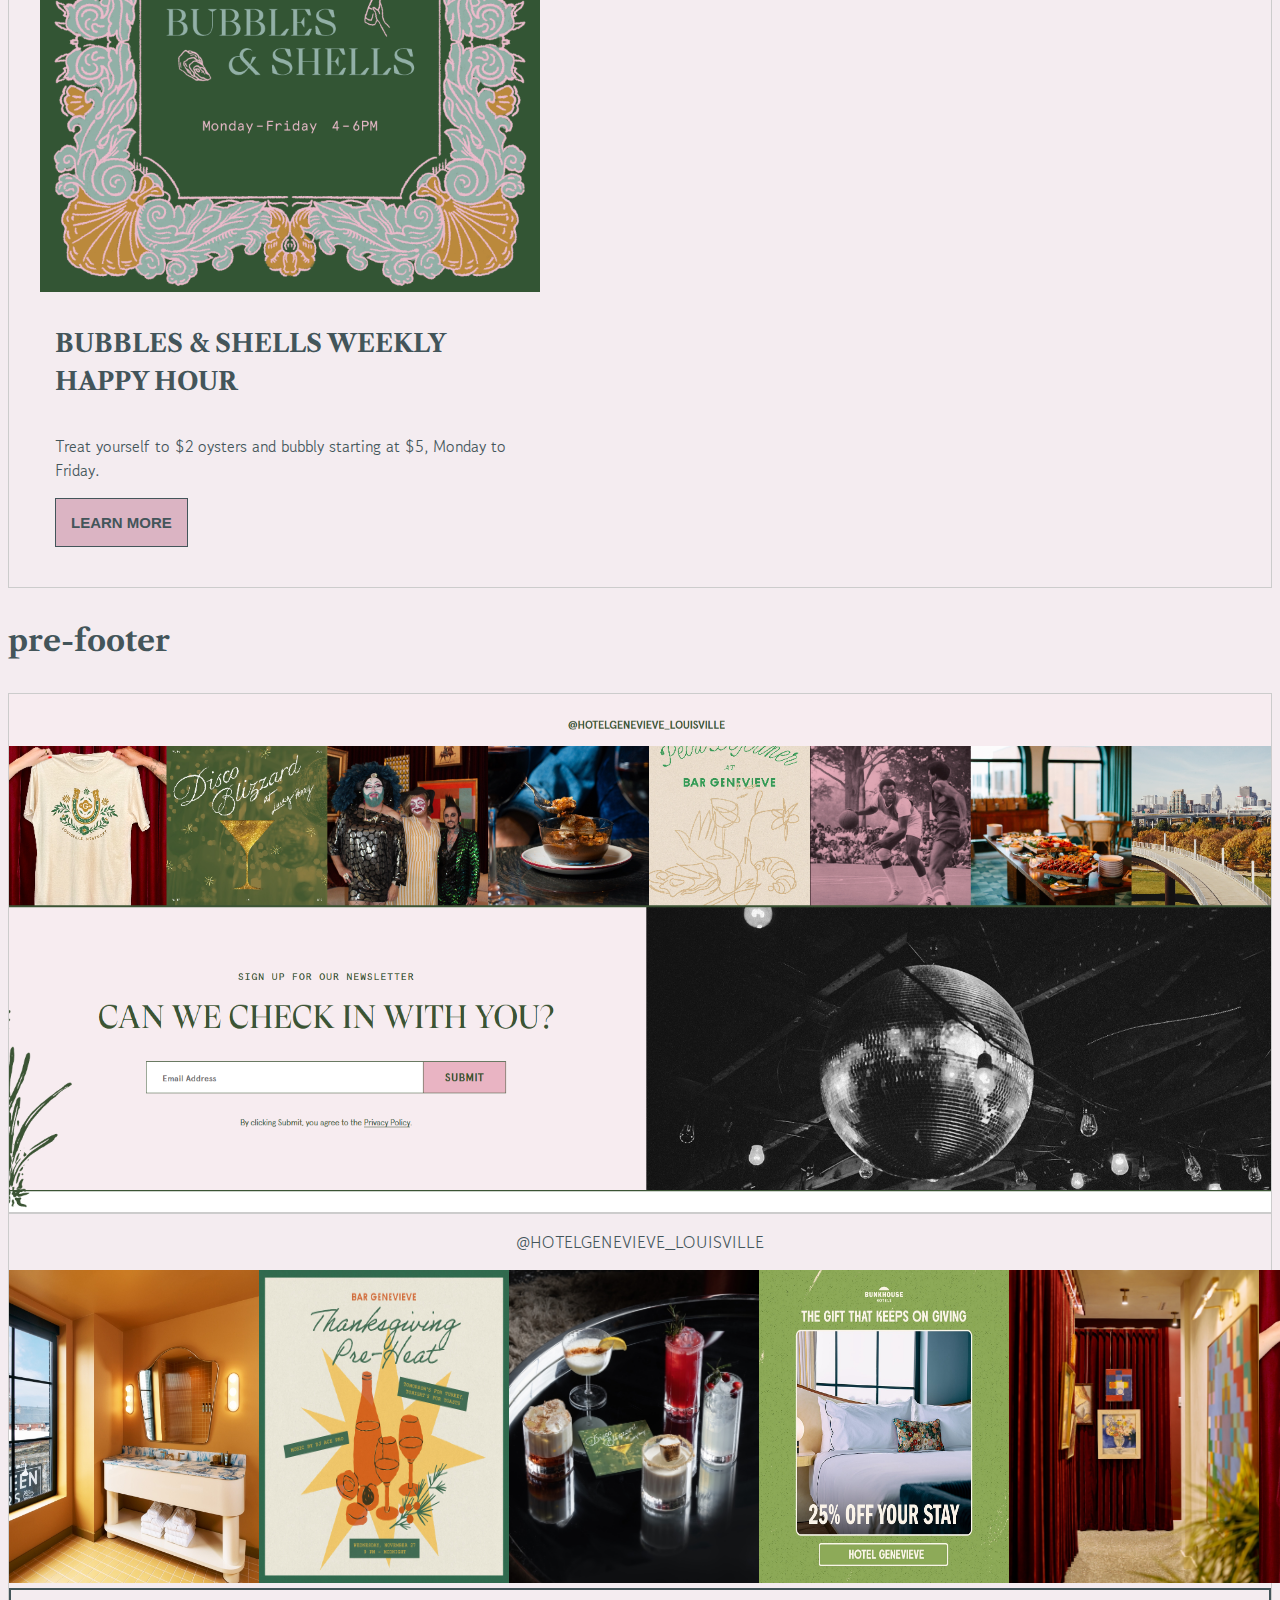
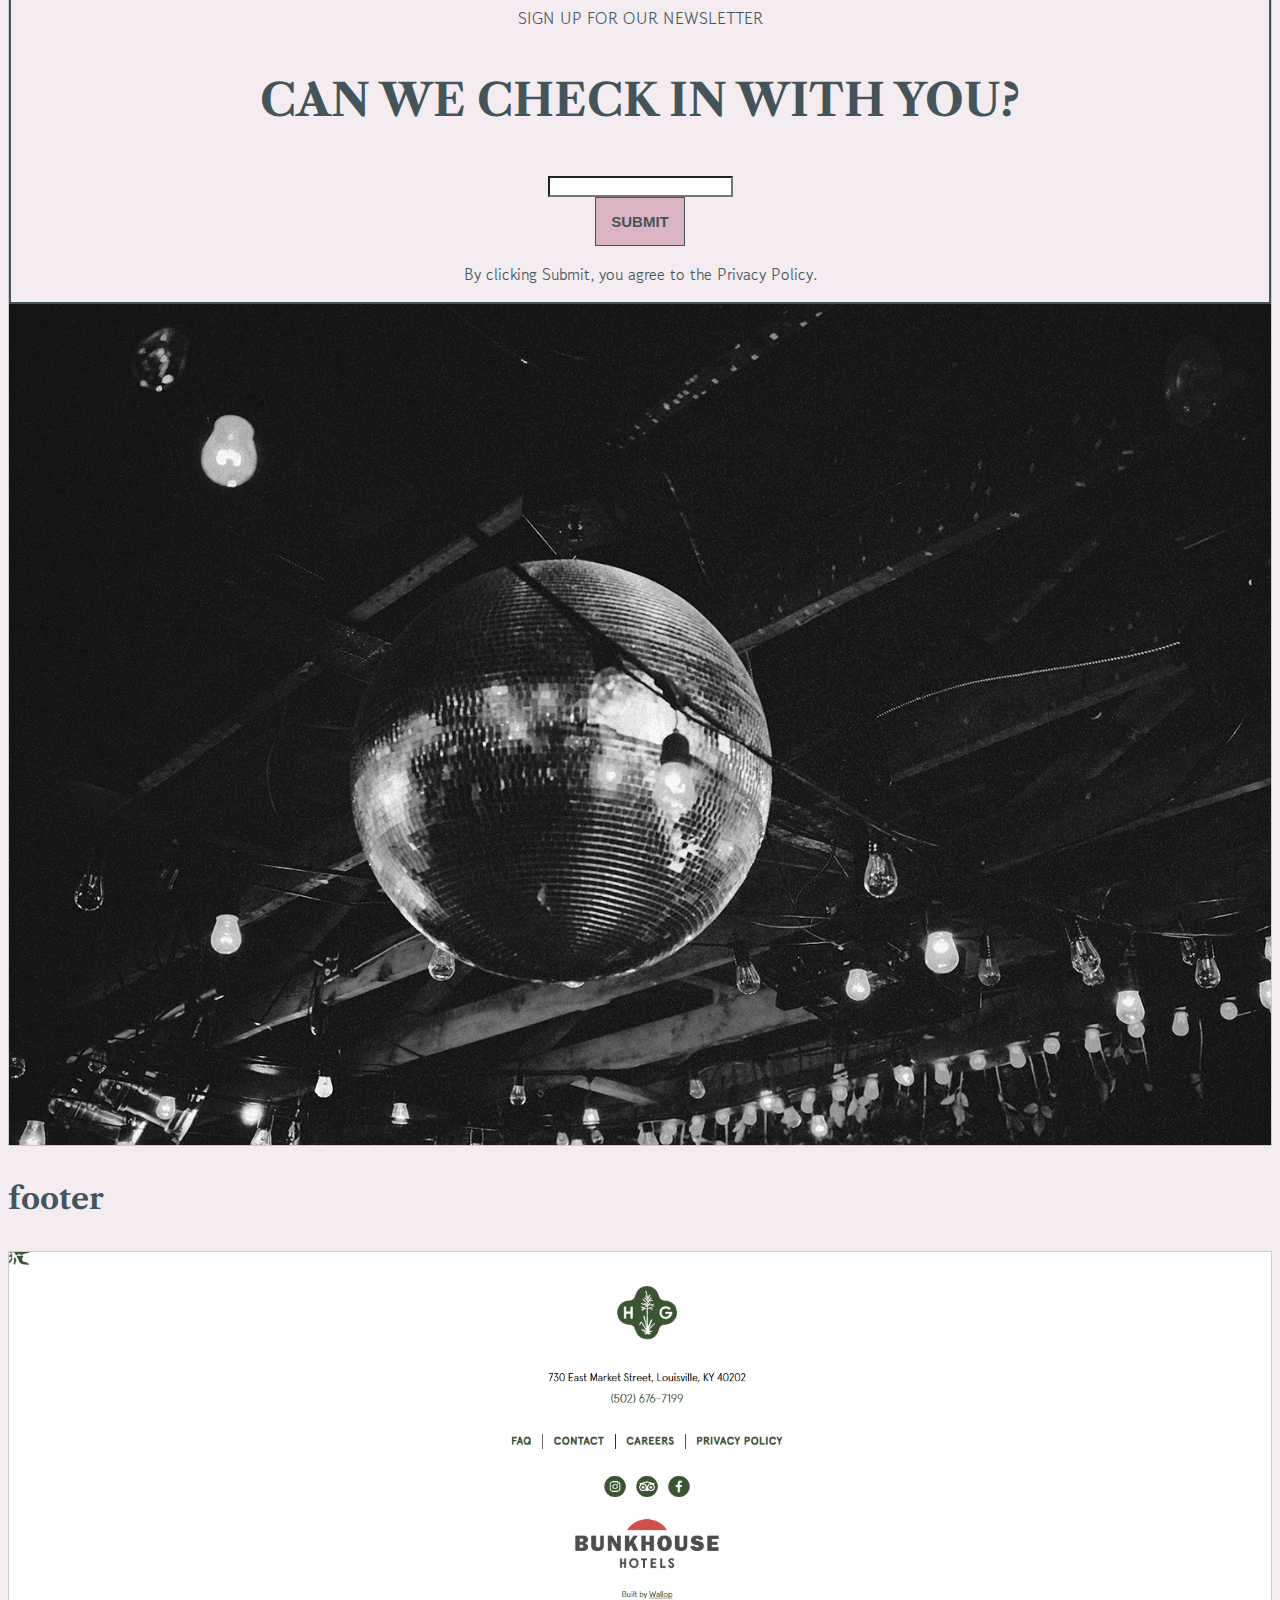
==== commit e8106982: "components - end" ====
--- a/components/index.html
+++ b/components/index.html
@@ -181,14 +181,6 @@
                     </div>
                 </div>
 
-                <h3 class="component__name">image section</h3>
-                <div class="component__img">
-                    <img srcset="img/img_ORGANISM.png 2x" src="img/img-ORGANISM.png" alt="image organism">
-                </div>
-                <div class="component__code">
-                    <img src="../img/pic1.jpg" alt="hotel room">
-                </div>
-
                 <h3 class="component__name">hotel events</h3>
                 <div class="component__img">
                     <img srcset="img/events_ORGANISM.png 2x" src="img/events-ORGANISM.png" alt="hotel events page">
@@ -241,6 +233,64 @@
                     </div>
                 </div>
 
+                <h3 class="component__name">pre-footer</h3>
+                <div class="component__img">
+                    <img srcset="img/pre-footer_ORGANISM.png 2x" src="img/pre-footer-ORGANISM.png" alt="prefooter organism">
+                </div>
+                <div class="component__code">
+                    <div class=pre-footer>
+                        <p>@HOTELGENEVIEVE_LOUISVILLE</p>
+                        <div class="pre-footer__imgs">
+                            <img src="../img/pre-footer_img_1.jpg" alt="prefooter img 1">
+                            <img src="../img/pre-footer_img_2.jpg" alt="prefooter img 2">
+                            <img src="../img/pre-footer_img_3.jpg" alt="prefooter img 3">
+                            <img src="../img/pre-footer_img_4.jpg" alt="prefooter img 4">
+                            <img src="../img/pre-footer_img_5.jpg" alt="prefooter img 5">
+                            <img src="../img/pre-footer_img_6.jpg" alt="prefooter img 6">
+                            <img src="../img/pre-footer_img_7.jpg" alt="prefooter img 7">
+                            <img src="../img/pre-footer_img_8.jpg" alt="prefooter img 8">
+                        </div>
+                        <div class="pre-footer__signup">
+                            <p>SIGN UP FOR OUR NEWSLETTER</p>
+                            <h2>CAN WE CHECK IN WITH YOU?</h2>
+                            <form>
+                                <input type="text" id="email" name="email"><br>
+                                <input type="submit" value="SUBMIT" id="email-button">
+                            </form>
+                            <p>By clicking Submit, you agree to the Privacy Policy.</p>
+                        </div>
+                        <img src="../img/pre-footer_img_discoball.jpg" alt="disco ball">
+                    </div>    
+                </div>
+
+                <h3 class="component__name">footer</h3>
+                <div class="component__img">
+                    <img srcset="img/footer_ORGANISM.png 2x" src="img/footer-ORGANISM.png" alt="footer organism">
+                </div>
+                <div class="component__code">
+                    <div class=footer>
+                        <img src="../img/footer-icon-1.png" alt="footer icon 1">
+                        <p>730 East Market Street, Louisville, KY 40202</p>
+                        <p>(502) 676-7199</p>
+                        <div class="footer-nav">
+                            <p>FAQ</p>
+                            <p>|</p>
+                            <p>CONTACT</p>
+                            <p>|</p>
+                            <p>CAREERS</p>
+                            <p>|</p>
+                            <p>PRIVACY POLICY</p>
+                        </div>
+                        <div class="footer-nav">
+                            <img src="../img/instagram.png" alt="instagram">
+                            <img src="../img/owl.png" alt="owl">
+                            <img src="../img/facebook.png" alt="facebook">
+                        </div>
+                        <img src="../img/footer-icon-2.png" alt="footer icon 2">
+                        <p>Built by Wallop</p>
+                    </div>    
+                </div>
+
             </article>
         </body>
     </html>--- a/components/main.css
+++ b/components/main.css
@@ -85,13 +85,18 @@
     color: var(--white);
 }
 
-button{
+#email {
+    background: var(--white);
+}
+
+button, #email-button{
     border: solid 1px var(--green-dark);
     color: var(--green-dark);
     background: var(--med-pink);
     padding: 15px;
     font-size: 15px;
     font-weight: bolder;
+    display: inline-flex;
 }
 
 nav{
@@ -199,3 +204,42 @@
    margin-right: 15px;
 }
 
+.pre-footer{
+    text-align: center;
+}
+
+.pre-footer__imgs img{
+    max-width: 250px;
+}
+
+.pre-footer__imgs{
+    max-width: 1900px;
+    display: inline-flex;
+    flex-wrap: nowrap;
+    overflow: scroll;
+
+}
+
+.pre-footer__signup {
+    border: solid 2px var(--green-dark);
+    background: var(--soft-pink);
+    text-align: center;
+}
+
+.footer {
+    background: var(--white);
+    text-align: center;
+    display: flex;
+    flex-direction: column;
+}
+
+.footer-nav{
+    display: inline-flex;
+    justify-content: space-between;
+    margin: auto;
+    padding: 15px;
+}
+
+.footer img{
+    max-width: max-content;
+}